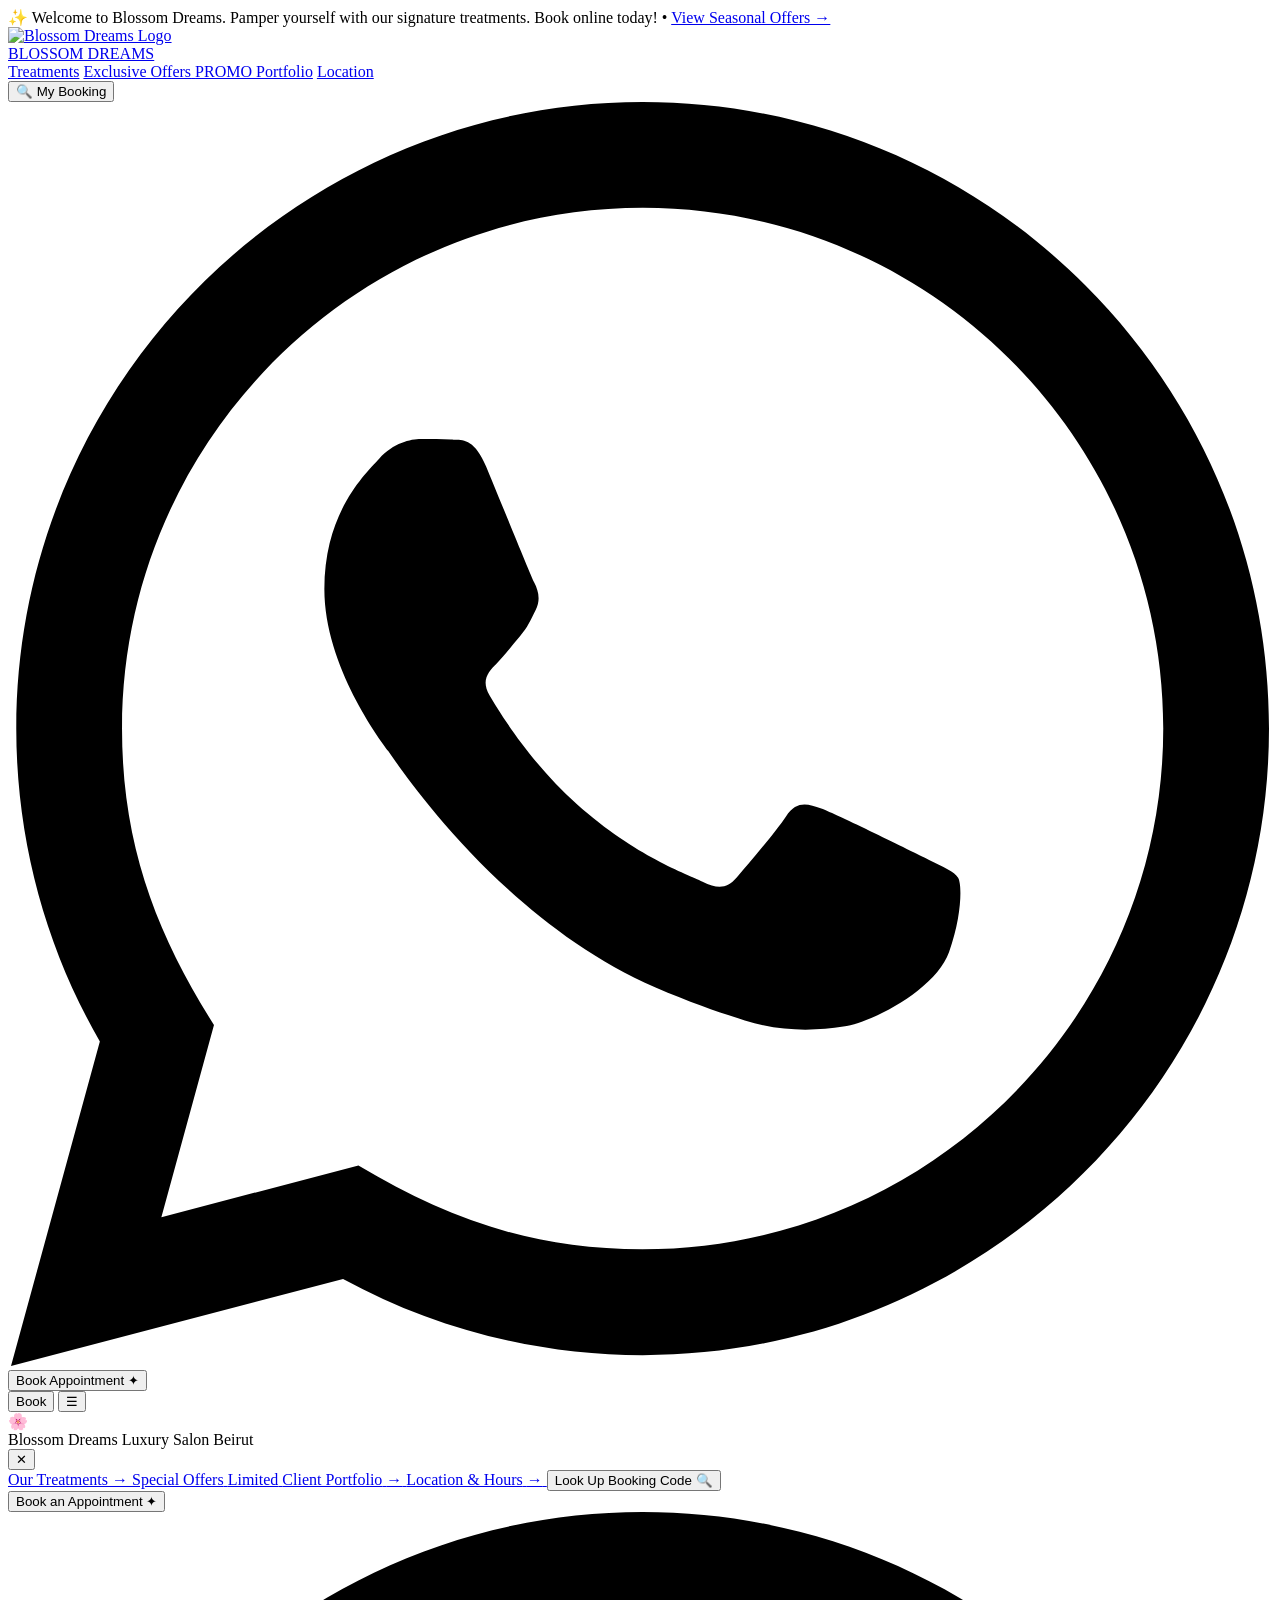
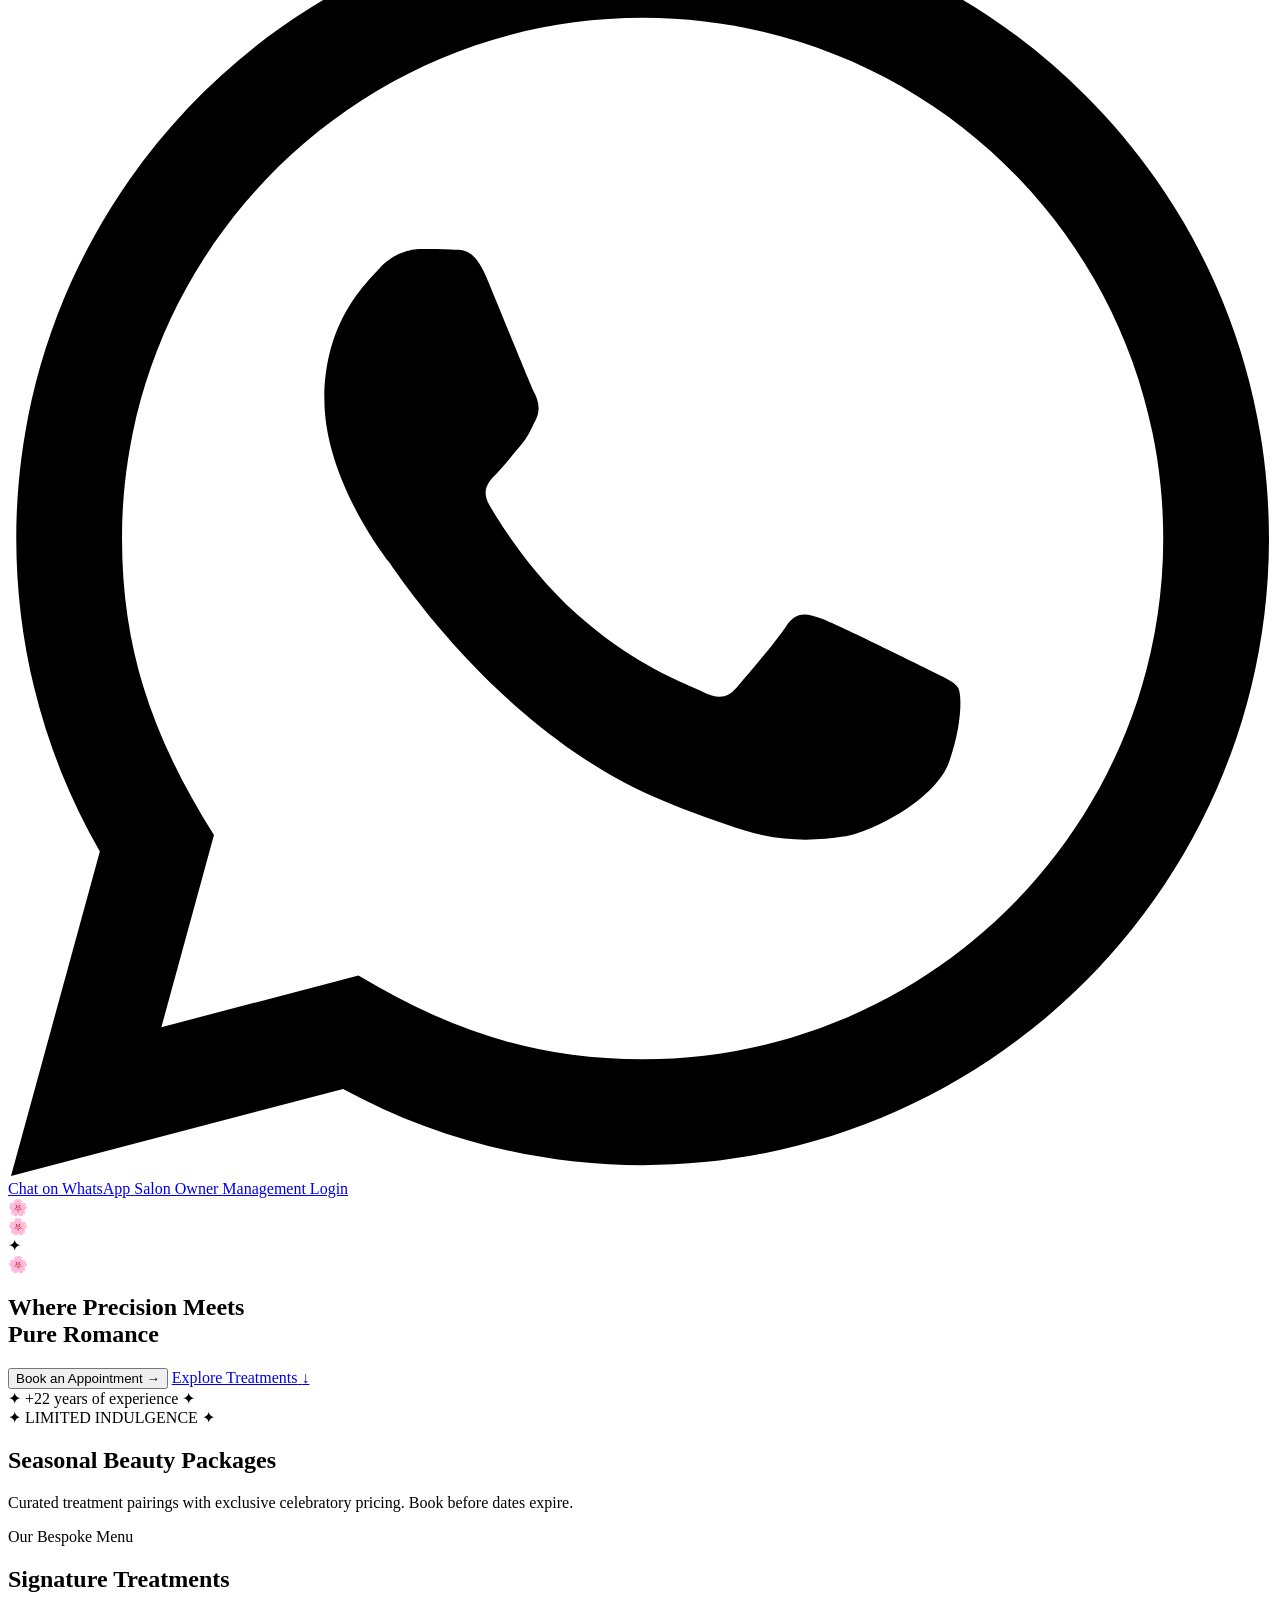
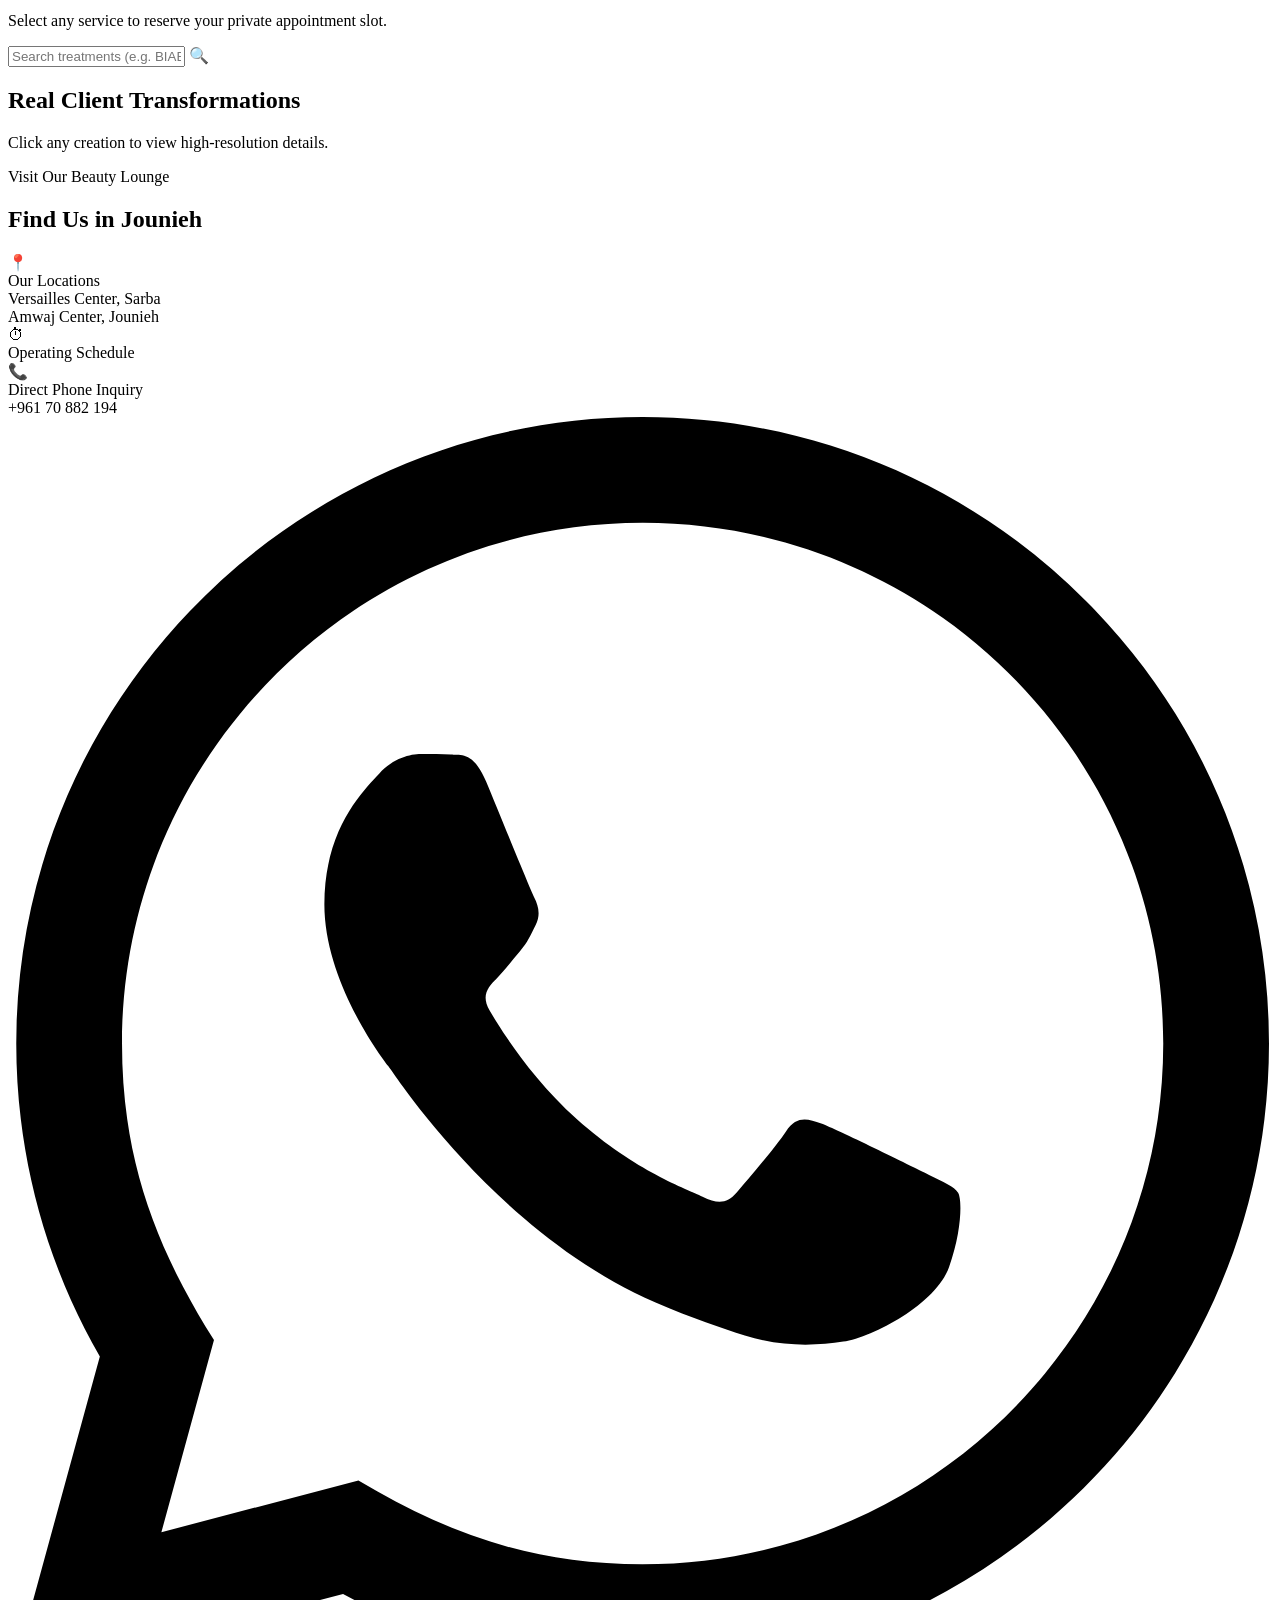
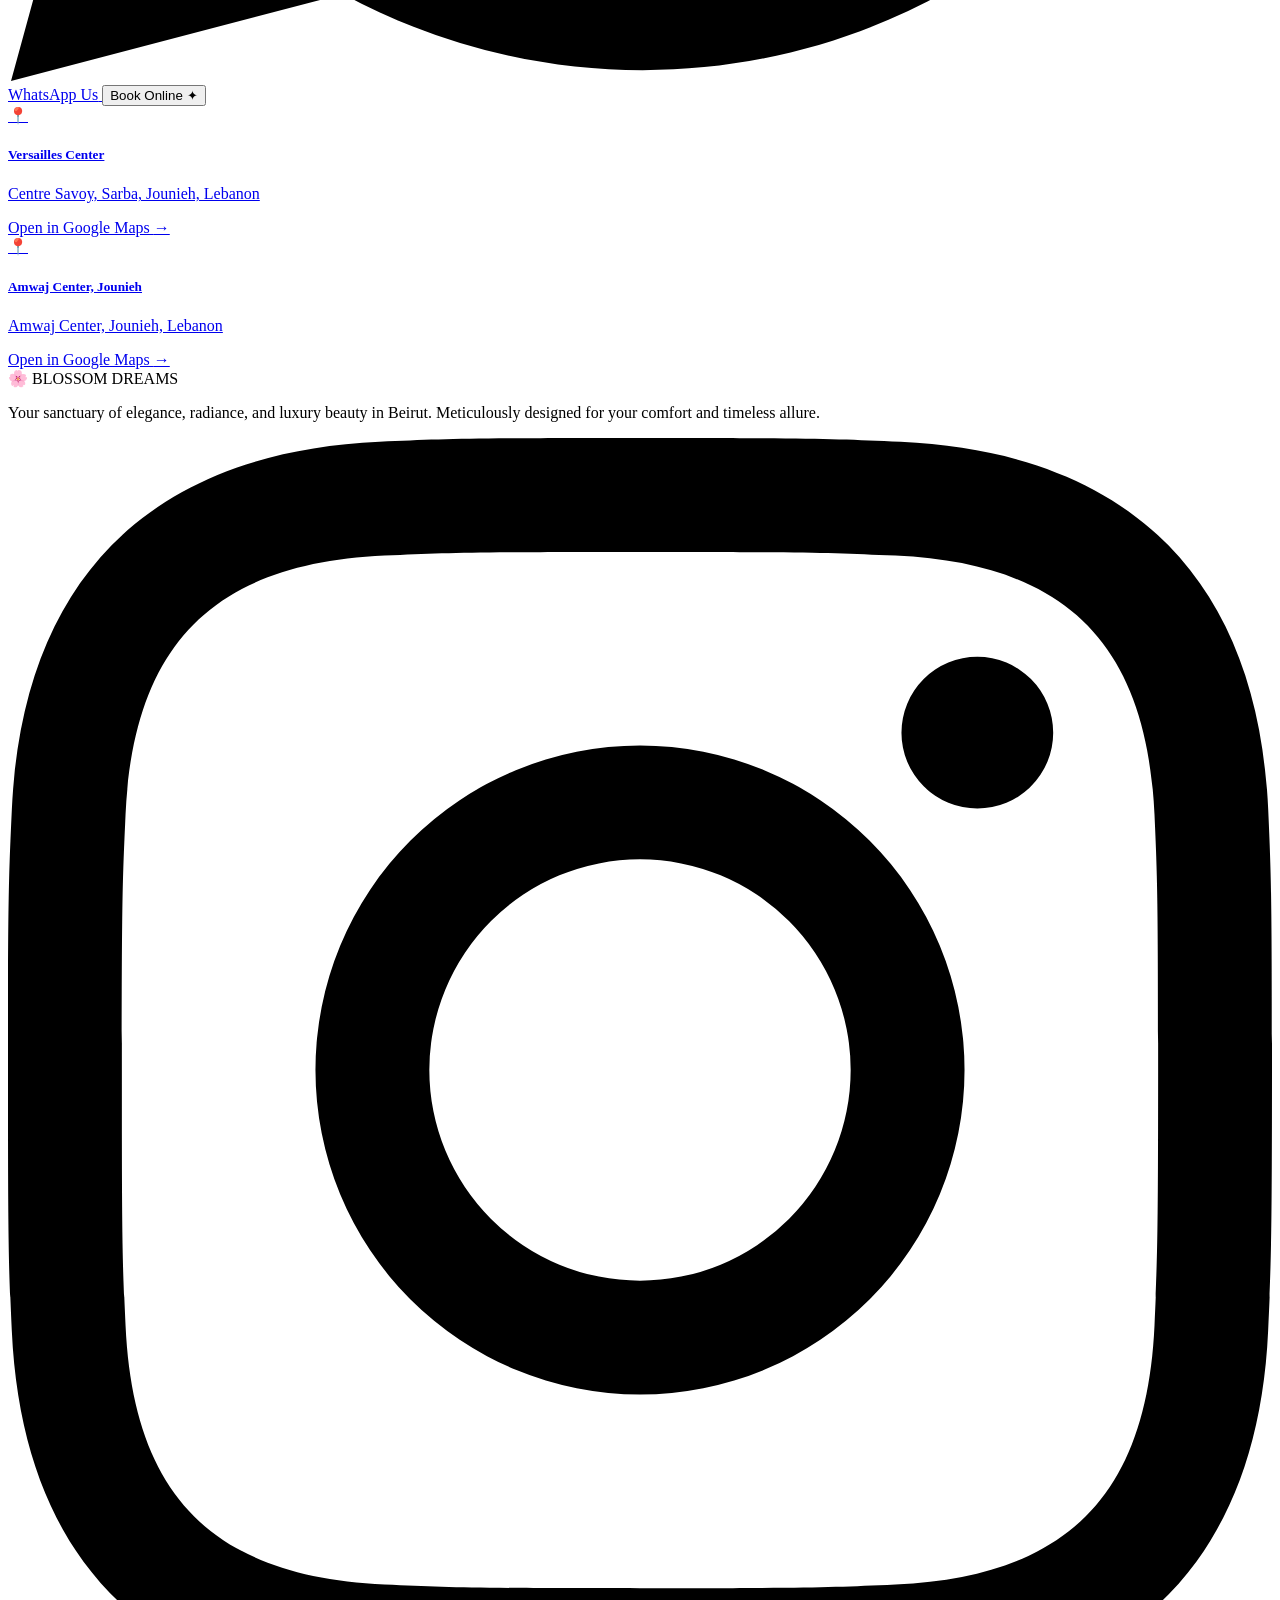
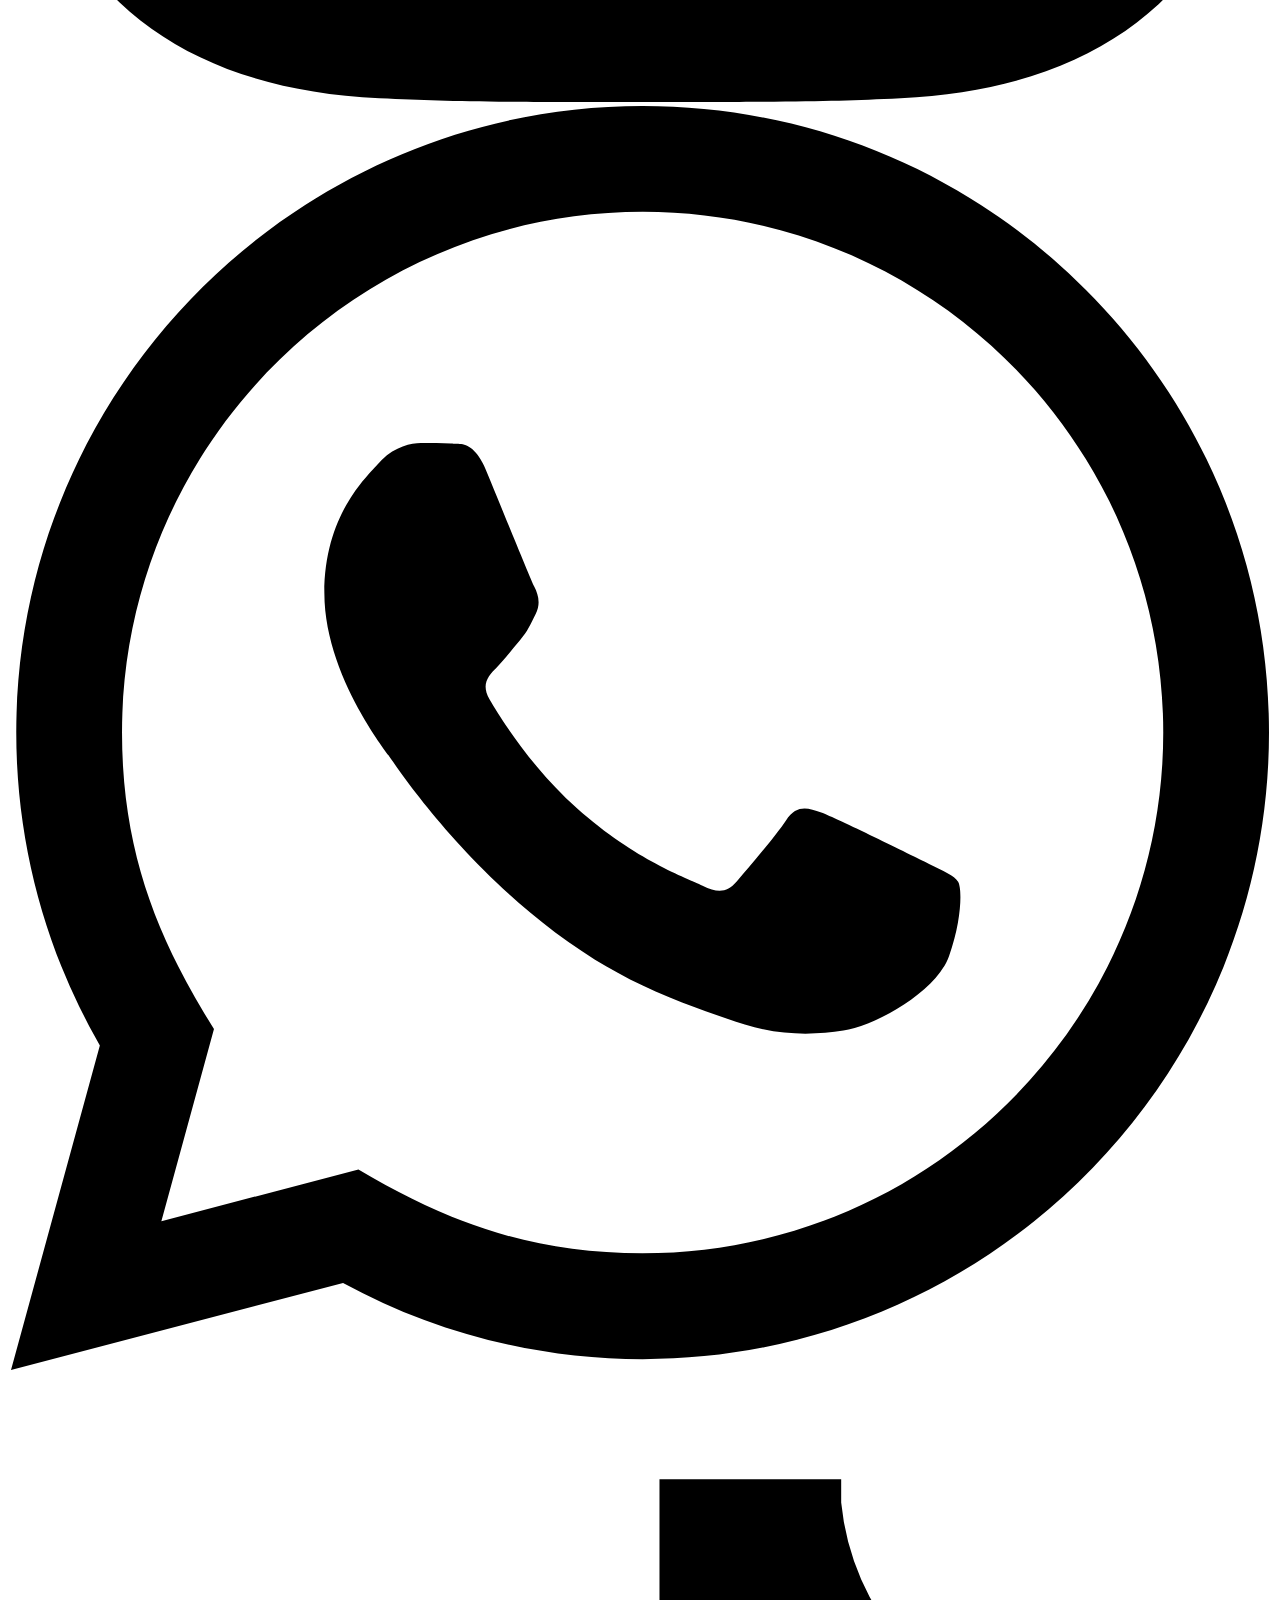
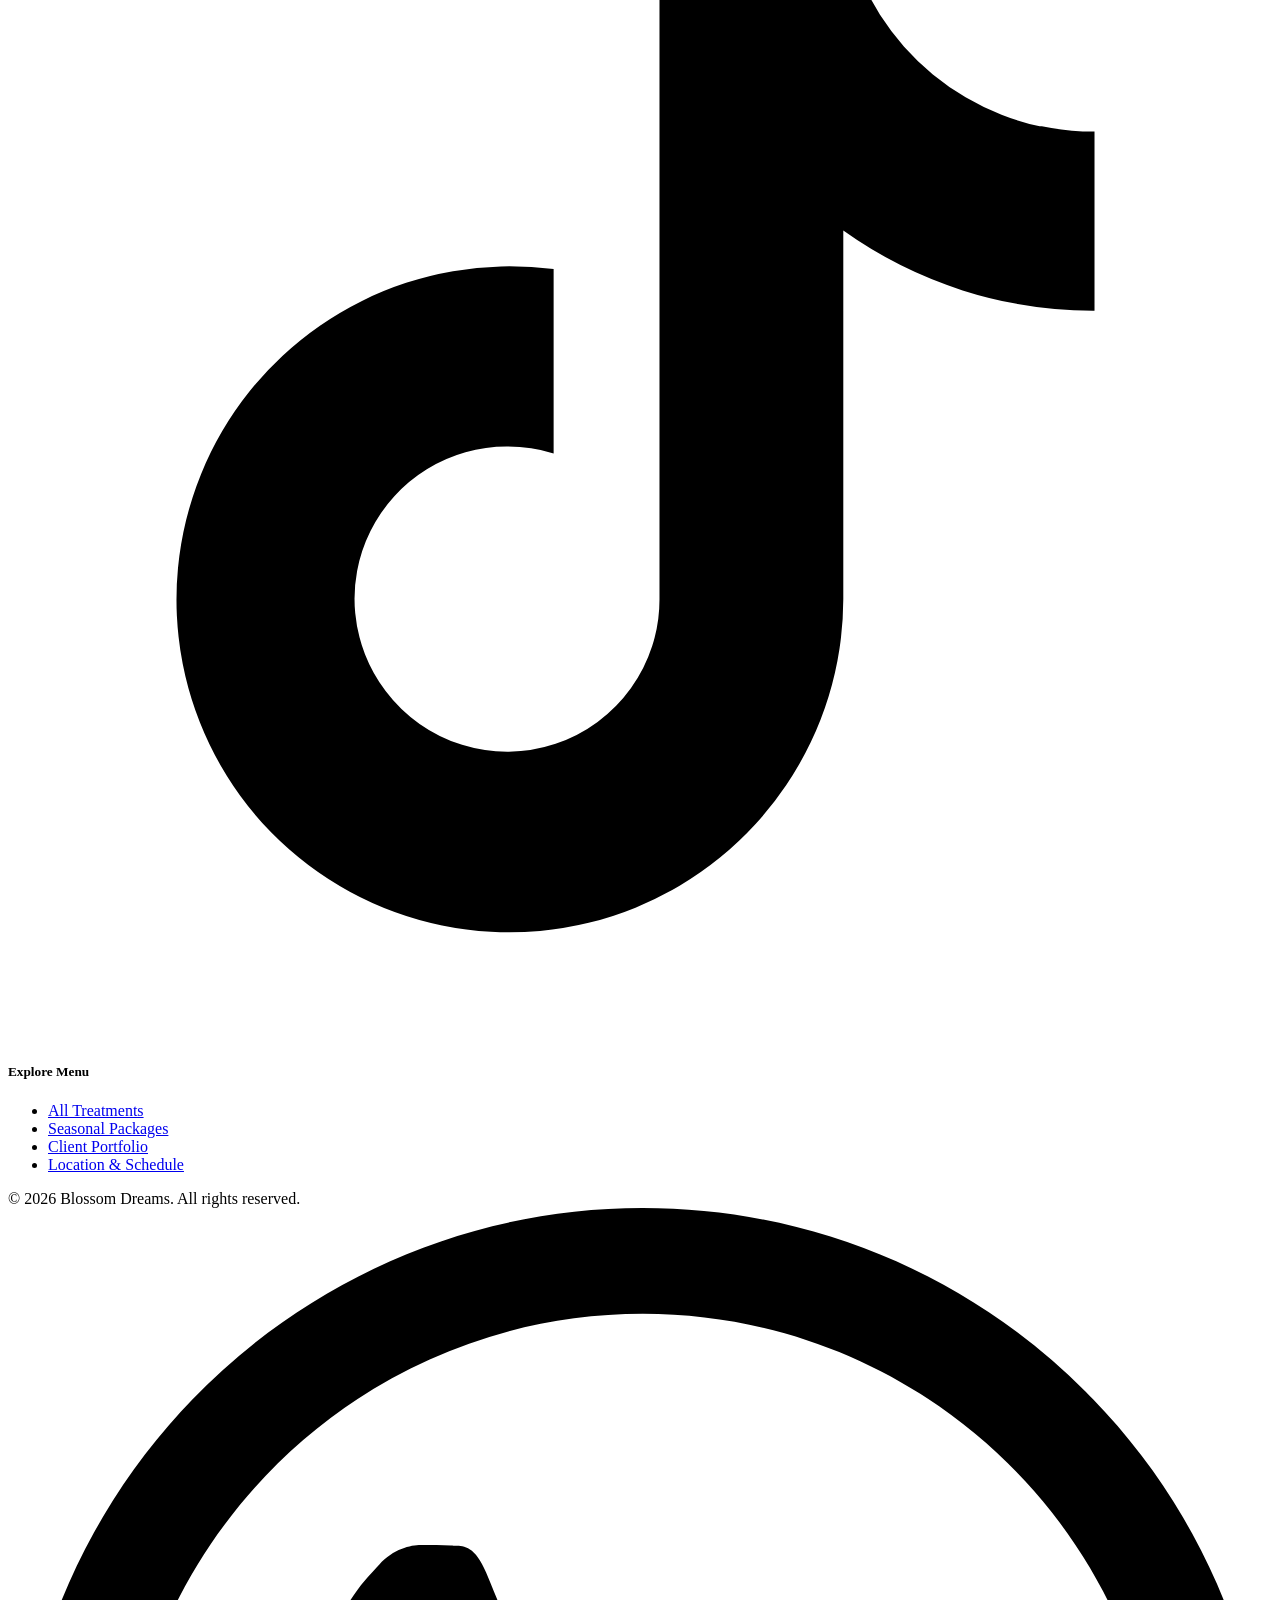
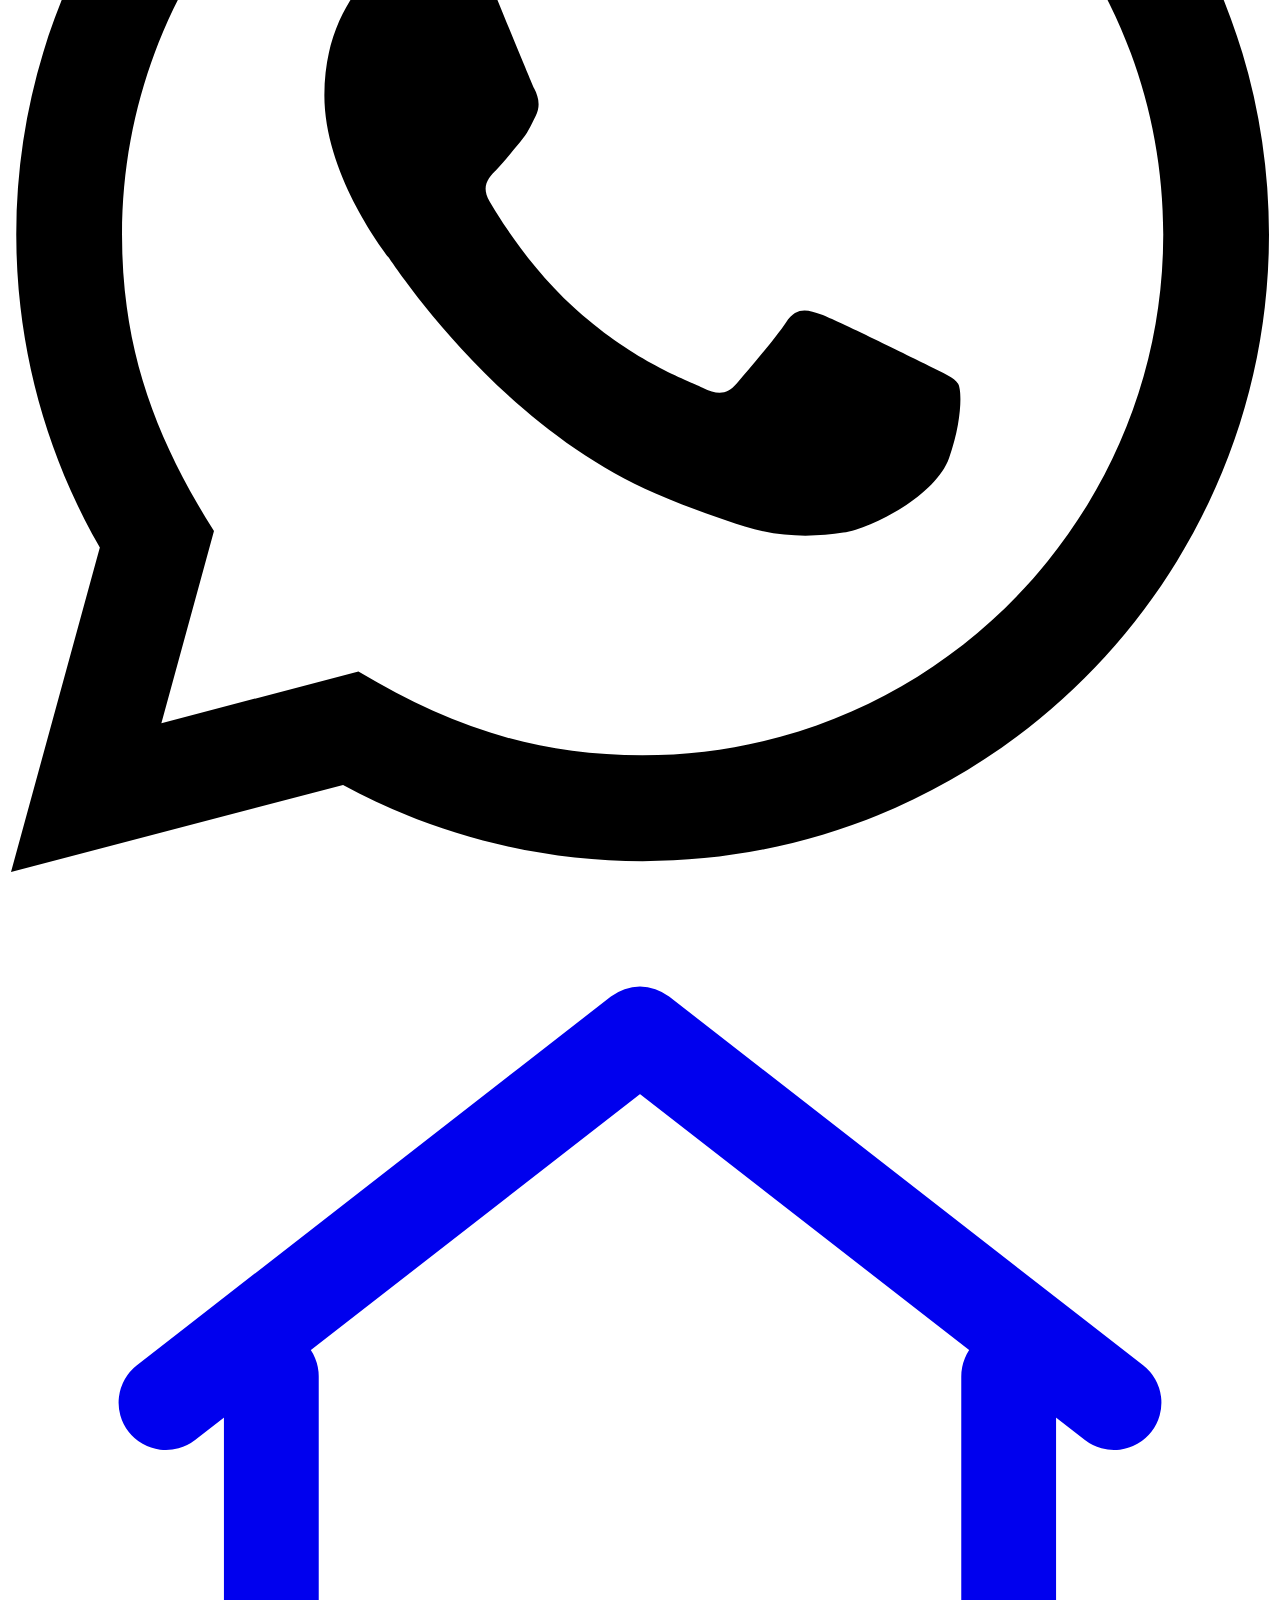
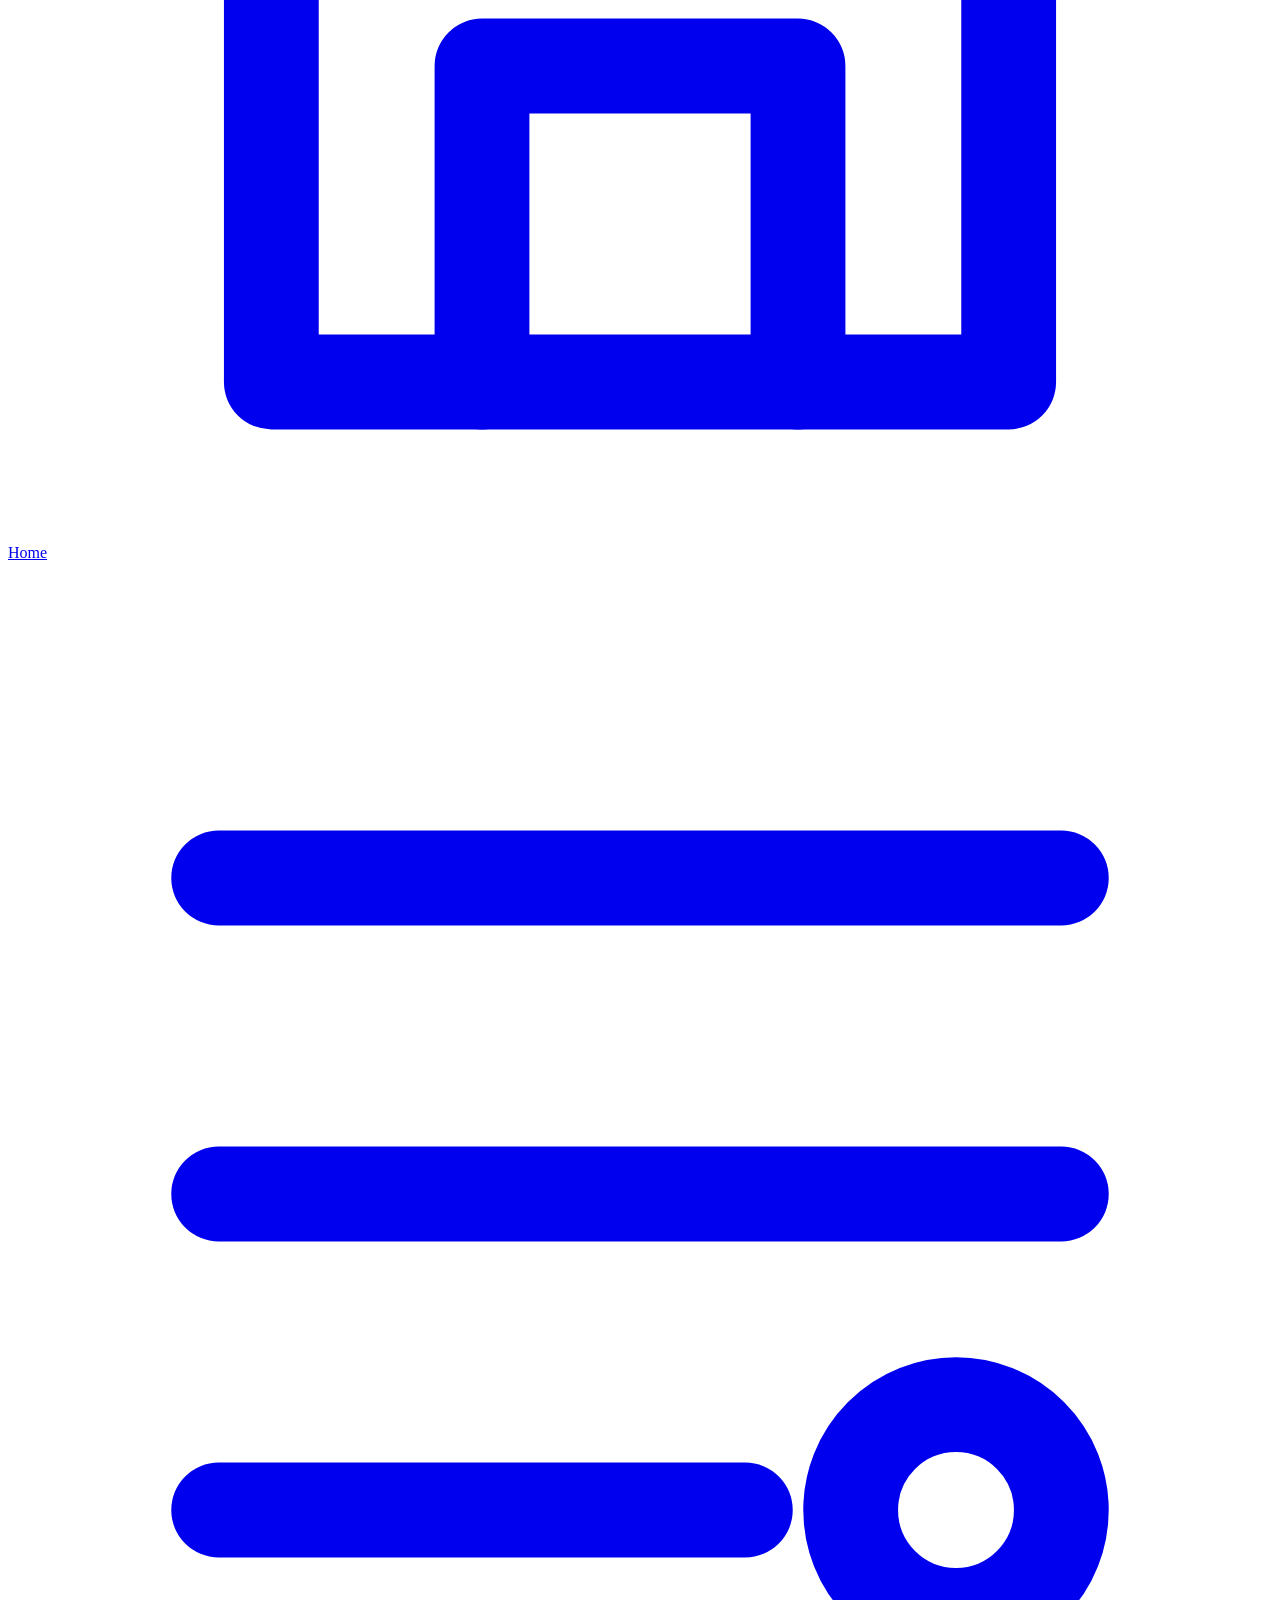
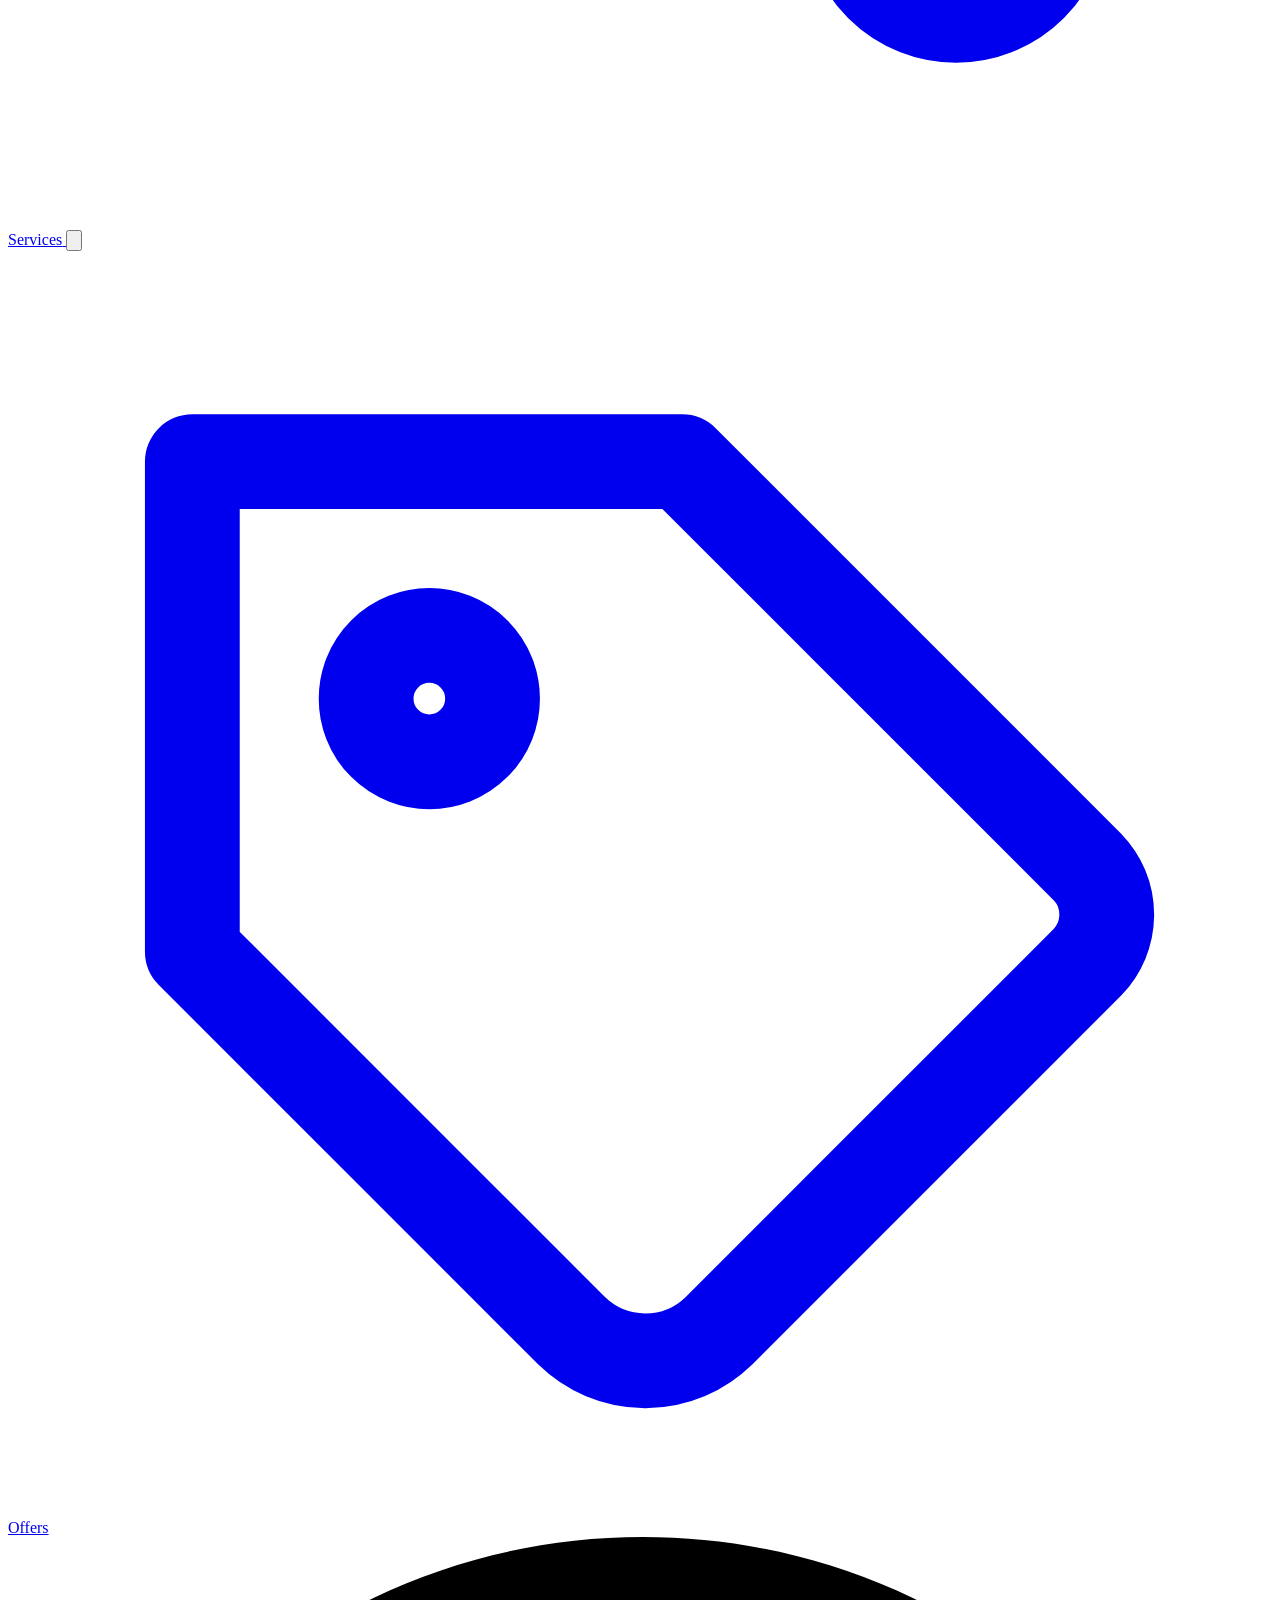
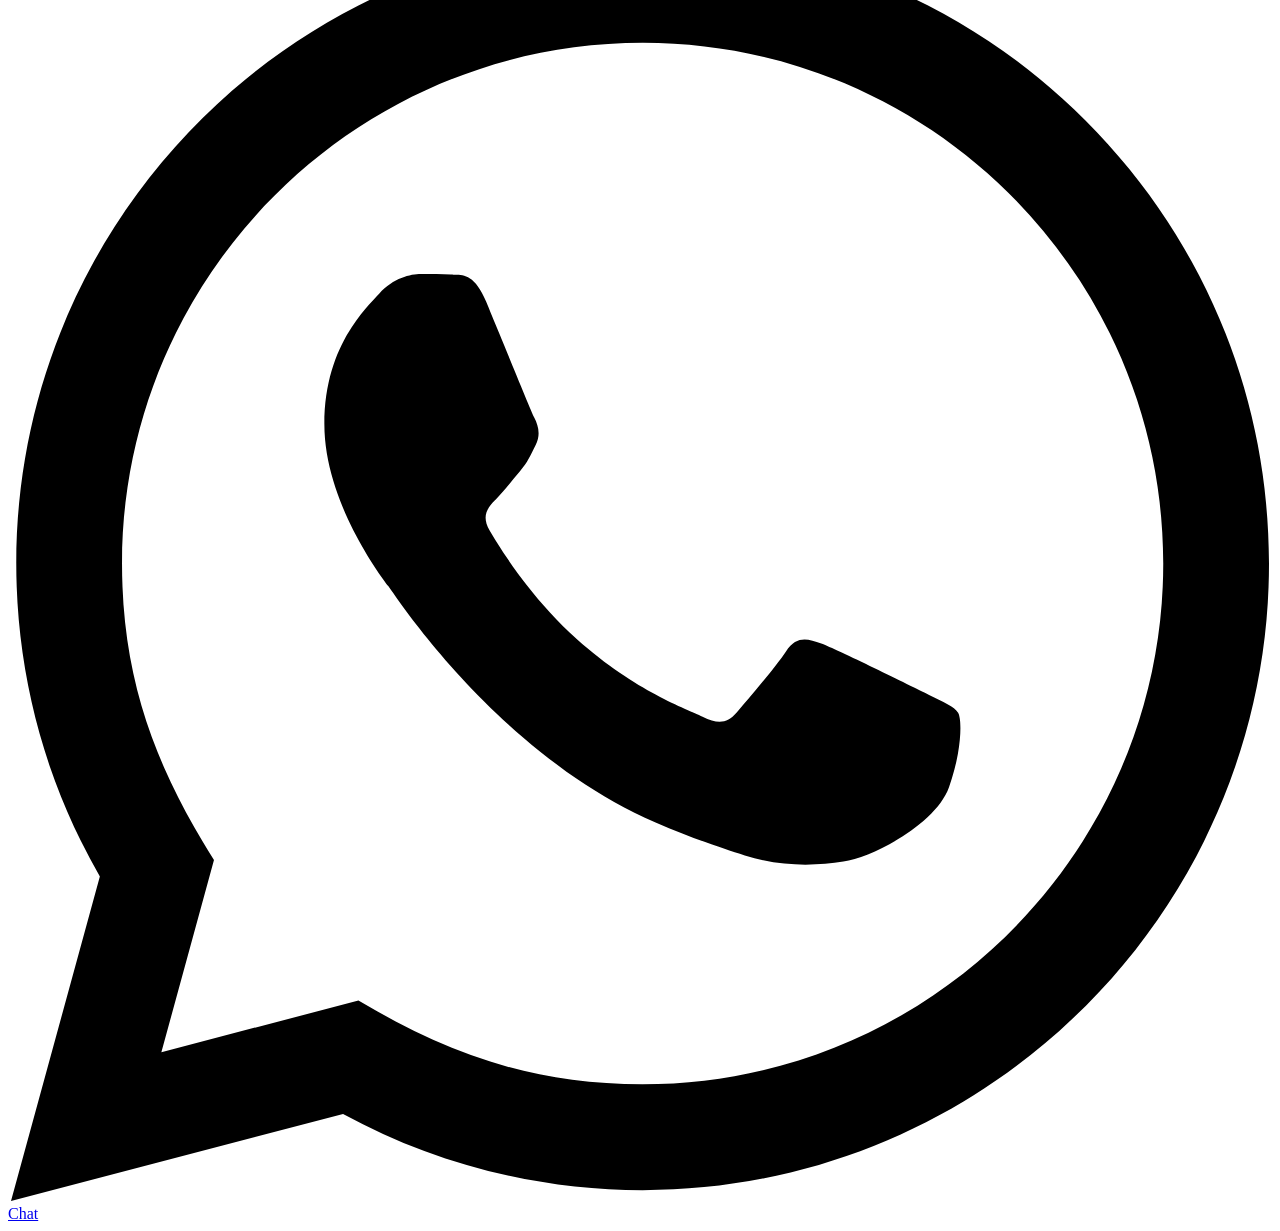
==== public/index.html @ 6e8c4bc5 "Make operating schedule DB-driven via admin availability config" ====
<!DOCTYPE html>
<html lang="en" class="scroll-smooth">
<head>
  <meta charset="UTF-8" />
  <meta name="viewport" content="width=device-width, initial-scale=1.0, maximum-scale=1.0, user-scalable=no" />
  
  <!-- SEO & Luxury Branding Metadata -->
  <title>Blossom Dreams | Luxury Salon</title>
  <meta name="description" content="Blossom Dreams at Amwaj Center, Jounieh. Lebanon's premier luxury salon for Russian manicures, BIAB builder gel, Russian volume lashes, HD brow lamination, hydrafacials, and aesthetic glam." />
  <meta name="keywords" content="Blossom Dreams, beauty salon Beirut, Russian manicure Lebanon, BIAB nails Beirut, lash extensions, brow lamination, hydrafacial Lebanon" />
  
  <meta property="og:title" content="Blossom Dreams | Luxury Beauty Sanctuary" />
  <meta property="og:description" content="Experience bespoke beauty care in Beirut. Book your appointment online with instant slot confirmation." />
  <meta property="og:image" content="/static/images/hero_bg.jpg" />
  <meta property="og:url" content="https://www.instagram.com/blossomdreams.lb/" />
  <meta property="og:type" content="website" />
  <meta name="theme-color" content="#F7A1B3" />

  <!-- Progressive Web App -->
  <link rel="manifest" href="/manifest.json" />
  <meta name="application-name" content="Blossom Dreams" />
  <meta name="mobile-web-app-capable" content="yes" />
  <meta name="apple-mobile-web-app-capable" content="yes" />
  <meta name="apple-mobile-web-app-status-bar-style" content="black-translucent" />
  <meta name="apple-mobile-web-app-title" content="Blossom Dreams" />
  <link rel="icon" type="image/png" sizes="32x32" href="/static/images/icons/favicon-32.png" />
  <link rel="icon" type="image/png" sizes="192x192" href="/static/images/icons/icon-192.png" />
  <link rel="apple-touch-icon" href="/static/images/icons/apple-touch-icon.png" />

  <!-- Tailwind CSS CDN -->
  <script src="https://cdn.tailwindcss.com"></script>
<script>
    tailwind.config = {
      theme: {
        extend: {
          colors: {
            brand: {
              blush: '#FDEDE8',
              rose: '#F7A1B3',
              crimson: '#EE6A95',
              wine: '#C7578F',
              porcelain: '#FBEDE6',
              gold: '#D4AF37'
            },
            cream: '#FFF7F0',
            velvet: {
              800: '#9C4A73',
              900: '#8E3A62',
              950: '#6E2A50'
            },
            copper: {
              100: '#FBEAE2',
              200: '#F6D5C6',
              300: '#EEB99F',
              400: '#D06848',
              500: '#C36B4F',
              600: '#A2492D'
            },
            pink: {
              50: '#FDEDE8',
              100: '#F6D9D0',
              200: '#F8CDD8',
              300: '#F7A1B3',
              400: '#F58DA6',
              500: '#EE6A95',
              600: '#E4558C',
              700: '#D04480',
              800: '#C7578F',
              900: '#9C4A73',
              950: '#8E3A62'
            },
            rose: {
              50: '#FDEDE8',
              100: '#F6DCD3',
              200: '#F8CDD8',
              300: '#F7A1B3',
              400: '#F58DA6',
              500: '#EE6A95',
              600: '#E4558C',
              700: '#D04480',
              800: '#C7578F',
              900: '#9C4A73'
            }
          }
        }
      }
    }
  </script>

  <!-- Luxury Design System Stylesheet -->
  <link rel="stylesheet" href="/static/css/style.css?v=6.7" />
</head>
<body class="bg-[#FBEDE6] text-[#8E3A62] antialiased selection:bg-pink-200 selection:text-pink-950 pb-20 md:pb-0">

  <!-- TOP PROMOTION & ANNOUNCEMENT BAR -->
  <div class="bg-gradient-to-r from-[#C7578F] via-[#F7A1B3] to-[#9C4A73] text-white text-xs py-2.5 px-4 text-center font-medium tracking-wide shadow-sm flex items-center justify-center gap-2.5 relative z-50">
    <span class="inline-block w-2 h-2 rounded-full bg-amber-300 animate-pulse"></span>
    <span id="announcement-banner-text" class="truncate max-w-2xl font-medium">✨ Welcome to Blossom Dreams. Pamper yourself with our signature treatments. Book online today!</span>
    <span class="hidden sm:inline text-pink-200">•</span>
    <a href="#offers" class="hidden sm:inline-flex items-center gap-1 underline underline-offset-2 hover:text-amber-200 text-pink-100 text-[11px] font-bold">
      View Seasonal Offers →
    </a>
  </div>

  <!-- LUXURY MAIN HEADER -->
  <header class="site-header sticky top-0 z-40 bg-[#8E3A62]/85 backdrop-blur-xl border-b border-amber-200/20 transition-all duration-300 shadow-lg shadow-velvet-950/20">
    <div class="max-w-7xl mx-auto px-4 sm:px-6 lg:px-8 h-20 flex items-center justify-between">
      
      <!-- Brand Logo & Atelier Insignia -->
      <a href="#" class="flex items-center gap-2.5 me-4 md:me-6 group flex-shrink-0">
        <div class="w-11 h-11 rounded-full bg-gradient-to-tr from-[#F7A1B3] to-[#EE6A95] flex items-center justify-center text-white shadow-md shadow-pink-600/40 ring-1 ring-amber-200/50 group-hover:scale-105 group-hover:rotate-3 transition duration-300 transform overflow-hidden">
          <img src="/static/images/802276150_2351017245642046_7528376323836069608_n.jpg" class="w-full h-full object-cover object-center rounded-full" alt="Blossom Dreams Logo">
        </div>
        <span class="salon-brand-name font-bold text-white leading-none block drop-shadow-sm whitespace-nowrap">
          BLOSSOM DREAMS
        </span>
      </a>

      <!-- Desktop Navigation Links -->
      <nav class="hidden lg:flex items-center gap-9 text-xs font-bold uppercase tracking-widest text-rose-100">
        <a href="#services" class="hover:text-amber-300 transition relative py-1 hover:after:w-full after:w-0 after:h-0.5 after:bg-amber-300 after:absolute after:bottom-0 after:left-0 after:transition-all">Treatments</a>
        <a href="#offers" class="hover:text-amber-300 transition text-amber-300 flex items-center gap-1.5 relative py-1">
          <span>Exclusive Offers</span>
          <span class="px-1.5 py-0.2 rounded-full text-[9px] font-black bg-amber-100 text-amber-900">PROMO</span>
        </a>
                <a href="#" class="hover:text-amber-300 transition relative py-1 hover:after:w-full after:w-0 after:h-0.5 after:bg-amber-300 after:absolute after:bottom-0 after:left-0 after:transition-all" aria-hidden="true"></a>
                <a href="#gallery" class="hover:text-amber-300 transition relative py-1 hover:after:w-full after:w-0 after:h-0.5 after:bg-amber-300 after:absolute after:bottom-0 after:left-0 after:transition-all">Portfolio</a>
        <a href="#contact" class="hover:text-amber-300 transition relative py-1 hover:after:w-full after:w-0 after:h-0.5 after:bg-amber-300 after:absolute after:bottom-0 after:left-0 after:transition-all">Location</a>
      </nav>

      <!-- Desktop Actions -->
      <div class="hidden sm:flex items-center gap-3.5">
        <button id="btn-lookup-booking" class="text-xs font-semibold text-rose-100 hover:text-amber-300 px-3.5 py-2 rounded-xl transition flex items-center gap-1.5 border border-white/25 hover:border-amber-300 bg-white/10 backdrop-blur-sm">
          <span>🔍</span>
          <span>My Booking</span>
        </button>
        <a href="#" target="_blank" rel="noopener noreferrer"
          class="salon-whatsapp-link w-10 h-10 rounded-xl bg-white/10 text-emerald-300 hover:bg-emerald-500/20 flex items-center justify-center transition border border-white/25 shadow-xs" title="Chat on WhatsApp">
          <svg class="w-4 h-4 fill-current" viewBox="0 0 24 24" aria-hidden="true"><path d="M.057 24l1.687-6.163c-1.041-1.804-1.588-3.849-1.587-5.946.003-6.556 5.338-11.891 11.893-11.891 3.181.001 6.167 1.24 8.413 3.488 2.245 2.248 3.481 5.236 3.48 8.414-.003 6.557-5.338 11.892-11.893 11.892-1.99-.001-3.951-.5-5.688-1.448l-6.305 1.654zm6.597-3.807c1.676.995 3.276 1.591 5.392 1.592 5.448 0 9.886-4.434 9.889-9.885.002-5.462-4.415-9.89-9.881-9.892-5.452 0-9.887 4.434-9.889 9.884-.001 2.225.651 3.891 1.746 5.634l-.999 3.648 3.742-.981z"/><path d="M17.472 14.382c-.297-.149-1.758-.867-2.03-.967-.273-.099-.471-.148-.67.15-.197.297-.767.966-.94 1.164-.173.199-.347.223-.644.075-.297-.15-1.255-.463-2.39-1.475-.883-.788-1.48-1.761-1.653-2.059-.173-.297-.018-.458.13-.606.134-.133.298-.347.446-.52.149-.174.198-.298.298-.497.099-.198.05-.371-.025-.52-.075-.149-.669-1.612-.916-2.207-.242-.579-.487-.5-.669-.51-.173-.008-.371-.01-.57-.01-.198 0-.52.074-.792.372-.272.297-1.04 1.016-1.04 2.479 0 1.462 1.065 2.875 1.213 3.074.149.198 2.095 3.2 5.076 4.487.709.306 1.262.489 1.694.626.712.227 1.36.195 1.871.118.571-.085 1.758-.719 2.006-1.413.248-.694.248-1.289.173-1.413-.074-.124-.272-.198-.57-.347z"/></svg>
        </a>
        <button class="btn-primary btn-open-booking px-6 py-3 rounded-full text-xs font-bold flex items-center gap-2">
          <span>Book Appointment</span>
          <span>✦</span>
        </button>
      </div>

      <!-- Mobile Hamburger Menu Button -->
      <div class="flex items-center gap-2 sm:hidden">
        <button class="btn-primary btn-open-booking px-4 py-2 rounded-full text-xs font-bold">
          Book
        </button>
        <button id="mobile-menu-btn" aria-label="Open Navigation" class="w-10 h-10 rounded-xl bg-white/10 text-amber-200 flex items-center justify-center text-lg border border-amber-200/30">
          ☰
        </button>
      </div>

    </div>
  </header>

  <!-- MOBILE SLIDE DRAWER -->
  <div id="mobile-drawer" class="fixed inset-0 z-50 transform translate-x-full transition-transform duration-300 ease-in-out md:hidden flex justify-end">
    <div id="drawer-overlay" class="fixed inset-0 bg-black/60 backdrop-blur-sm"></div>
    <div class="relative w-80 max-w-[85vw] bg-white h-full shadow-2xl p-6 flex flex-col justify-between z-10 border-l border-pink-100">
      <div>
        <div class="flex items-center justify-between pb-5 border-b border-pink-100">
          <div class="flex items-center gap-2.5">
            <span class="text-2xl">🌸</span>
            <div>
              <span class="font-serif font-bold text-gray-900 text-base leading-none block">Blossom Dreams</span>
              <span class="text-[9px] text-pink-700 font-bold uppercase tracking-wider block mt-0.5">Luxury Salon Beirut</span>
            </div>
          </div>
          <button id="close-drawer-btn" class="w-8 h-8 rounded-full bg-pink-50 text-gray-600 flex items-center justify-center text-sm">✕</button>
        </div>

        <nav class="mt-6 flex flex-col gap-2.5 text-sm font-semibold text-slate-800">
          <a href="#services" class="drawer-nav-link py-3 px-4 rounded-2xl hover:bg-pink-50 flex items-center justify-between transition">
            <span>Our Treatments</span>
            <span class="text-pink-600">→</span>
          </a>
          <a href="#offers" class="drawer-nav-link py-3 px-4 rounded-2xl hover:bg-pink-50 flex items-center justify-between text-pink-700 transition">
            <span>Special Offers</span>
            <span class="text-[10px] bg-pink-100 px-2 py-0.5 rounded-full font-bold">Limited</span>
          </a>
                    <a href="#gallery" class="drawer-nav-link py-3 px-4 rounded-2xl hover:bg-pink-50 flex items-center justify-between transition">
            <span>Client Portfolio</span>
            <span class="text-pink-600">→</span>
          </a>
          <a href="#contact" class="drawer-nav-link py-3 px-4 rounded-2xl hover:bg-pink-50 flex items-center justify-between transition">
            <span>Location & Hours</span>
            <span class="text-pink-600">→</span>
          </a>
          <button onclick="document.getElementById('btn-lookup-booking').click();" class="drawer-nav-link text-left py-3 px-4 rounded-2xl hover:bg-pink-50 flex items-center justify-between text-slate-600">
            <span>Look Up Booking Code</span>
            <span>🔍</span>
          </button>
        </nav>
      </div>

      <div class="pt-6 border-t border-pink-100 space-y-3">
        <button class="w-full btn-primary btn-open-booking py-3.5 rounded-2xl text-xs font-bold text-center flex items-center justify-center gap-2 shadow-lg">
          <span>Book an Appointment</span>
          <span>✦</span>
        </button>
        <a href="#" target="_blank" rel="noopener noreferrer"
          class="salon-whatsapp-link w-full py-3 rounded-2xl bg-[#25D366] text-white text-xs font-bold flex items-center justify-center gap-2 shadow-sm">
          <svg class="w-4 h-4 fill-current" viewBox="0 0 24 24" aria-hidden="true"><path d="M.057 24l1.687-6.163c-1.041-1.804-1.588-3.849-1.587-5.946.003-6.556 5.338-11.891 11.893-11.891 3.181.001 6.167 1.24 8.413 3.488 2.245 2.248 3.481 5.236 3.48 8.414-.003 6.557-5.338 11.892-11.893 11.892-1.99-.001-3.951-.5-5.688-1.448l-6.305 1.654zm6.597-3.807c1.676.995 3.276 1.591 5.392 1.592 5.448 0 9.886-4.434 9.889-9.885.002-5.462-4.415-9.89-9.881-9.892-5.452 0-9.887 4.434-9.889 9.884-.001 2.225.651 3.891 1.746 5.634l-.999 3.648 3.742-.981z"/><path d="M17.472 14.382c-.297-.149-1.758-.867-2.03-.967-.273-.099-.471-.148-.67.15-.197.297-.767.966-.94 1.164-.173.199-.347.223-.644.075-.297-.15-1.255-.463-2.39-1.475-.883-.788-1.48-1.761-1.653-2.059-.173-.297-.018-.458.13-.606.134-.133.298-.347.446-.52.149-.174.198-.298.298-.497.099-.198.05-.371-.025-.52-.075-.149-.669-1.612-.916-2.207-.242-.579-.487-.5-.669-.51-.173-.008-.371-.01-.57-.01-.198 0-.52.074-.792.372-.272.297-1.04 1.016-1.04 2.479 0 1.462 1.065 2.875 1.213 3.074.149.198 2.095 3.2 5.076 4.487.709.306 1.262.489 1.694.626.712.227 1.36.195 1.871.118.571-.085 1.758-.719 2.006-1.413.248-.694.248-1.289.173-1.413-.074-.124-.272-.198-.57-.347z"/></svg>
          <span>Chat on WhatsApp</span>
        </a>
        <a href="/admin" class="block text-center text-[11px] text-slate-400 hover:text-pink-700 py-1">
          Salon Owner Management Login
        </a>
      </div>
    </div>
  </div>

  <!-- HERO SECTION: ROSE-VELVET EDITORIAL DEPTH WITH IMMEDIATE LOAD ANIMATIONS -->
  <section class="hero-velvet luxury-pattern relative overflow-hidden pt-12 pb-24 lg:pt-20 lg:pb-32">
    <!-- Ambient Radial Glows -->
    <div class="hero-aura-pink -top-24 -right-24"></div>
    <div class="hero-aura-gold -bottom-28 -left-20"></div>

    <!-- Floating Luxury Blossom Elements -->
    <div class="floating-blossom-petal-1 absolute top-16 left-8 sm:left-20 text-3xl select-none pointer-events-none z-10 drop-shadow-md opacity-80">🌸</div>
    <div class="floating-blossom-petal-2 absolute bottom-24 right-12 sm:right-32 text-2xl select-none pointer-events-none z-10 drop-shadow-md opacity-70">🌸</div>
    <div class="floating-blossom-petal-1 absolute top-1/3 right-16 sm:right-1/4 text-amber-200 text-lg select-none pointer-events-none z-10 drop-shadow-md">✦</div>
    <div class="floating-blossom-petal-2 absolute bottom-12 left-1/3 text-rose-100/70 text-xl select-none pointer-events-none z-10 drop-shadow-md">🌸</div>

    <div class="max-w-7xl mx-auto px-4 sm:px-6 lg:px-8 relative z-10">
      <div class="text-center max-w-4xl mx-auto">

        <!-- Hero Text & Hierarchy -->
        <div>
          
          <h1 class="hero-animate-title font-serif text-4xl sm:text-5xl lg:text-6xl font-extrabold text-[#FFF7F0] leading-[1.12] tracking-tight drop-shadow-lg">
            Where Precision Meets <br class="hidden sm:inline" />
            <span class="text-transparent bg-clip-text bg-gradient-to-r from-[#F3CE7D] via-[#E2B54E] to-[#D4AF37]">
              Pure Romance
            </span>
          </h1>

          

          <!-- CTAs -->
          <div class="hero-animate-cta mt-8 flex flex-col sm:flex-row items-center justify-center gap-4">
            <button class="btn-primary btn-open-booking w-full sm:w-auto px-8 py-4 rounded-full text-sm font-bold flex items-center justify-center gap-2.5 group">
              <span>Book an Appointment</span>
              <span class="group-hover:translate-x-1.5 transition transform duration-300">→</span>
            </button>
            <a href="#services" class="btn-secondary w-full sm:w-auto px-7 py-4 rounded-full text-sm font-semibold flex items-center justify-center gap-2">
              <span>Explore Treatments</span>
              <span>↓</span>
            </a>
          </div>

          <!-- Trust Badges -->
          <div class="hero-animate-stats mt-14 pt-8">
            <div class="inline-flex items-center gap-3 px-6 py-3 rounded-full bg-white/10 border border-rose-200/30 backdrop-blur-md shadow-lg">
              <span class="text-lg font-serif font-bold text-[#FFE9C9]">✦</span>
              <span class="text-sm sm:text-base font-serif font-semibold text-white">
                +22 years of experience
              </span>
              <span class="text-lg font-serif font-bold text-[#FFE9C9]">✦</span>
            </div>
          </div>

        </div>

      </div>
    </div>

  </section>

  <!-- SPECIAL OFFERS SECTION: REAL COUNTDOWN CARDS -->
  <section id="offers" class="py-20 bg-gradient-to-b from-white via-[#FDEDE8] to-white border-y border-pink-100/70 relative">
    <div class="max-w-7xl mx-auto px-4 sm:px-6 lg:px-8">
      
      <div class="text-center max-w-2xl mx-auto mb-14 reveal-on-scroll">
        <span class="text-xs font-bold text-pink-700 uppercase tracking-widest block mb-2">✦ LIMITED INDULGENCE ✦</span>
        <h2 class="font-serif text-3xl sm:text-4xl font-extrabold text-gray-900">Seasonal Beauty Packages</h2>
        <p class="text-xs sm:text-sm text-slate-600 mt-2.5 leading-relaxed">
          Curated treatment pairings with exclusive celebratory pricing. Book before dates expire.
        </p>
      </div>

      <!-- Offers Grid -->
      <div id="offers-container" class="grid grid-cols-1 sm:grid-cols-2 lg:grid-cols-4 gap-7">
        <!-- Dynamically rendered by app.js with live countdowns -->
        <div class="col-span-full text-center py-12">
          <div class="skeleton-box h-64 w-full max-w-sm mx-auto"></div>
        </div>
      </div>

    </div>
  </section>

  <!-- SERVICES CATALOG SECTION -->
  <section id="services" class="py-24 bg-[#FBEDE6]">
    <div class="max-w-7xl mx-auto px-4 sm:px-6 lg:px-8">
      
      <div class="mb-10 reveal-on-scroll">
        <div class="text-center max-w-2xl mx-auto mb-6">
          <span class="text-xs font-bold text-pink-700 uppercase tracking-widest block mb-1">Our Bespoke Menu</span>
          <h2 class="font-serif text-3xl sm:text-4xl font-extrabold text-gray-900">Signature Treatments</h2>
          <p class="text-xs sm:text-sm text-slate-600 mt-2.5 leading-relaxed">Select any service to reserve your private appointment slot.</p>
        </div>

        <!-- Search Bar -->
        <div class="max-w-80 mx-auto">
          <div class="relative">
            <input type="text" id="services-search-input" placeholder="Search treatments (e.g. BIAB, Lashes...)"
              class="w-full text-xs pl-10 pr-4 py-3 rounded-full border border-pink-200 bg-white focus:outline-none focus:ring-2 focus:ring-pink-500 shadow-xs transition" />
            <span class="absolute left-3.5 top-3 text-sm text-slate-400">🔍</span>
          </div>
        </div>
      </div>

      <!-- Category Filter Tabs -->
      <div id="categories-pills-container" class="flex gap-2.5 overflow-x-auto pb-4 mb-10 scrollbar-none reveal-on-scroll delay-100">
        <!-- Dynamically rendered -->
      </div>

      <!-- Services Cards Grid -->
      <div id="services-grid-container" class="grid grid-cols-1 sm:grid-cols-2 lg:grid-cols-3 xl:grid-cols-4 gap-6">
        <!-- Dynamically rendered -->
        <div class="col-span-full text-center py-12">
          <div class="skeleton-box h-72 w-full max-w-sm mx-auto"></div>
        </div>
      </div>

    </div>
  </section>

  <!-- PORTFOLIO GALLERY SECTION -->
  <section id="gallery" class="py-24 bg-[#FBEDE6]">
    <div class="max-w-7xl mx-auto px-4 sm:px-6 lg:px-8">
      <div class="text-center max-w-2xl mx-auto mb-14 reveal-on-scroll">
        <h2 class="font-serif text-3xl sm:text-4xl font-extrabold text-gray-900">Real Client Transformations</h2>
        <p class="text-xs sm:text-sm text-slate-600 mt-2">Click any creation to view high-resolution details.</p>
      </div>

      <div id="gallery-grid-container" class="grid grid-cols-2 sm:grid-cols-3 lg:grid-cols-6 gap-4">
        <!-- Dynamically rendered -->
      </div>
    </div>
  </section>

  <!-- LOCATION, HOURS & CONTACT SECTION -->
  <section id="contact" class="py-24 bg-white">
    <div class="max-w-7xl mx-auto px-4 sm:px-6 lg:px-8">
      <div class="grid grid-cols-1 lg:grid-cols-12 gap-12 items-center">
        
        <div class="lg:col-span-5 reveal-on-scroll">
          <span class="text-xs font-bold text-pink-700 uppercase tracking-widest block mb-2">Visit Our Beauty Lounge</span>
          <h2 class="font-serif text-3xl sm:text-4xl font-extrabold text-gray-900">Find Us in Jounieh</h2>

          <div class="mt-8 space-y-6 text-xs text-slate-700">
            
            <div class="flex items-start gap-4 p-4 rounded-2xl bg-pink-50/40 border border-pink-100">
              <div class="w-10 h-10 rounded-2xl bg-pink-100 text-pink-700 flex items-center justify-center flex-shrink-0 text-base">
                📍
              </div>
              <div class="min-w-0">
                <div class="font-bold text-gray-900 text-sm">Our Locations</div>
                <div class="mt-1 text-slate-600 leading-relaxed font-normal">
                  <div>Versailles Center, Sarba</div>
                  <div class="mt-1">Amwaj Center, Jounieh</div>
                </div>
              </div>
            </div>

            <div class="flex items-start gap-4 p-4 rounded-2xl bg-pink-50/40 border border-pink-100">
              <div class="w-10 h-10 rounded-2xl bg-pink-100 text-pink-700 flex items-center justify-center flex-shrink-0 text-base">
                ⏱
              </div>
              <div>
                <div class="font-bold text-gray-900 text-sm">Operating Schedule</div>
                <div class="salon-hours-text mt-1 text-slate-600 leading-relaxed font-normal" id="operating-schedule-text"></div>
              </div>
            </div>

            <div class="flex items-start gap-4 p-4 rounded-2xl bg-pink-50/40 border border-pink-100">
              <div class="w-10 h-10 rounded-2xl bg-pink-100 text-pink-700 flex items-center justify-center flex-shrink-0 text-base">
                📞
              </div>
              <div>
                <div class="font-bold text-gray-900 text-sm">Direct Phone Inquiry</div>
                <div class="salon-phone-text mt-1 text-slate-600 font-mono font-semibold">+961 70 882 194</div>
              </div>
            </div>

          </div>

          <div class="mt-8 flex items-center gap-4">
            <a href="#" target="_blank" rel="noopener noreferrer"
              class="salon-whatsapp-link flex-1 py-3.5 px-4 rounded-2xl bg-[#25D366] hover:bg-[#20bd5a] text-white text-xs font-bold flex items-center justify-center gap-2 shadow-md transition">
              <svg class="w-4 h-4 fill-current" viewBox="0 0 24 24" aria-hidden="true"><path d="M.057 24l1.687-6.163c-1.041-1.804-1.588-3.849-1.587-5.946.003-6.556 5.338-11.891 11.893-11.891 3.181.001 6.167 1.24 8.413 3.488 2.245 2.248 3.481 5.236 3.48 8.414-.003 6.557-5.338 11.892-11.893 11.892-1.99-.001-3.951-.5-5.688-1.448l-6.305 1.654zm6.597-3.807c1.676.995 3.276 1.591 5.392 1.592 5.448 0 9.886-4.434 9.889-9.885.002-5.462-4.415-9.89-9.881-9.892-5.452 0-9.887 4.434-9.889 9.884-.001 2.225.651 3.891 1.746 5.634l-.999 3.648 3.742-.981z"/><path d="M17.472 14.382c-.297-.149-1.758-.867-2.03-.967-.273-.099-.471-.148-.67.15-.197.297-.767.966-.94 1.164-.173.199-.347.223-.644.075-.297-.15-1.255-.463-2.39-1.475-.883-.788-1.48-1.761-1.653-2.059-.173-.297-.018-.458.13-.606.134-.133.298-.347.446-.52.149-.174.198-.298.298-.497.099-.198.05-.371-.025-.52-.075-.149-.669-1.612-.916-2.207-.242-.579-.487-.5-.669-.51-.173-.008-.371-.01-.57-.01-.198 0-.52.074-.792.372-.272.297-1.04 1.016-1.04 2.479 0 1.462 1.065 2.875 1.213 3.074.149.198 2.095 3.2 5.076 4.487.709.306 1.262.489 1.694.626.712.227 1.36.195 1.871.118.571-.085 1.758-.719 2.006-1.413.248-.694.248-1.289.173-1.413-.074-.124-.272-.198-.57-.347z"/></svg>
              <span>WhatsApp Us</span>
            </a>
            <button class="btn-primary btn-open-booking flex-1 py-3.5 px-4 rounded-2xl text-xs font-bold shadow-md">
              Book Online ✦
            </button>
          </div>
        </div>

        <!-- Two Clickable Google Maps Location Cards -->
        <div class="lg:col-span-7 reveal-on-scroll delay-200 space-y-4">
          <a href="https://www.google.com/maps?geocode=FVZlBgId-qQfAg%3D%3D;FeKABgIdjp0fAikjee62lkAfFTHpGFP2BnXpHQ%3D%3D&daddr=Centre+Savoy,+XJJG+7H6,+Sarba&saddr=33.9735896,35.6282820&dirflg=d&ftid=0x151f4096b6ee7923:0x1de97506f65318e9&lucs=,94297699,100795621,94231188,94280568,47071704,94218641,94282134,94286869,100820247,100822504&g_ep=CAISEjI2LjM2LjMuOTczNTQ4ODUxMBgAILq3CypdLDk0Mjk3Njk5LDEwMDc5NTYyMSw5NDIzMTE4OCw5NDI4MDU2OCw0NzA3MTcwNCw5NDIxODY0MSw5NDI4MjEzNCw5NDI4Njg2OSwxMDA4MjAyNDcsMTAwODIyNTA0QgJMQg%3D%3D&skid=0f2ba6b9-e5e3-45ac-902c-c1454b1e5484&g_st=iw" target="_blank" rel="noopener noreferrer"
            class="location-card-link location-card block p-5 rounded-2xl border border-pink-100 bg-gradient-to-br from-white via-[#FDEDE8]/40 to-[#F6D9D0]/60 shadow-lg hover:shadow-xl transition-all duration-200 group">
            <div class="flex items-start gap-4">
              <span class="w-12 h-12 rounded-2xl bg-pink-100 text-pink-700 flex items-center justify-center text-xl flex-shrink-0 group-hover:scale-105 transition-transform">📍</span>
              <div class="min-w-0 flex-1">
                <h5 class="text-sm font-serif font-bold text-gray-900 group-hover:text-pink-700 transition">Versailles Center</h5>
                <p class="text-xs text-slate-500 mt-1 leading-relaxed">Centre Savoy, Sarba, Jounieh, Lebanon</p>
                <span class="inline-flex items-center gap-1 mt-2 text-[11px] text-pink-700 font-bold underline underline-offset-2 group-hover:text-pink-900">
                  Open in Google Maps
                  <span class="group-hover:translate-x-0.5 transition-transform">→</span>
                </span>
              </div>
            </div>
          </a>

          <a href="https://maps.google.com/?q=Amwaj+Center+Jounieh+Lebanon" target="_blank" rel="noopener noreferrer"
            class="location-card-link location-card block p-5 rounded-2xl border border-pink-100 bg-gradient-to-br from-white via-[#FDEDE8]/40 to-[#F6D9D0]/60 shadow-lg hover:shadow-xl transition-all duration-200 group">
            <div class="flex items-start gap-4">
              <span class="w-12 h-12 rounded-2xl bg-pink-100 text-pink-700 flex items-center justify-center text-xl flex-shrink-0 group-hover:scale-105 transition-transform">📍</span>
              <div class="min-w-0 flex-1">
                <h5 class="text-sm font-serif font-bold text-gray-900 group-hover:text-pink-700 transition">Amwaj Center, Jounieh</h5>
                <p class="text-xs text-slate-500 mt-1 leading-relaxed">Amwaj Center, Jounieh, Lebanon</p>
                <span class="inline-flex items-center gap-1 mt-2 text-[11px] text-pink-700 font-bold underline underline-offset-2 group-hover:text-pink-900">
                  Open in Google Maps
                  <span class="group-hover:translate-x-0.5 transition-transform">→</span>
                </span>
              </div>
            </div>
          </a>
        </div>

      </div>
    </div>
  </section>

  <!-- LUXURY FOOTER -->
  <footer class="site-footer bg-[#8E3A62] text-white pt-10 sm:pt-16 pb-6 sm:pb-10 border-t border-velvet-900">
    <div class="max-w-7xl mx-auto px-4 sm:px-6 lg:px-8">
      <div class="site-footer-grid grid grid-cols-1 md:grid-cols-4 gap-6 sm:gap-10 pb-6 sm:pb-12 border-b border-velvet-900">
        
        <div class="site-footer-brand md:col-span-2">
          <div class="flex items-center gap-3 mb-2 sm:mb-4">
            <span class="text-2xl">🌸</span>
            <span class="salon-brand-name font-serif text-2xl font-bold text-white tracking-tight">BLOSSOM DREAMS</span>
          </div>
          <p class="salon-brand-tagline text-xs text-rose-200/60 max-w-sm leading-relaxed">
            Your sanctuary of elegance, radiance, and luxury beauty in Beirut. Meticulously designed for your comfort and timeless allure.
          </p>
          <div class="mt-4 sm:mt-6 flex items-center gap-3">
            <a href="https://www.instagram.com/blossomdreams.lb/" target="_blank" rel="noopener noreferrer" title="Instagram"
              class="salon-instagram-link w-9 h-9 rounded-full bg-white/10 hover:bg-rose-600 flex items-center justify-center text-xs transition duration-300"
              aria-label="Follow Blossom Dreams on Instagram">
              <svg class="w-4 h-4 fill-current" viewBox="0 0 24 24"><path d="M12 2.163c3.204 0 3.584.012 4.85.07 3.252.148 4.771 1.691 4.919 4.919.058 1.265.069 1.645.069 4.849 0 3.205-.012 3.584-.069 4.849-.149 3.225-1.664 4.771-4.919 4.919-1.266.058-1.644.07-4.85.07-3.204 0-3.584-.012-4.849-.07-3.26-.149-4.771-1.699-4.919-4.92-.058-1.265-.07-1.644-.07-4.849 0-3.204.013-3.583.07-4.849.149-3.227 1.664-4.771 4.919-4.919 1.266-.057 1.645-.069 4.849-.069zM12 0C8.741 0 8.333.014 7.053.072 2.695.272.273 2.69.073 7.052.014 8.333 0 8.741 0 12c0 3.259.014 3.668.072 4.948.2 4.358 2.618 6.78 6.98 6.98C8.333 23.986 8.741 24 12 24c3.259 0 3.668-.014 4.948-.072 4.354-.2 6.782-2.618 6.979-6.98.059-1.28.073-1.689.073-4.948 0-3.259-.014-3.667-.072-4.947-.196-4.354-2.617-6.78-6.979-6.98C15.668.014 15.259 0 12 0zm0 5.838a6.162 6.162 0 100 12.324 6.162 6.162 0 000-12.324zM12 16a4 4 0 110-8 4 4 0 010 8zm6.406-11.845a1.44 1.44 0 100 2.881 1.44 1.44 0 000-2.881z"/></svg>
            </a>
            <a href="https://wa.me/96170882194" target="_blank" rel="noopener noreferrer" title="WhatsApp"
              class="salon-whatsapp-link w-9 h-9 rounded-full bg-white/10 hover:bg-emerald-600 flex items-center justify-center text-xs transition duration-300"
              aria-label="Message Blossom Dreams on WhatsApp">
              <svg class="w-4 h-4 fill-current" viewBox="0 0 24 24" aria-hidden="true"><path d="M.057 24l1.687-6.163c-1.041-1.804-1.588-3.849-1.587-5.946.003-6.556 5.338-11.891 11.893-11.891 3.181.001 6.167 1.24 8.413 3.488 2.245 2.248 3.481 5.236 3.48 8.414-.003 6.557-5.338 11.892-11.893 11.892-1.99-.001-3.951-.5-5.688-1.448l-6.305 1.654zm6.597-3.807c1.676.995 3.276 1.591 5.392 1.592 5.448 0 9.886-4.434 9.889-9.885.002-5.462-4.415-9.89-9.881-9.892-5.452 0-9.887 4.434-9.889 9.884-.001 2.225.651 3.891 1.746 5.634l-.999 3.648 3.742-.981z"/><path d="M17.472 14.382c-.297-.149-1.758-.867-2.03-.967-.273-.099-.471-.148-.67.15-.197.297-.767.966-.94 1.164-.173.199-.347.223-.644.075-.297-.15-1.255-.463-2.39-1.475-.883-.788-1.48-1.761-1.653-2.059-.173-.297-.018-.458.13-.606.134-.133.298-.347.446-.52.149-.174.198-.298.298-.497.099-.198.05-.371-.025-.52-.075-.149-.669-1.612-.916-2.207-.242-.579-.487-.5-.669-.51-.173-.008-.371-.01-.57-.01-.198 0-.52.074-.792.372-.272.297-1.04 1.016-1.04 2.479 0 1.462 1.065 2.875 1.213 3.074.149.198 2.095 3.2 5.076 4.487.709.306 1.262.489 1.694.626.712.227 1.36.195 1.871.118.571-.085 1.758-.719 2.006-1.413.248-.694.248-1.289.173-1.413-.074-.124-.272-.198-.57-.347z"/></svg>
            </a>
            <a href="https://www.tiktok.com/@blossomdreams.lb" target="_blank" rel="noopener noreferrer" title="TikTok"
              class="salon-tiktok-link w-9 h-9 rounded-full bg-white/10 hover:bg-slate-100 hover:text-black flex items-center justify-center text-xs transition duration-300"
              aria-label="Follow Blossom Dreams on TikTok">
              <svg class="w-4 h-4 fill-current" viewBox="0 0 24 24"><path d="M19.59 6.69a4.83 4.83 0 01-3.77-4.25V2h-3.45v13.67a2.89 2.89 0 01-5.2 1.74 2.89 2.89 0 012.31-4.64 2.93 2.93 0 01.88.13V9.4a6.84 6.84 0 00-1-.05A6.33 6.33 0 005 20.1a6.34 6.34 0 0010.86-4.43v-7a8.16 8.16 0 004.77 1.52v-3.4a4.85 4.85 0 01-1-.1z"/></svg>
            </a>
          </div>
        </div>

        <div class="site-footer-links">
          <h5 class="text-xs font-bold uppercase tracking-widest text-amber-300/90 mb-3">Explore Menu</h5>
          <ul class="space-y-1.5 text-xs text-rose-200/60">
            <li><a href="#services" class="hover:text-white transition">All Treatments</a></li>
            <li><a href="#offers" class="hover:text-white transition">Seasonal Packages</a></li>
                        <li><a href="#gallery" class="hover:text-white transition">Client Portfolio</a></li>
            <li><a href="#contact" class="hover:text-white transition">Location & Schedule</a></li>
          </ul>
        </div>

      </div>

      <div class="site-footer-bottom pt-5 sm:pt-8 flex flex-col sm:flex-row items-center justify-between text-xs text-rose-200/50 gap-2 sm:gap-3">
        <div>© 2026 Blossom Dreams. All rights reserved.</div>
      </div>
    </div>
  </footer>

  <!-- FLOATING WHATSAPP BUTTON -->
  <aside aria-label="WhatsApp Contact" class="fixed bottom-24 md:bottom-7 right-6 z-40">
    <a href="#" target="_blank" rel="noopener noreferrer"
      class="salon-whatsapp-link whatsapp-pulse-btn w-14 h-14 rounded-full bg-[#25D366] text-white flex items-center justify-center shadow-2xl hover:scale-110 transition transform duration-300"
      title="Chat with Blossom Dreams on WhatsApp">
      <svg class="w-7 h-7 fill-current" viewBox="0 0 24 24" aria-hidden="true"><path d="M.057 24l1.687-6.163c-1.041-1.804-1.588-3.849-1.587-5.946.003-6.556 5.338-11.891 11.893-11.891 3.181.001 6.167 1.24 8.413 3.488 2.245 2.248 3.481 5.236 3.48 8.414-.003 6.557-5.338 11.892-11.893 11.892-1.99-.001-3.951-.5-5.688-1.448l-6.305 1.654zm6.597-3.807c1.676.995 3.276 1.591 5.392 1.592 5.448 0 9.886-4.434 9.889-9.885.002-5.462-4.415-9.89-9.881-9.892-5.452 0-9.887 4.434-9.889 9.884-.001 2.225.651 3.891 1.746 5.634l-.999 3.648 3.742-.981z"/><path d="M17.472 14.382c-.297-.149-1.758-.867-2.03-.967-.273-.099-.471-.148-.67.15-.197.297-.767.966-.94 1.164-.173.199-.347.223-.644.075-.297-.15-1.255-.463-2.39-1.475-.883-.788-1.48-1.761-1.653-2.059-.173-.297-.018-.458.13-.606.134-.133.298-.347.446-.52.149-.174.198-.298.298-.497.099-.198.05-.371-.025-.52-.075-.149-.669-1.612-.916-2.207-.242-.579-.487-.5-.669-.51-.173-.008-.371-.01-.57-.01-.198 0-.52.074-.792.372-.272.297-1.04 1.016-1.04 2.479 0 1.462 1.065 2.875 1.213 3.074.149.198 2.095 3.2 5.076 4.487.709.306 1.262.489 1.694.626.712.227 1.36.195 1.871.118.571-.085 1.758-.719 2.006-1.413.248-.694.248-1.289.173-1.413-.074-.124-.272-.198-.57-.347z"/></svg>
    </a>
  </aside>

  <!-- MOBILE STICKY BOTTOM BAR -->
  <nav aria-label="Mobile Navigation" class="fixed bottom-0 left-0 right-0 z-40 bg-white/95 backdrop-blur-xl border-t border-pink-100 flex md:hidden items-center justify-around py-2.5 px-4 shadow-xl">
    <a href="#" class="flex flex-col items-center text-slate-500 hover:text-pink-700">
      <svg class="w-[22px] h-[22px]" viewBox="0 0 24 24" fill="none" stroke="currentColor" stroke-width="1.8" stroke-linecap="round" stroke-linejoin="round" aria-hidden="true"><path d="m3 10 9-7 9 7"/><path d="M5 9.5V21h14V9.5"/><path d="M9 21v-6h6v6"/></svg>
      <span class="text-[10px] font-bold mt-0.5">Home</span>
    </a>
    <a href="#services" class="flex flex-col items-center text-slate-500 hover:text-pink-700">
      <svg class="w-[22px] h-[22px]" viewBox="0 0 24 24" fill="none" stroke="currentColor" stroke-width="1.8" stroke-linecap="round" stroke-linejoin="round" aria-hidden="true"><path d="M4 6h16M4 12h16M4 18h10"/><circle cx="18" cy="18" r="2"/></svg>
      <span class="text-[10px] font-bold mt-0.5">Services</span>
    </a>
    <button aria-label="Book an appointment" class="btn-open-booking -mt-6 w-13 h-13 rounded-full bg-gradient-to-tr from-[#EE6A95] to-[#F7A1B3] text-white flex items-center justify-center shadow-lg shadow-pink-600/35">
      <svg class="w-6 h-6" viewBox="0 0 24 24" fill="none" stroke="currentColor" stroke-width="1.8" stroke-linecap="round" stroke-linejoin="round" aria-hidden="true"><rect x="3" y="4.5" width="18" height="16" rx="2"/><path d="M16 2.5v4M8 2.5v4M3 9h18M12 12v5M9.5 14.5h5"/></svg>
    </button>
    <a href="#offers" class="flex flex-col items-center text-slate-500 hover:text-pink-700">
      <svg class="w-[22px] h-[22px]" viewBox="0 0 24 24" fill="none" stroke="currentColor" stroke-width="1.8" stroke-linecap="round" stroke-linejoin="round" aria-hidden="true"><path d="M20.5 13.5 13.5 20.5a2 2 0 0 1-2.8 0L3.5 13.3V4h9.3l7.7 7.7a1.3 1.3 0 0 1 0 1.8Z"/><circle cx="8" cy="8.5" r="1.2"/></svg>
      <span class="text-[10px] font-bold mt-0.5">Offers</span>
    </a>
    <a href="#" target="_blank" rel="noopener noreferrer" class="salon-whatsapp-link flex flex-col items-center text-emerald-600">
      <svg class="w-[22px] h-[22px] fill-current" viewBox="0 0 24 24" aria-hidden="true"><path d="M.057 24l1.687-6.163c-1.041-1.804-1.588-3.849-1.587-5.946.003-6.556 5.338-11.891 11.893-11.891 3.181.001 6.167 1.24 8.413 3.488 2.245 2.248 3.481 5.236 3.48 8.414-.003 6.557-5.338 11.892-11.893 11.892-1.99-.001-3.951-.5-5.688-1.448l-6.305 1.654zm6.597-3.807c1.676.995 3.276 1.591 5.392 1.592 5.448 0 9.886-4.434 9.889-9.885.002-5.462-4.415-9.89-9.881-9.892-5.452 0-9.887 4.434-9.889 9.884-.001 2.225.651 3.891 1.746 5.634l-.999 3.648 3.742-.981z"/><path d="M17.472 14.382c-.297-.149-1.758-.867-2.03-.967-.273-.099-.471-.148-.67.15-.197.297-.767.966-.94 1.164-.173.199-.347.223-.644.075-.297-.15-1.255-.463-2.39-1.475-.883-.788-1.48-1.761-1.653-2.059-.173-.297-.018-.458.13-.606.134-.133.298-.347.446-.52.149-.174.198-.298.298-.497.099-.198.05-.371-.025-.52-.075-.149-.669-1.612-.916-2.207-.242-.579-.487-.5-.669-.51-.173-.008-.371-.01-.57-.01-.198 0-.52.074-.792.372-.272.297-1.04 1.016-1.04 2.479 0 1.462 1.065 2.875 1.213 3.074.149.198 2.095 3.2 5.076 4.487.709.306 1.262.489 1.694.626.712.227 1.36.195 1.871.118.571-.085 1.758-.719 2.006-1.413.248-.694.248-1.289.173-1.413-.074-.124-.272-.198-.57-.347z"/></svg>
      <span class="text-[10px] font-bold mt-0.5">Chat</span>
    </a>
  </nav>

  <!-- Main JavaScript App -->
  <script type="module" src="/static/js/app.js?v=6.7"></script>
<script>
  if ('serviceWorker' in navigator) {
    window.addEventListener('load', function () {
      navigator.serviceWorker.register('/sw.js')
        .then(function (registration) {
          registration.addEventListener('updatefound', function () {
            var installing = registration.installing;
            if (installing) {
              installing.addEventListener('statechange', function () {
                if (installing.state === 'installed' && navigator.serviceWorker.controller) {
                  navigator.serviceWorker.controller.postMessage({ type: 'SKIP_WAITING' });
                }
              });
            }
          });
        })
        .catch(function () { /* SW unavailable (e.g. insecure context) – site works normally */ });
    });
  }
</script>
</body>
</html>
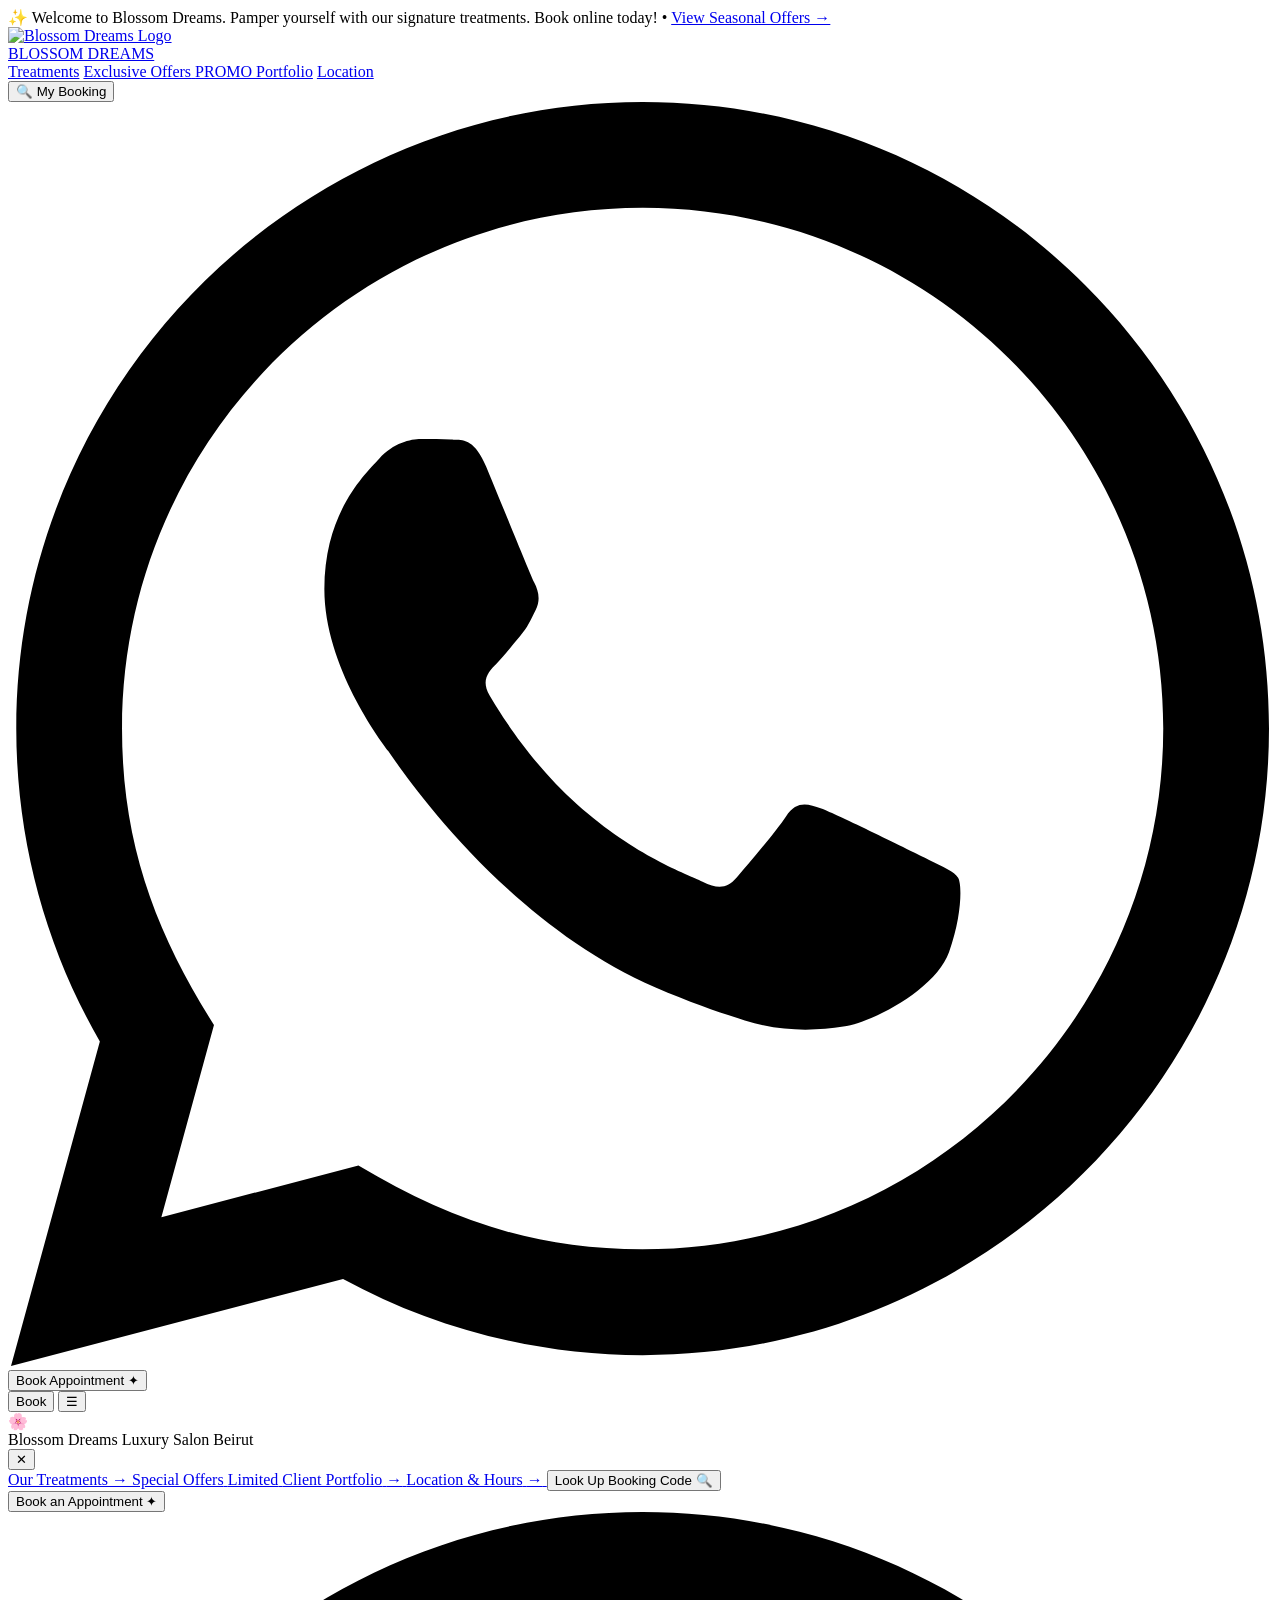
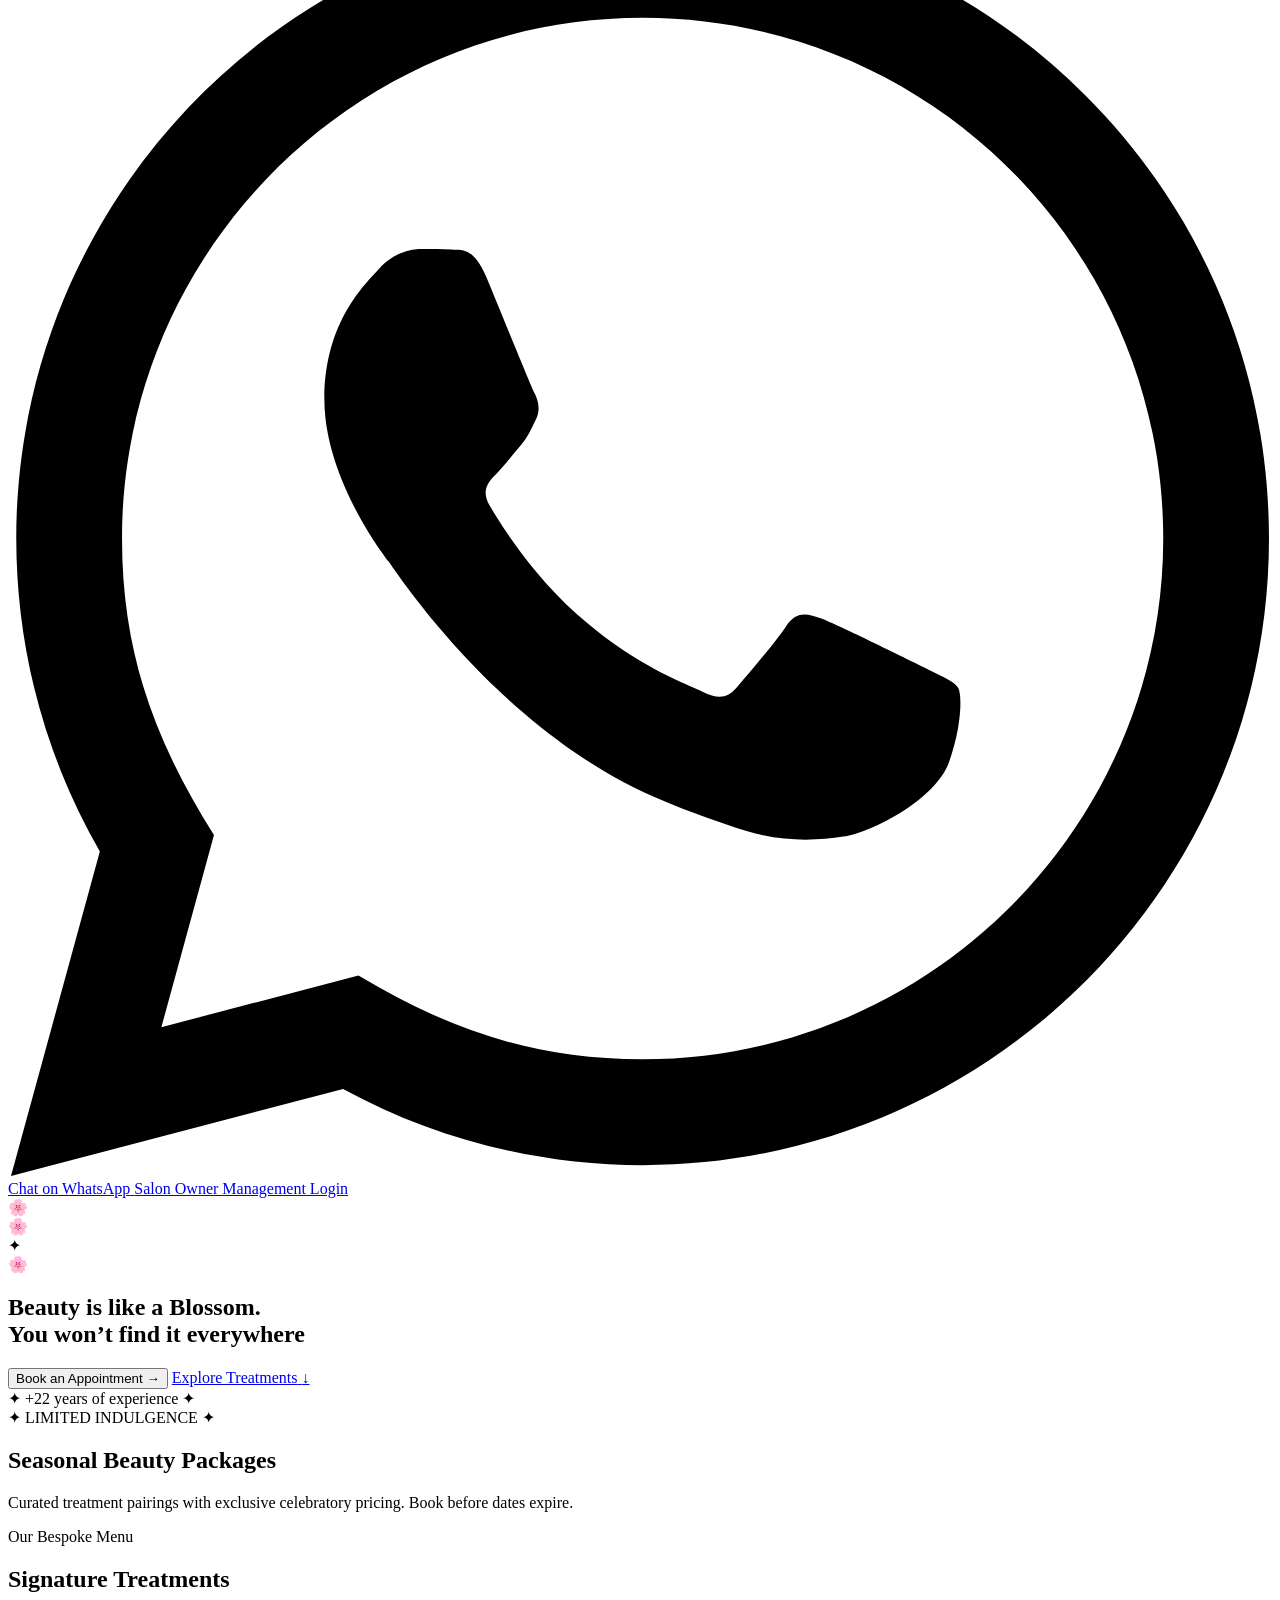
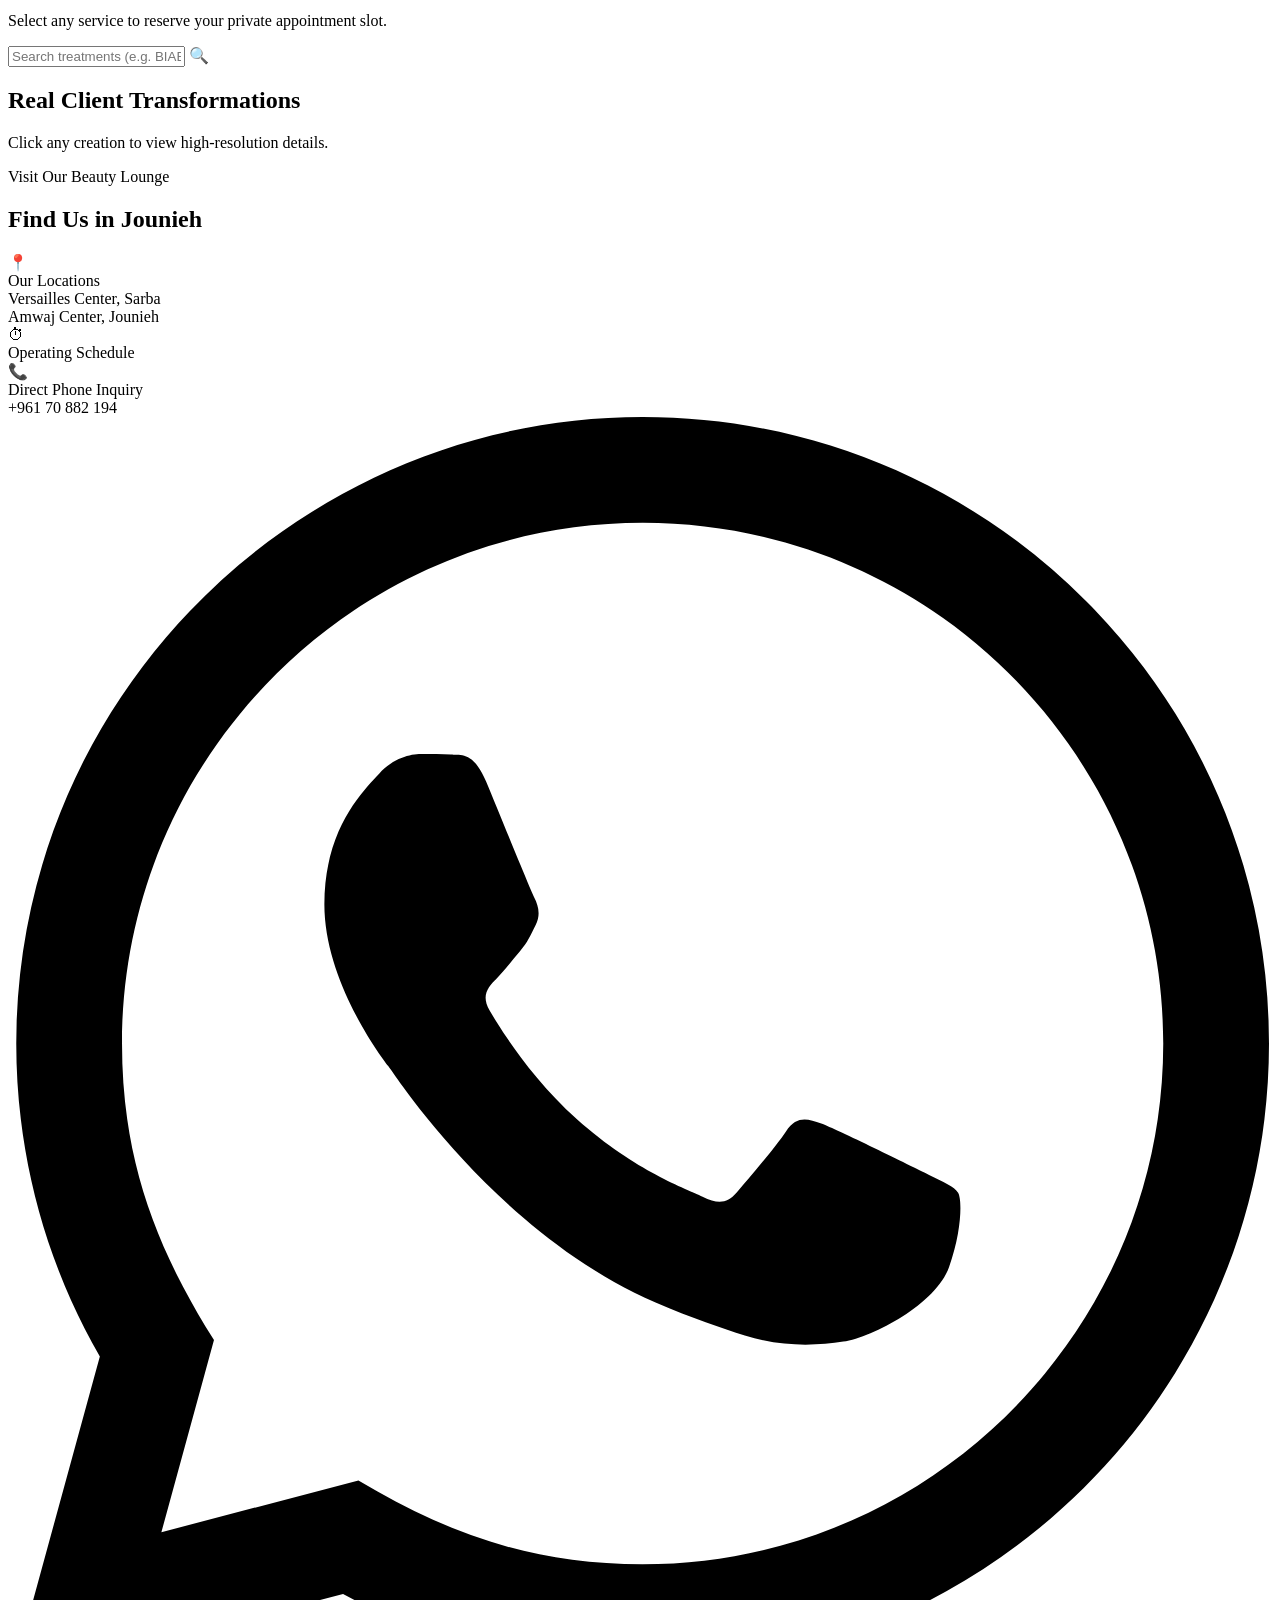
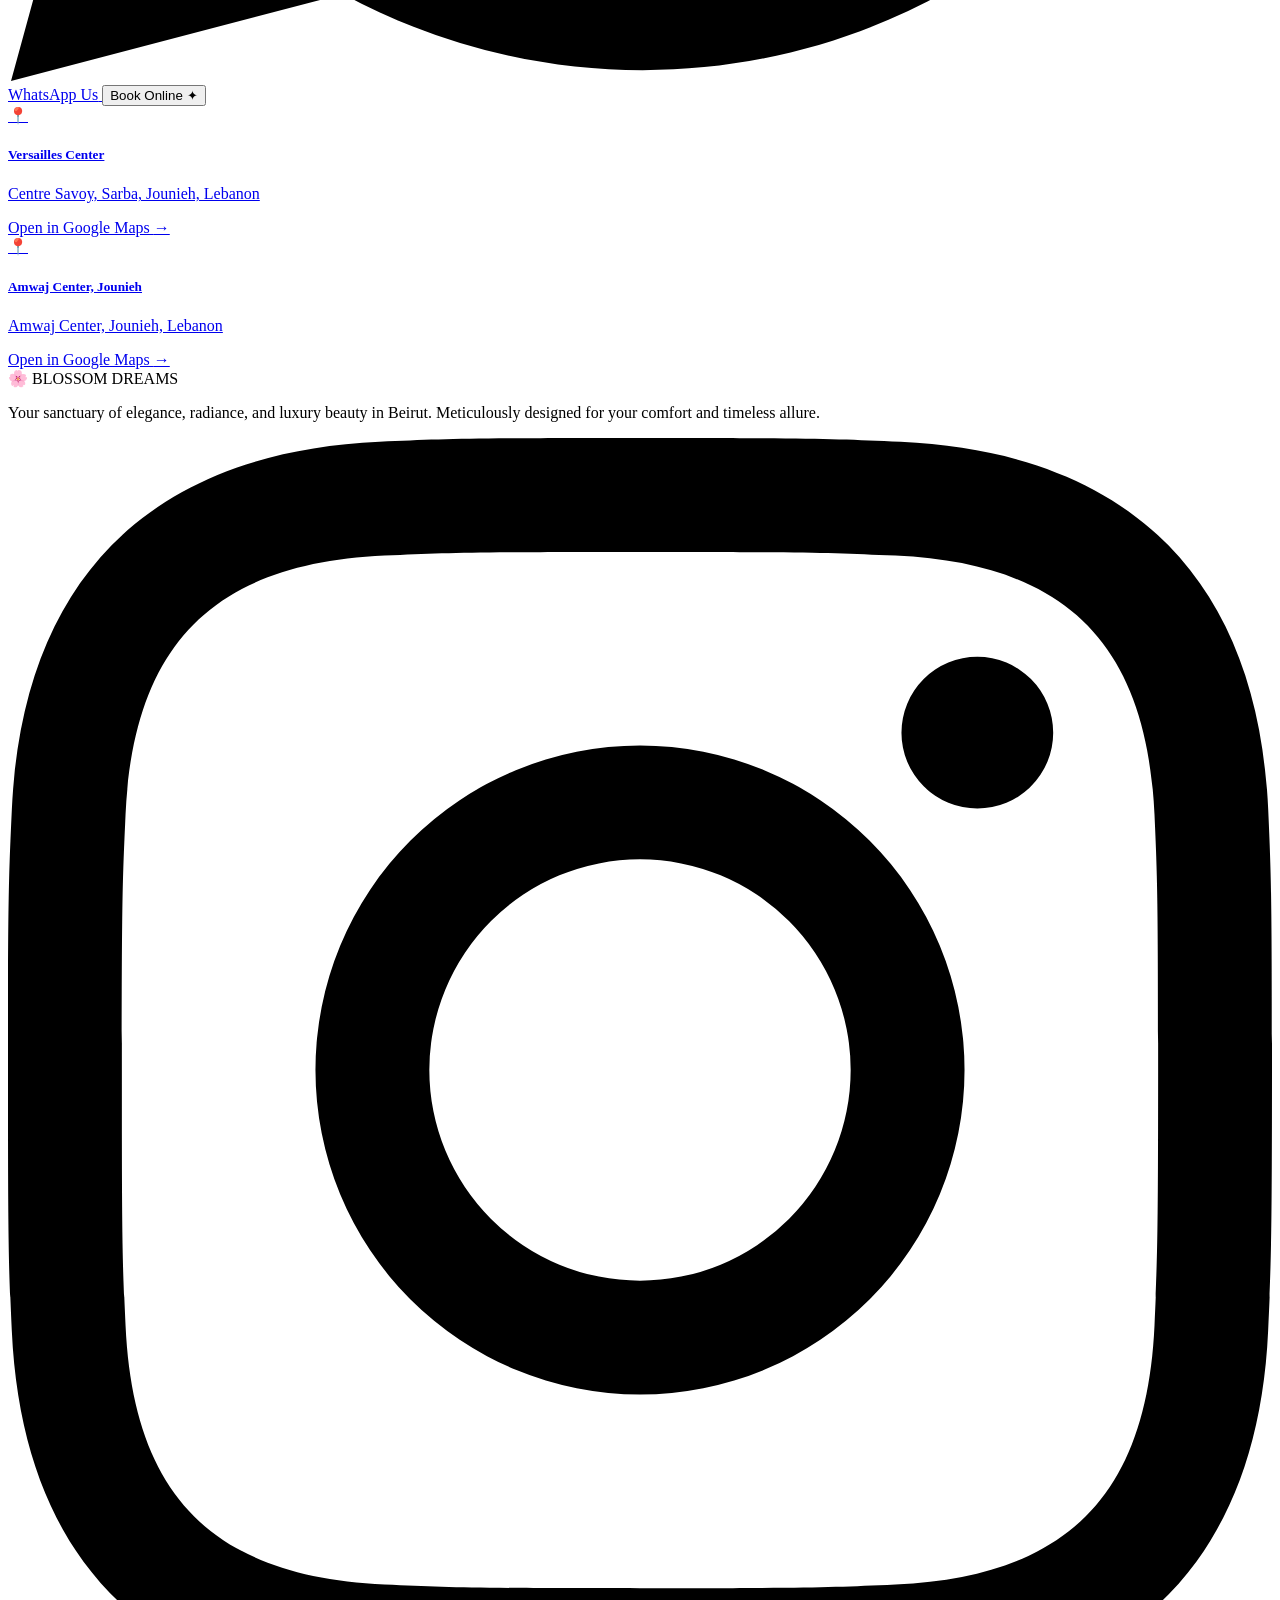
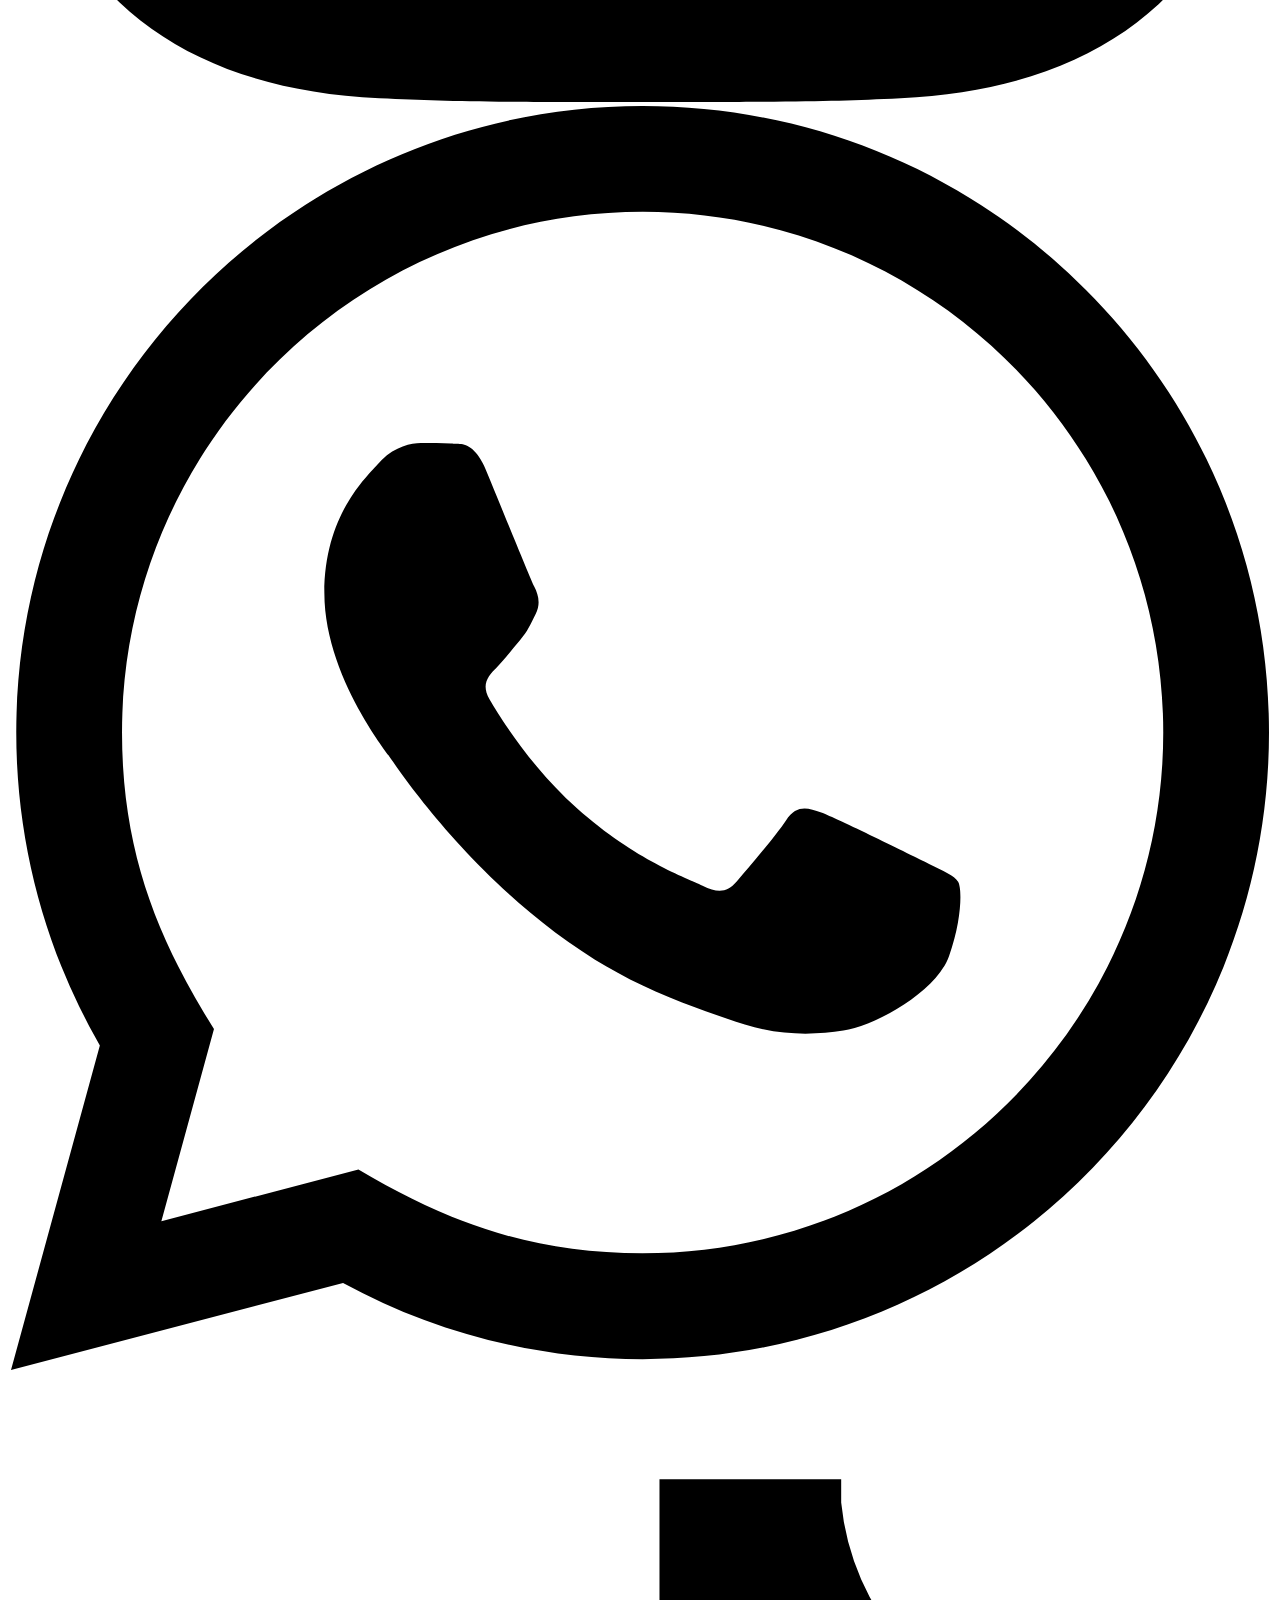
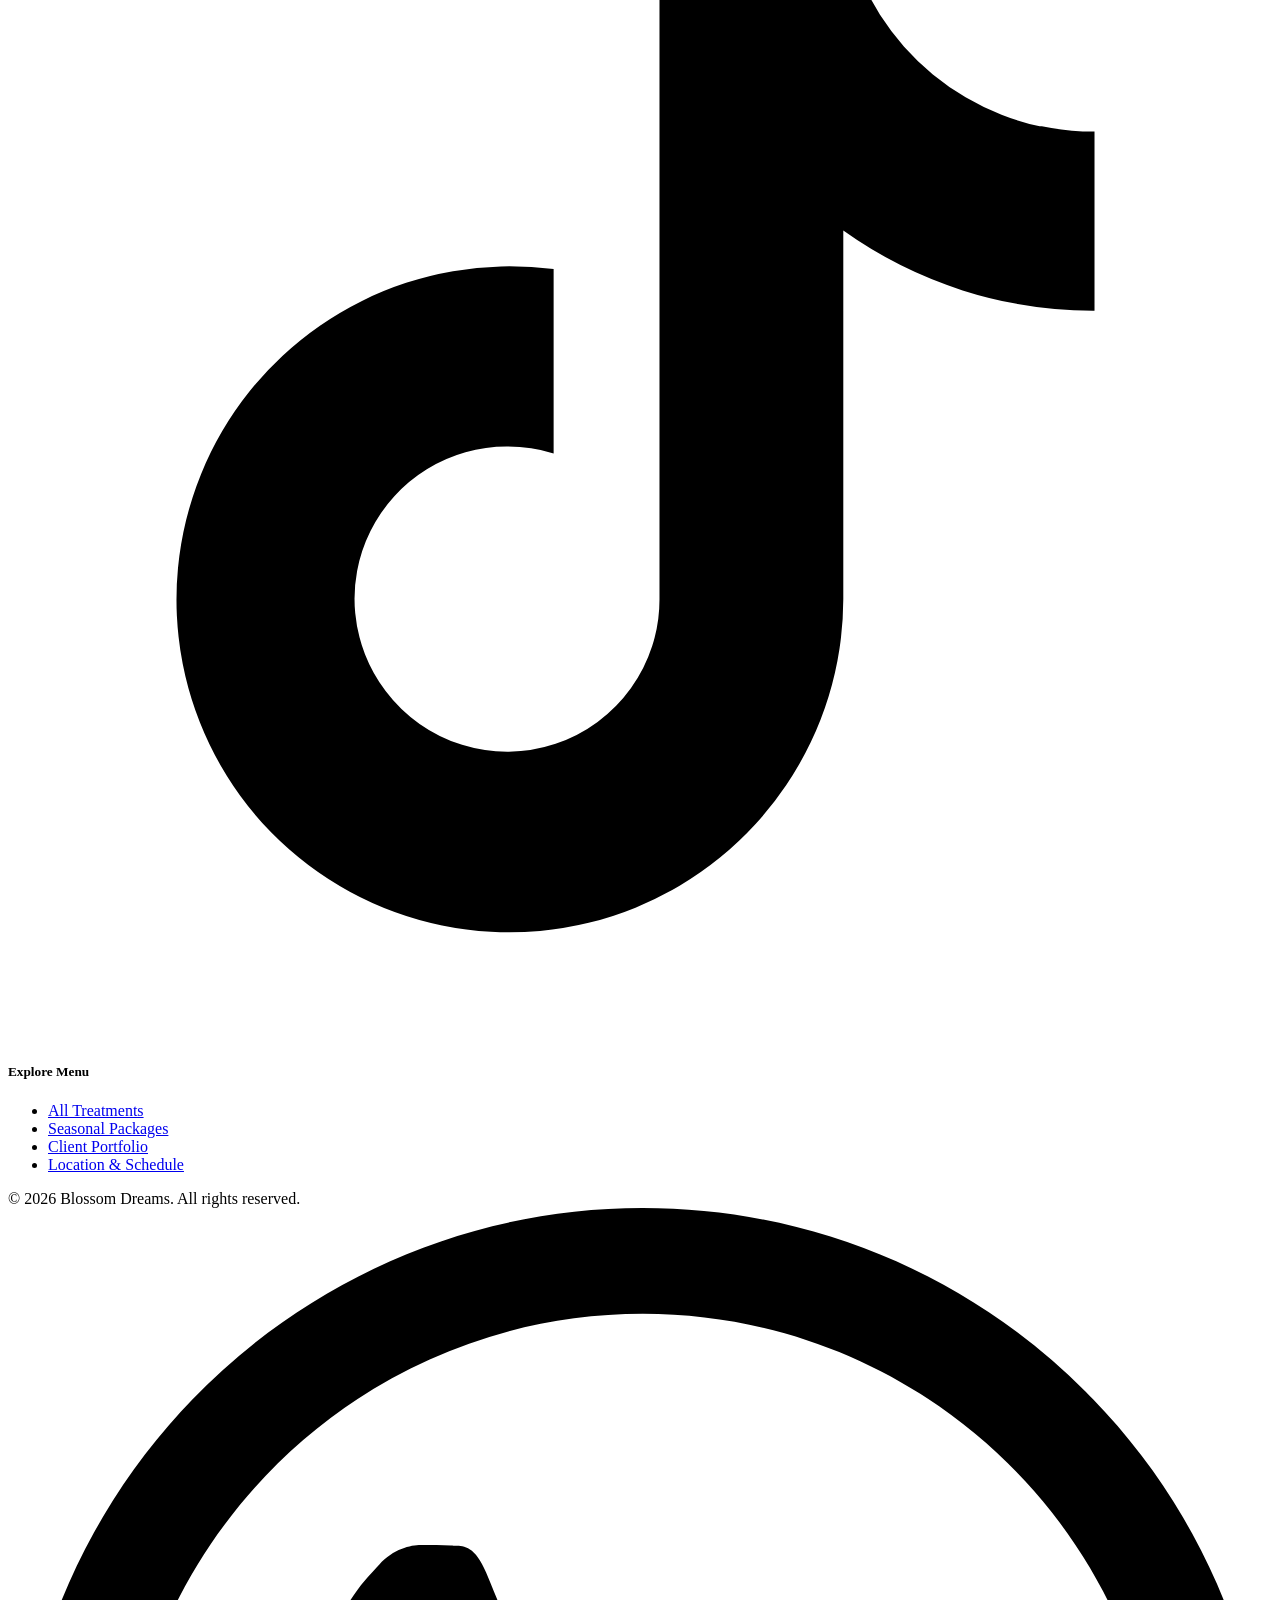
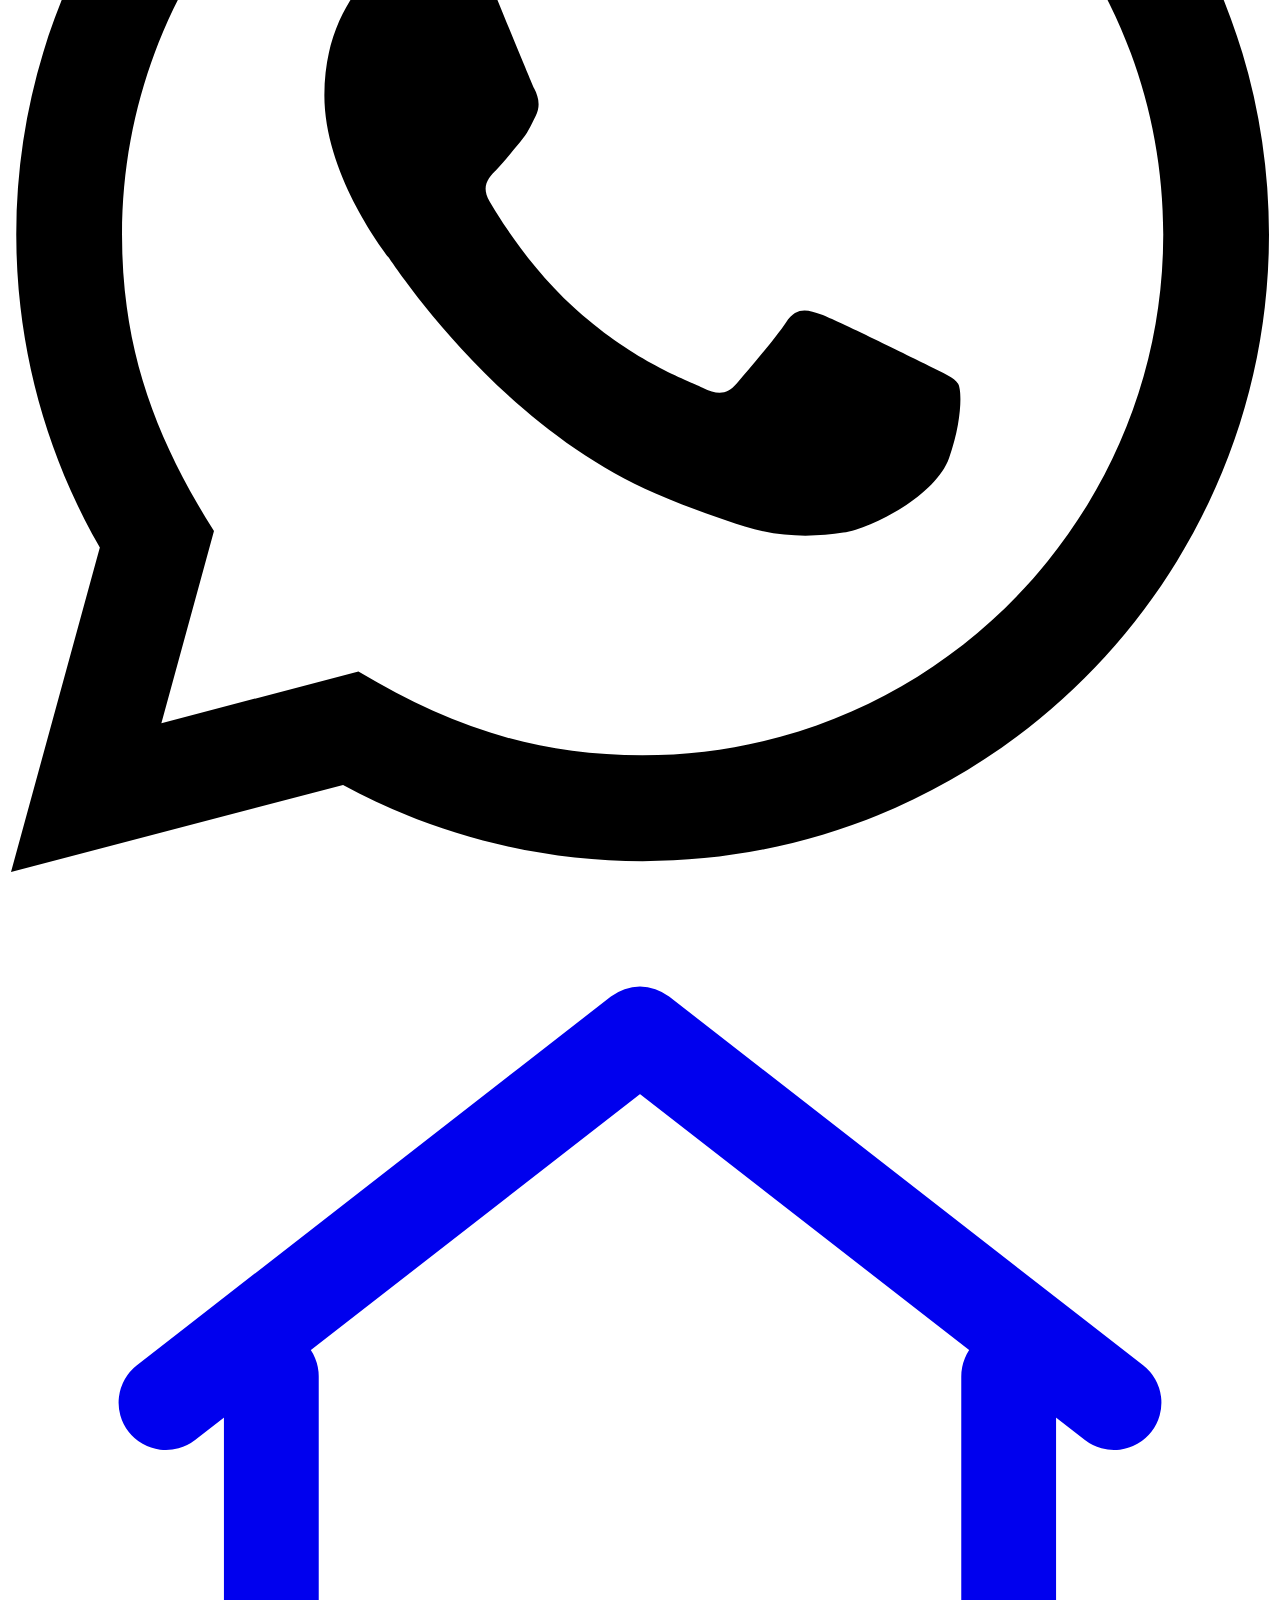
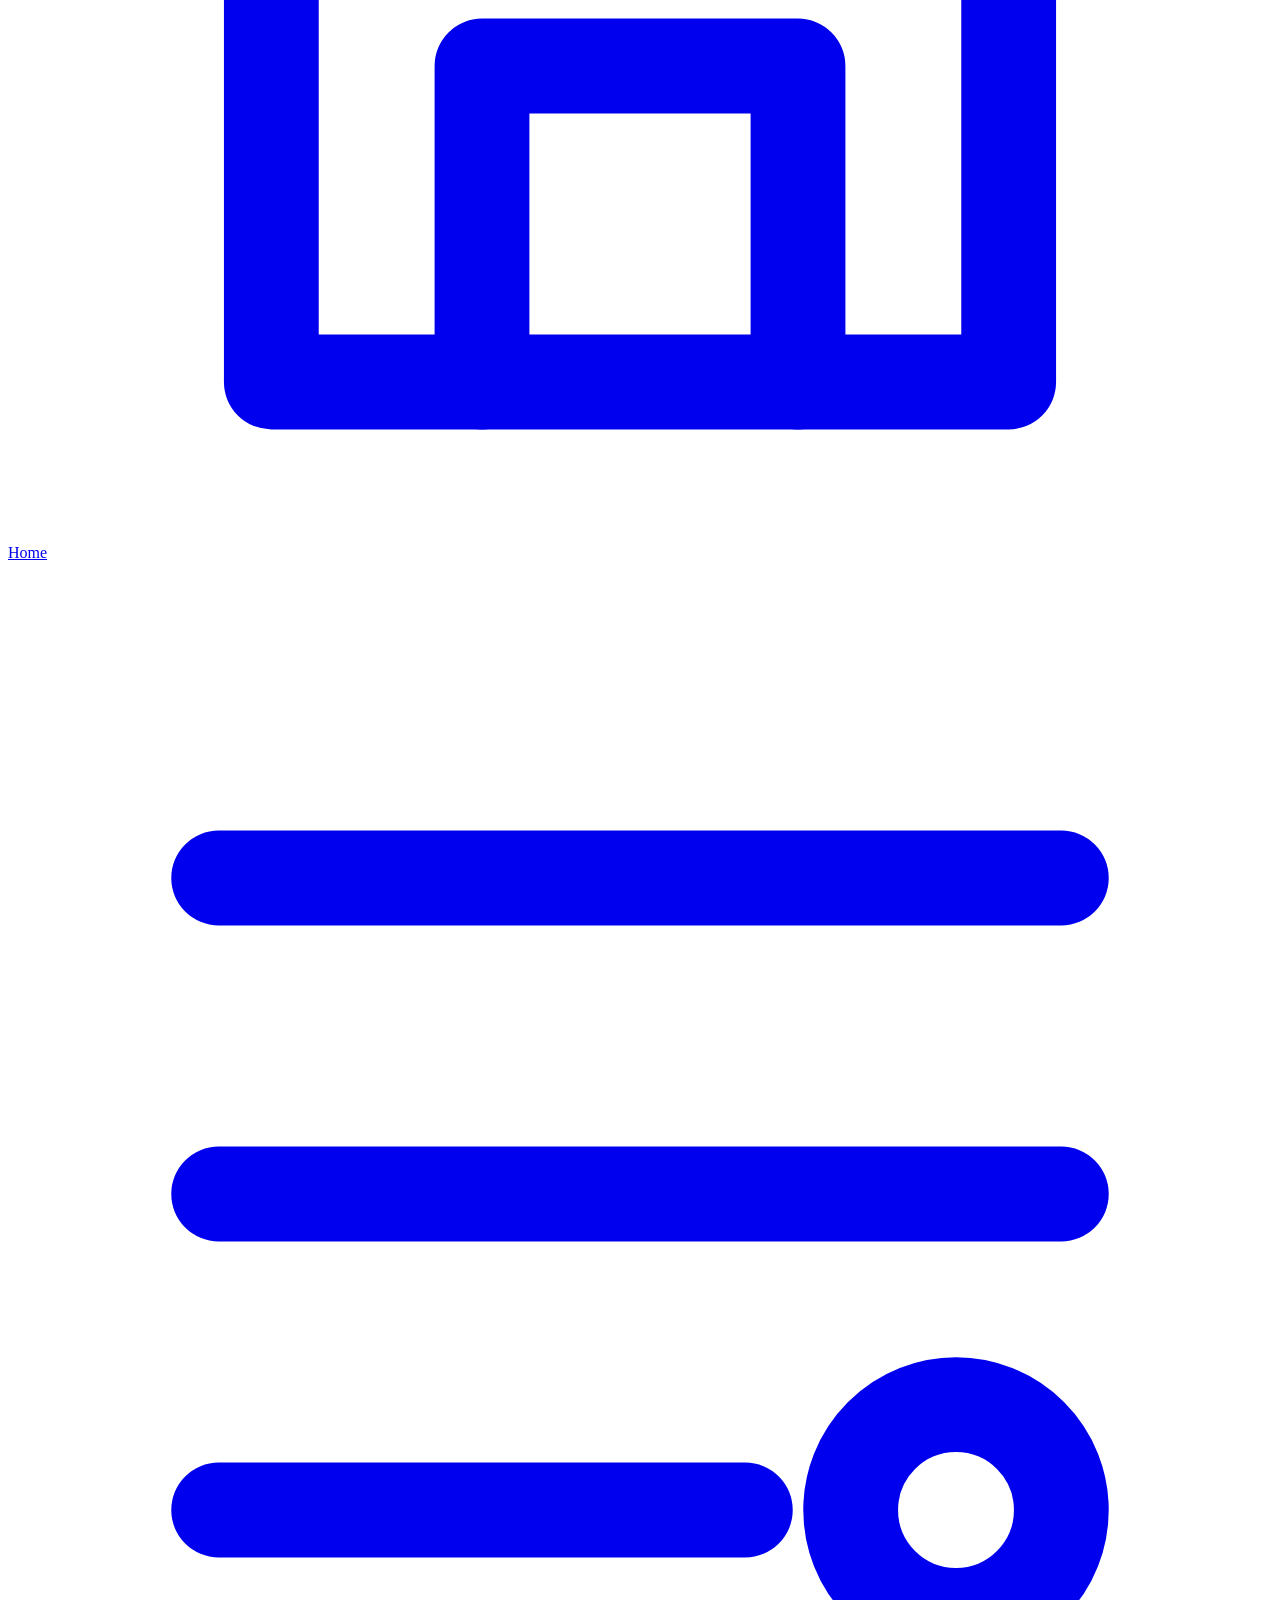
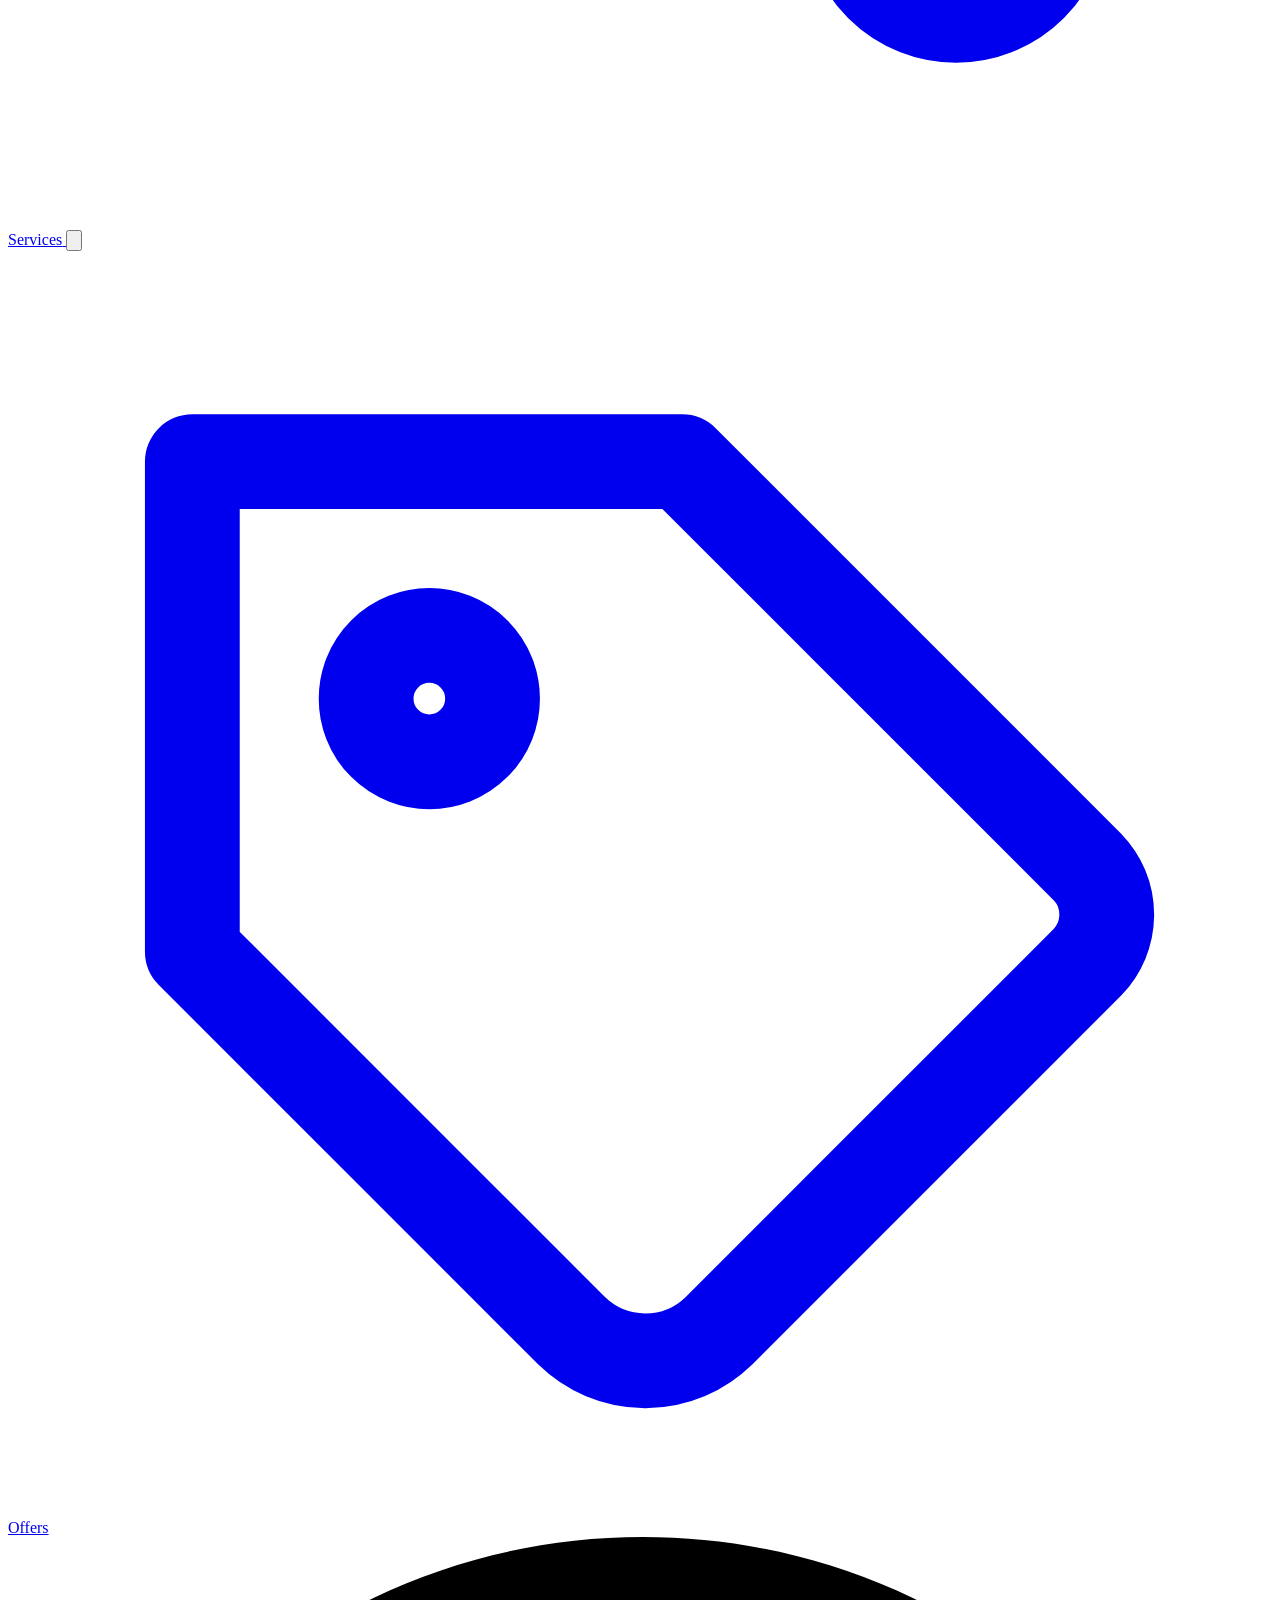
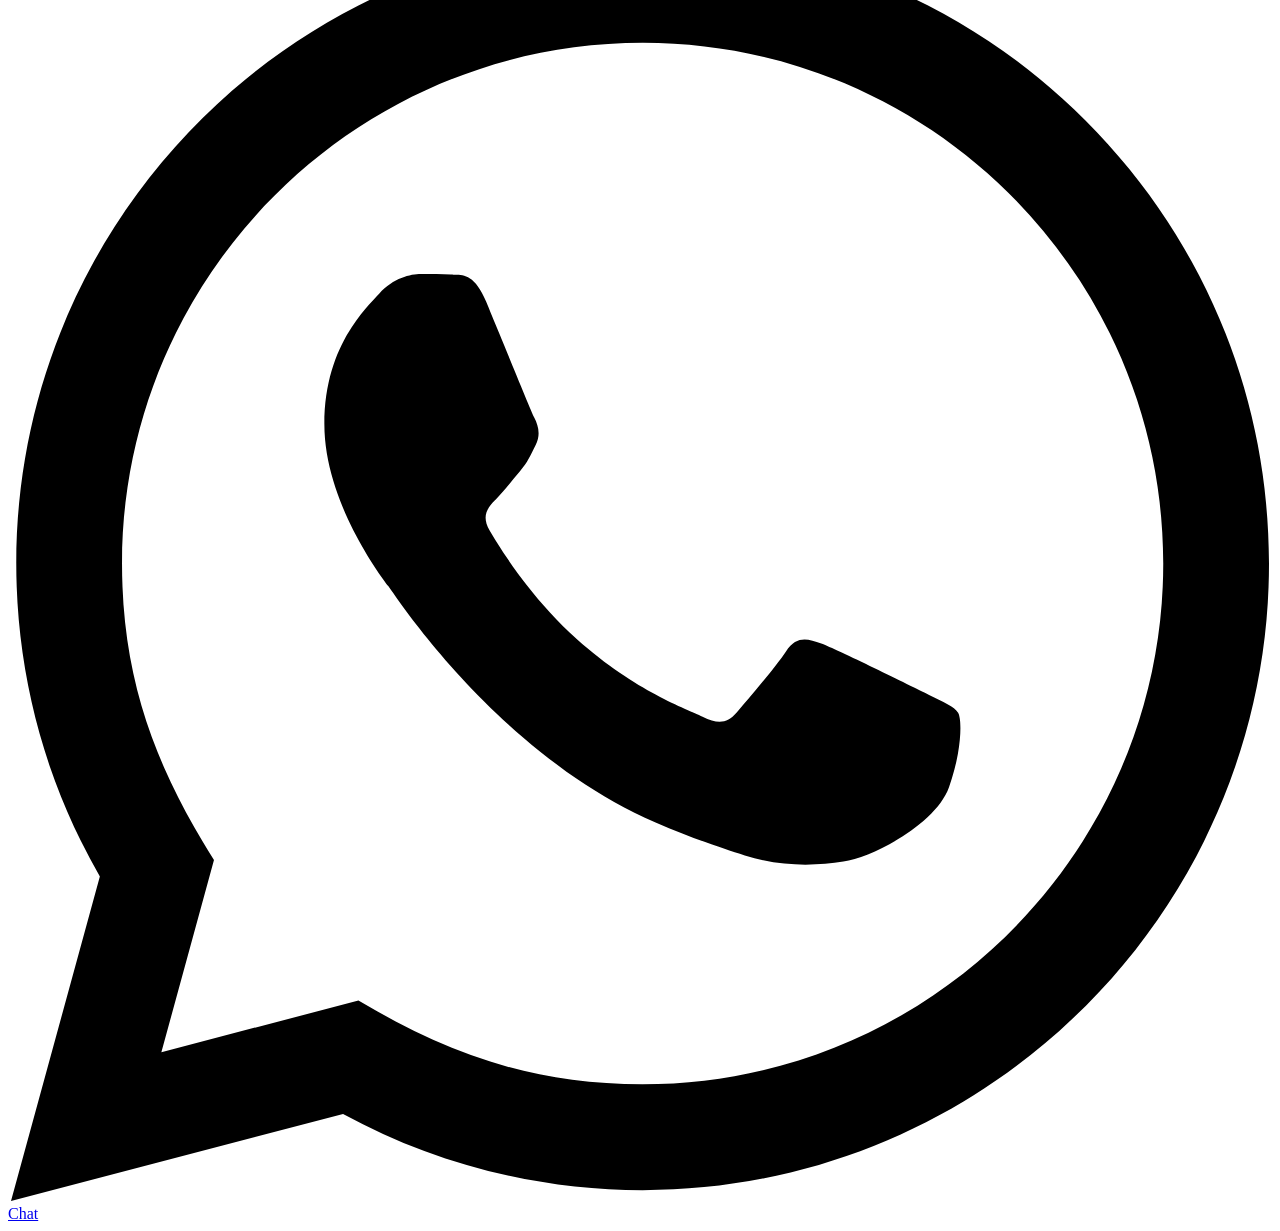
==== commit 4ec900cb: "Update hero text to 'Beauty is like a Blossom. You won’t find it everywhere'" ====
--- a/public/index.html
+++ b/public/index.html
@@ -233,10 +233,7 @@
         <div>
           
           <h1 class="hero-animate-title font-serif text-4xl sm:text-5xl lg:text-6xl font-extrabold text-[#FFF7F0] leading-[1.12] tracking-tight drop-shadow-lg">
-            Where Precision Meets <br class="hidden sm:inline" />
-            <span class="text-transparent bg-clip-text bg-gradient-to-r from-[#F3CE7D] via-[#E2B54E] to-[#D4AF37]">
-              Pure Romance
-            </span>
+            Beauty is like a Blossom.<br class="hidden sm:inline" />You won&#x2019;t find it everywhere
           </h1>
 
           
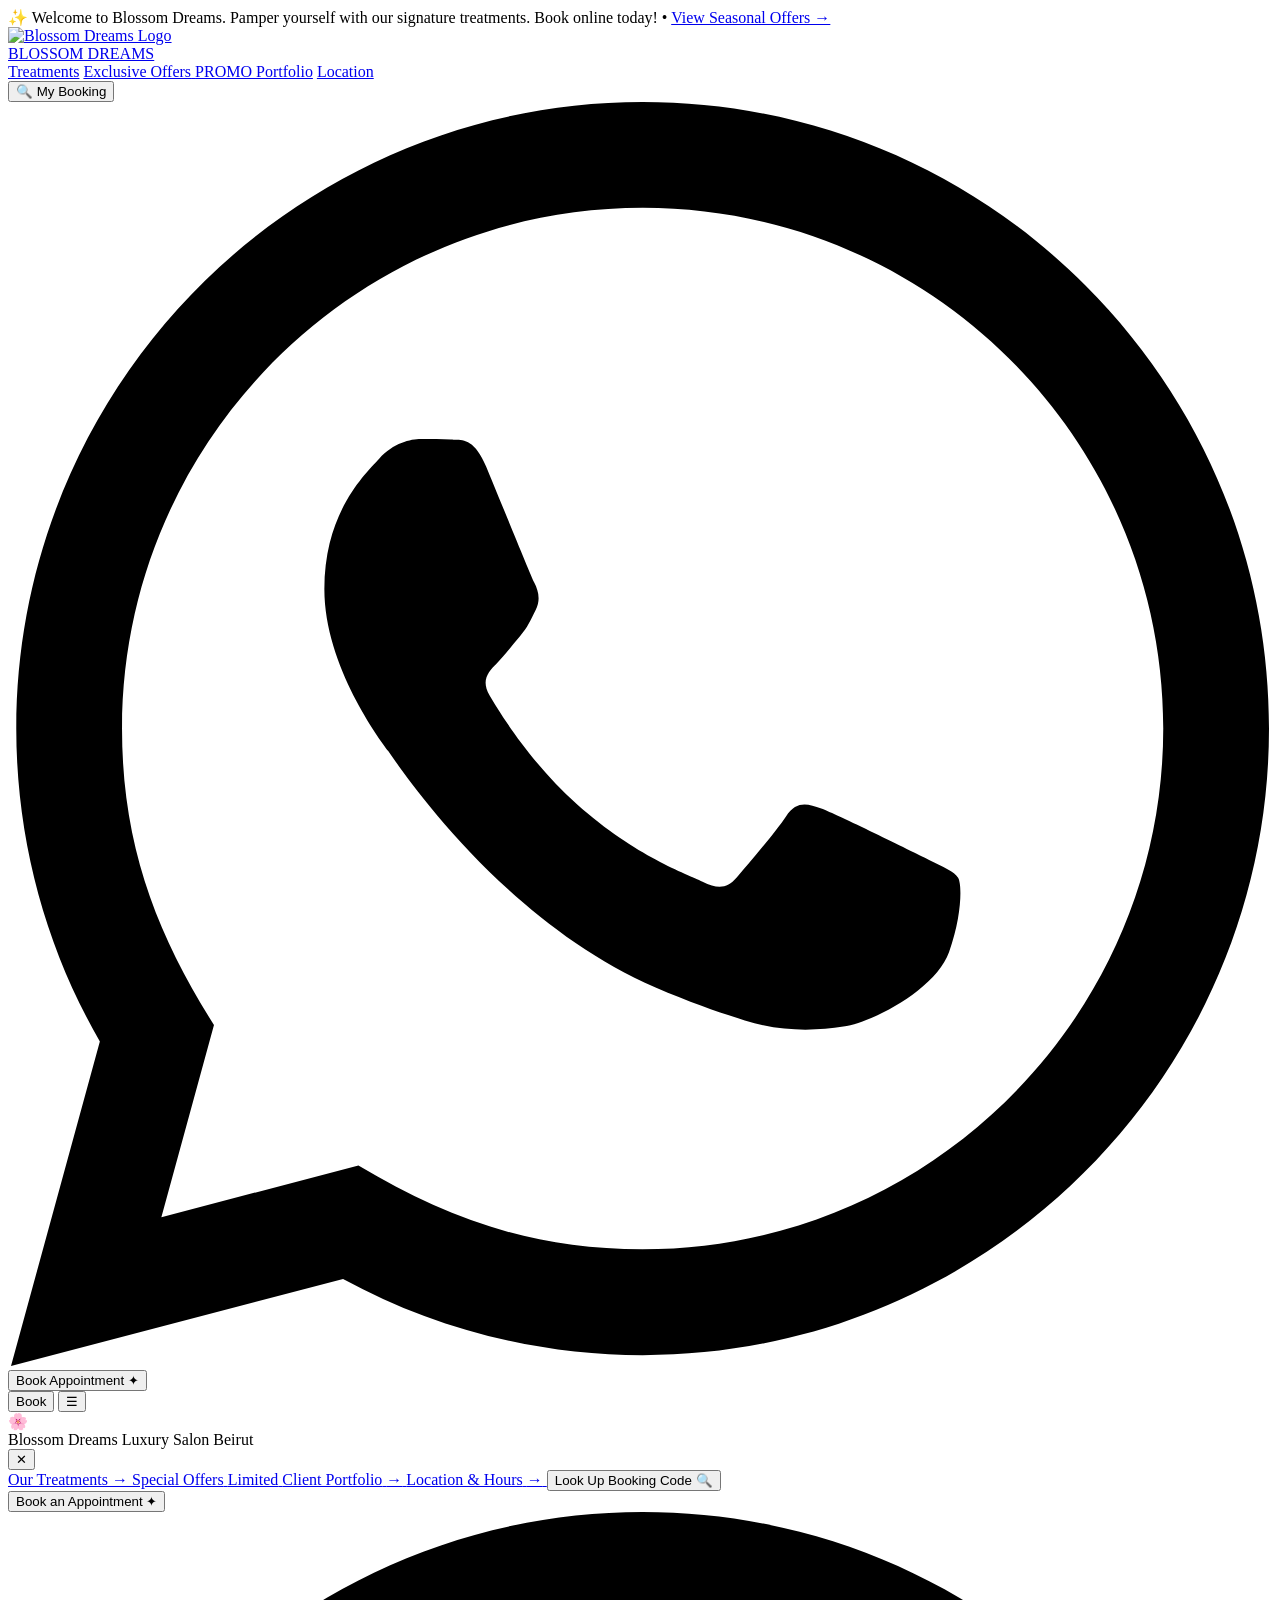
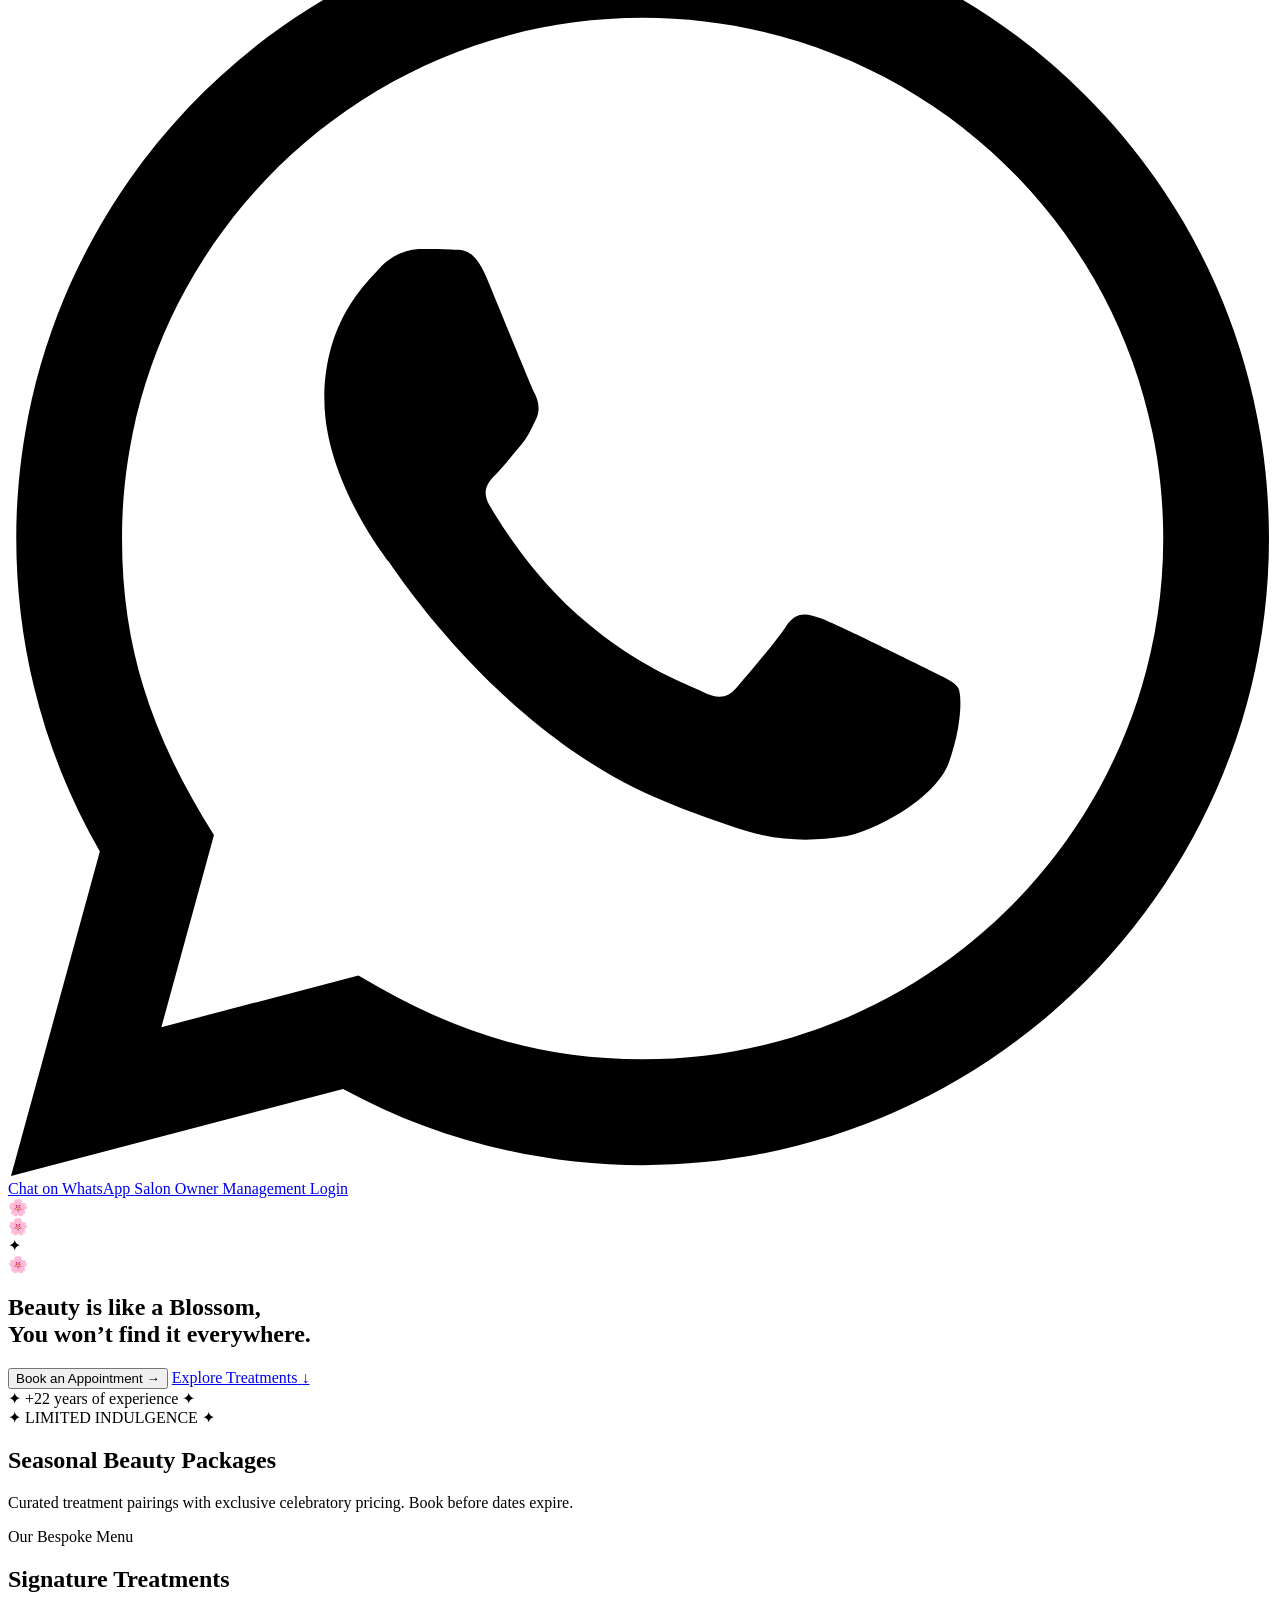
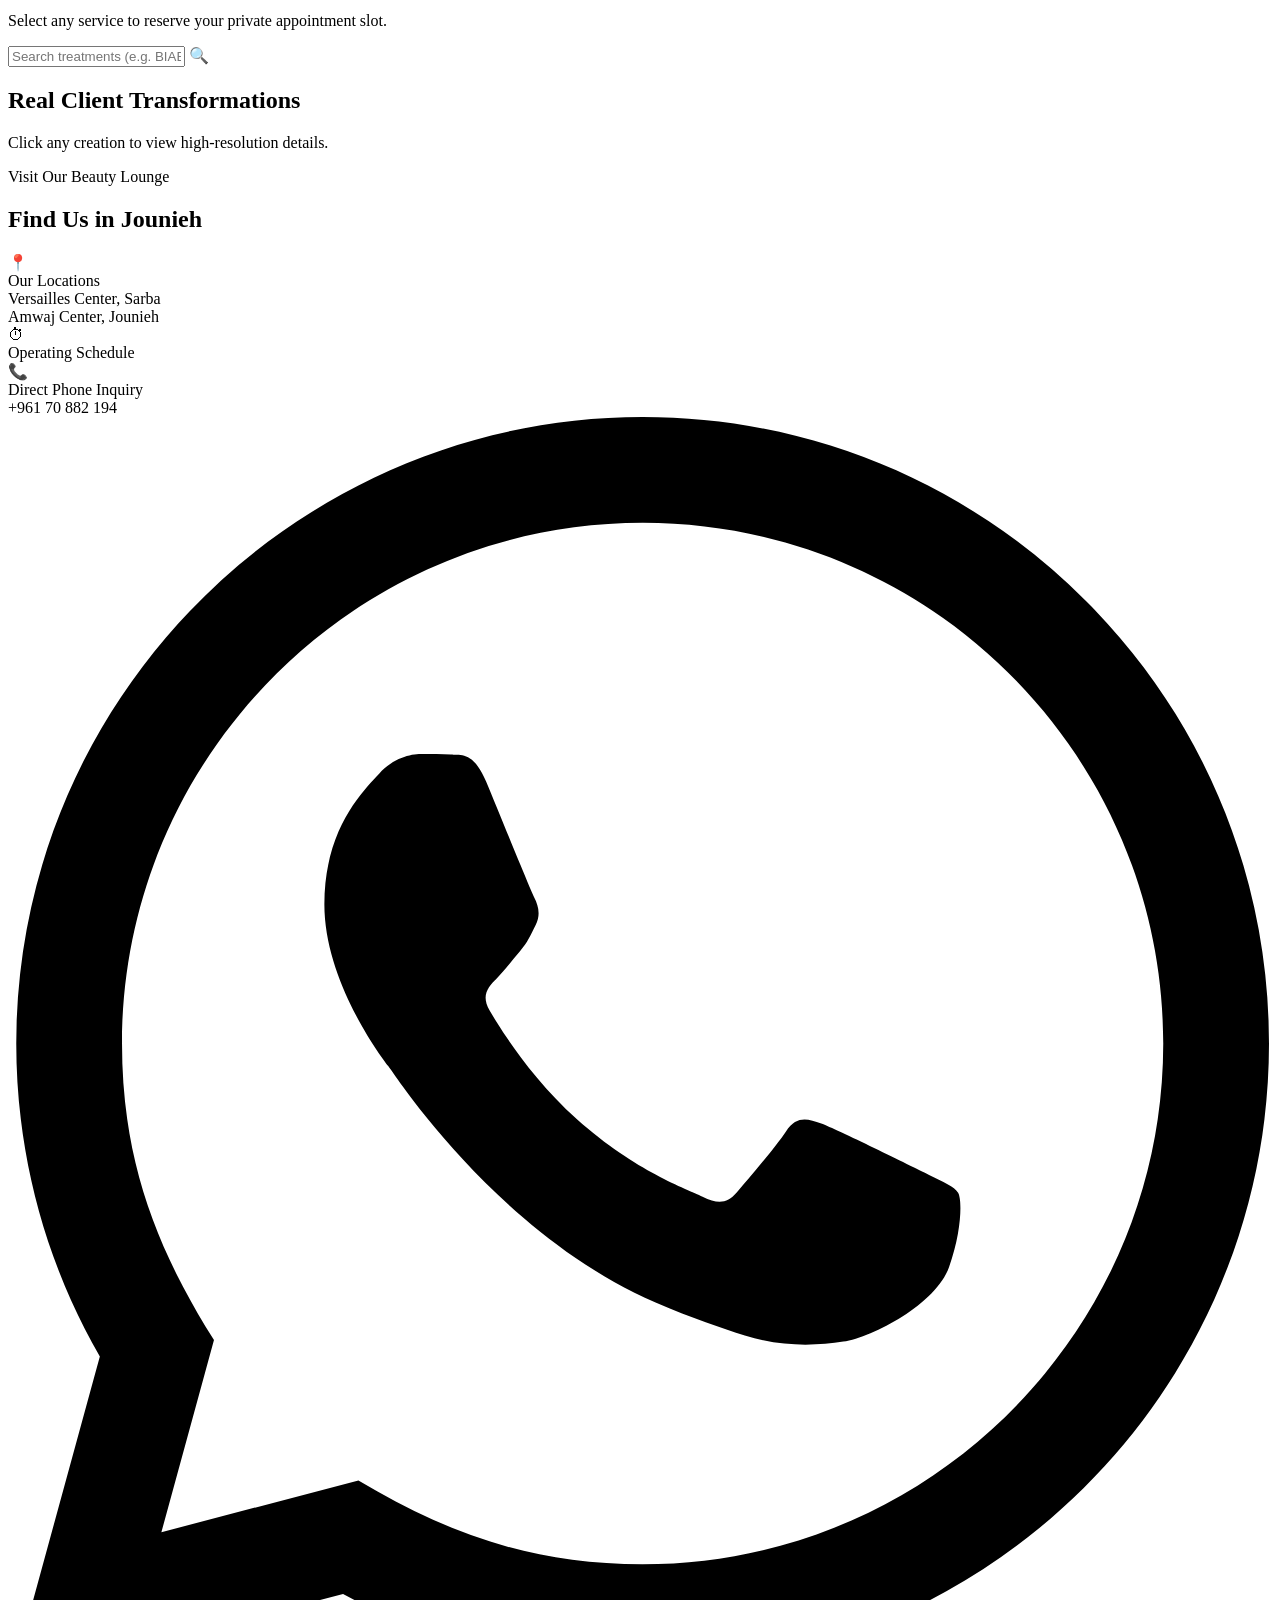
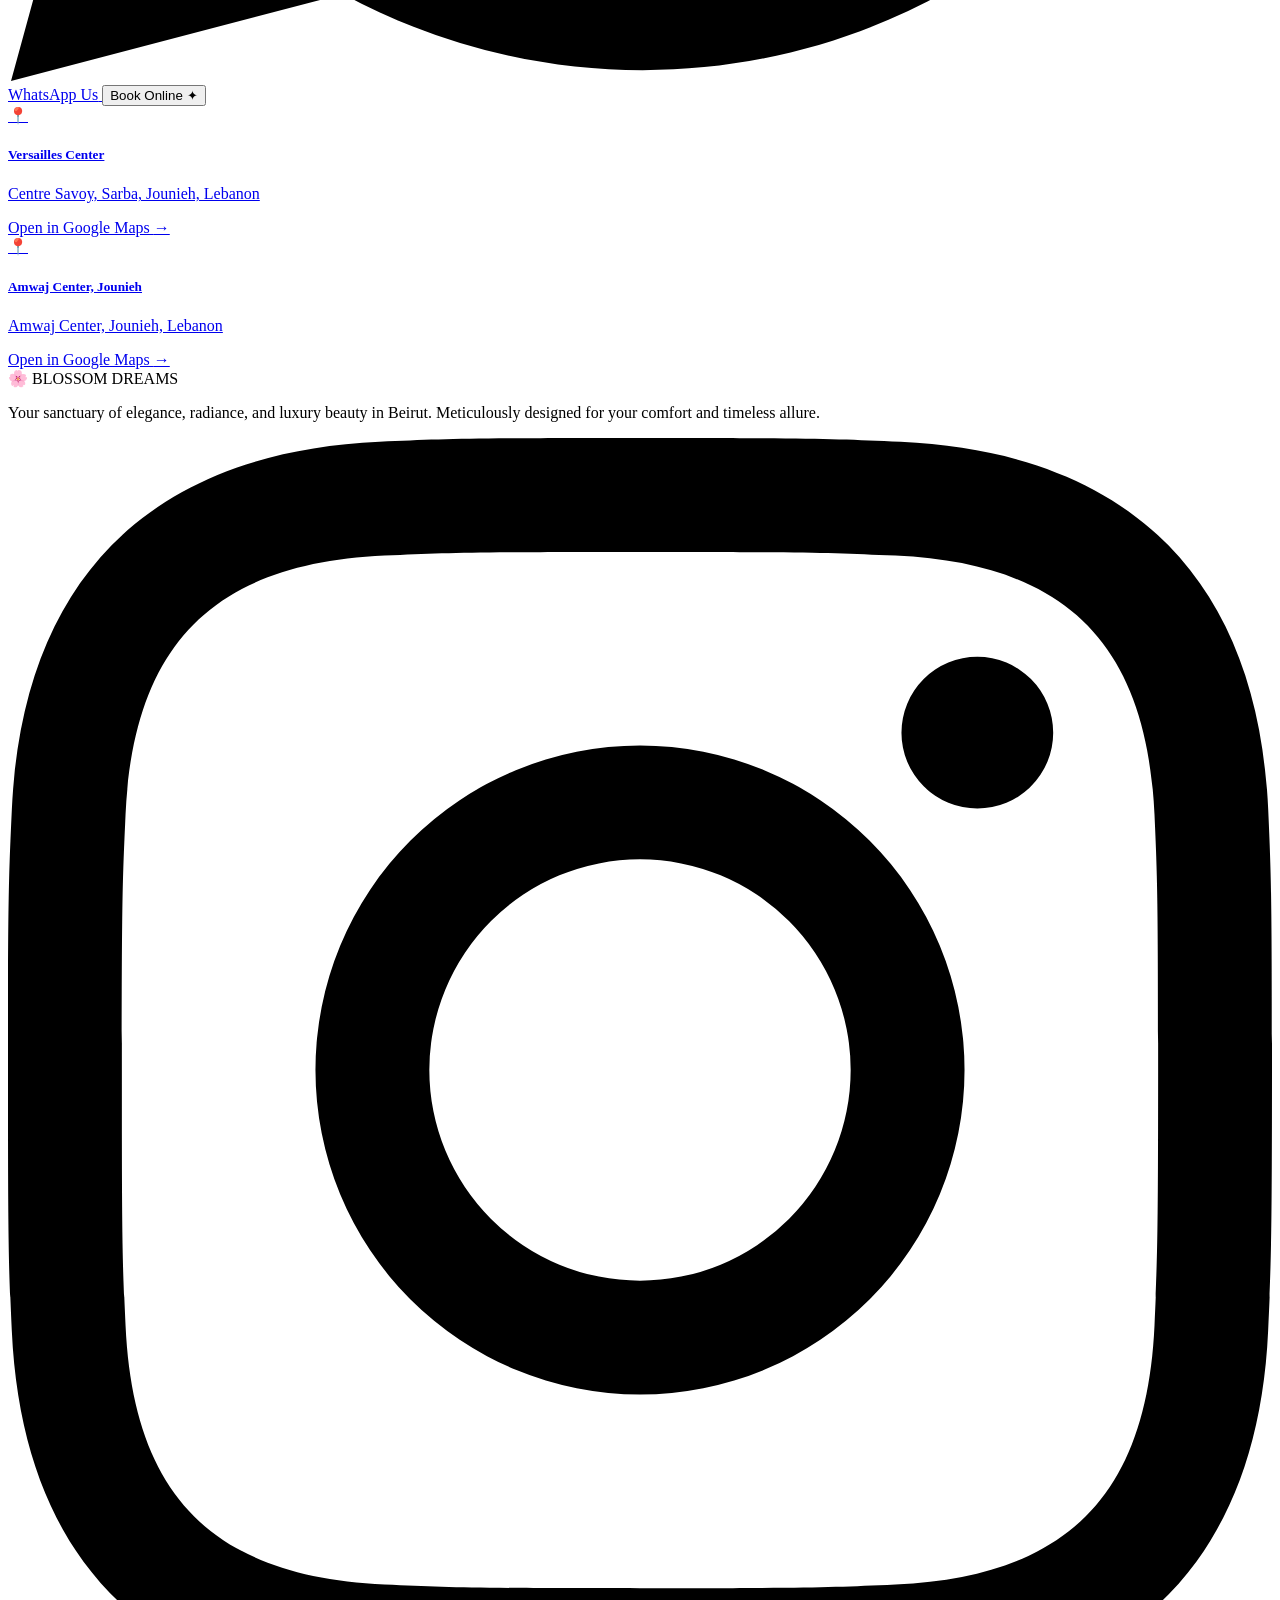
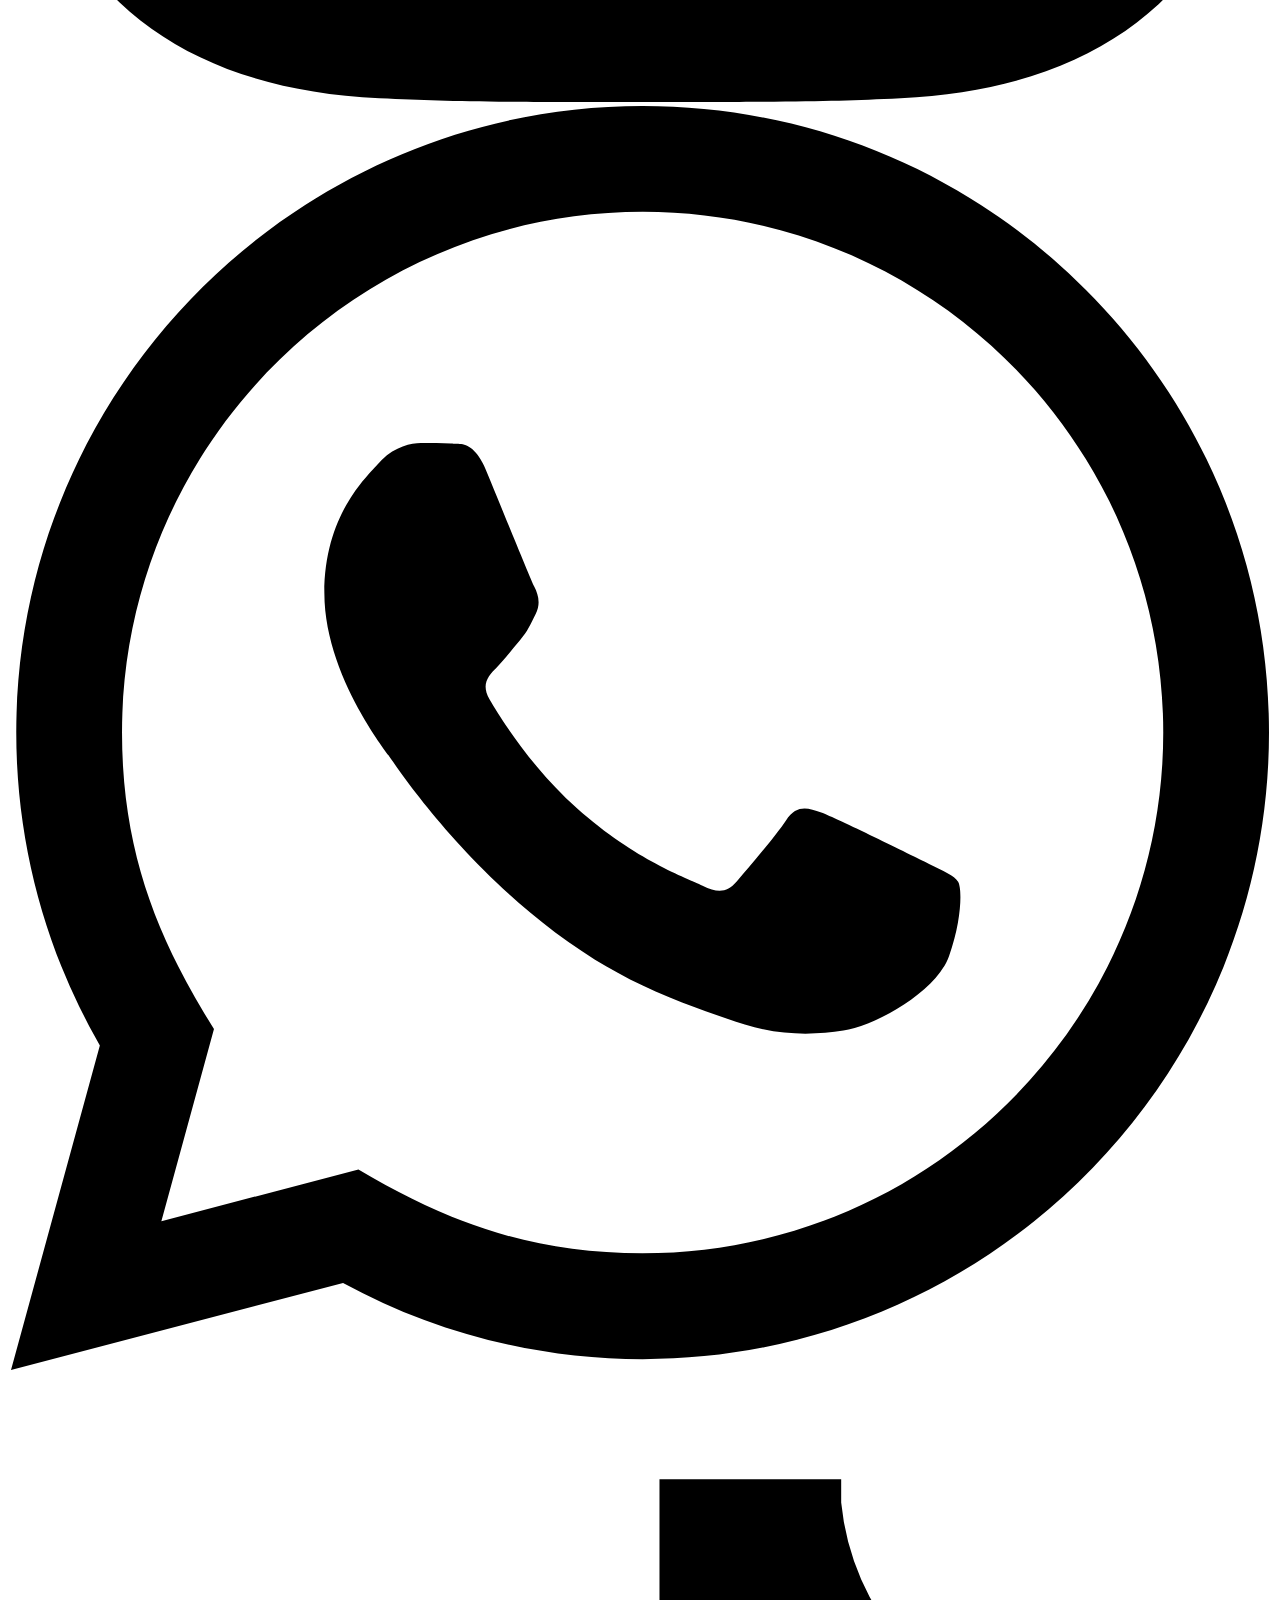
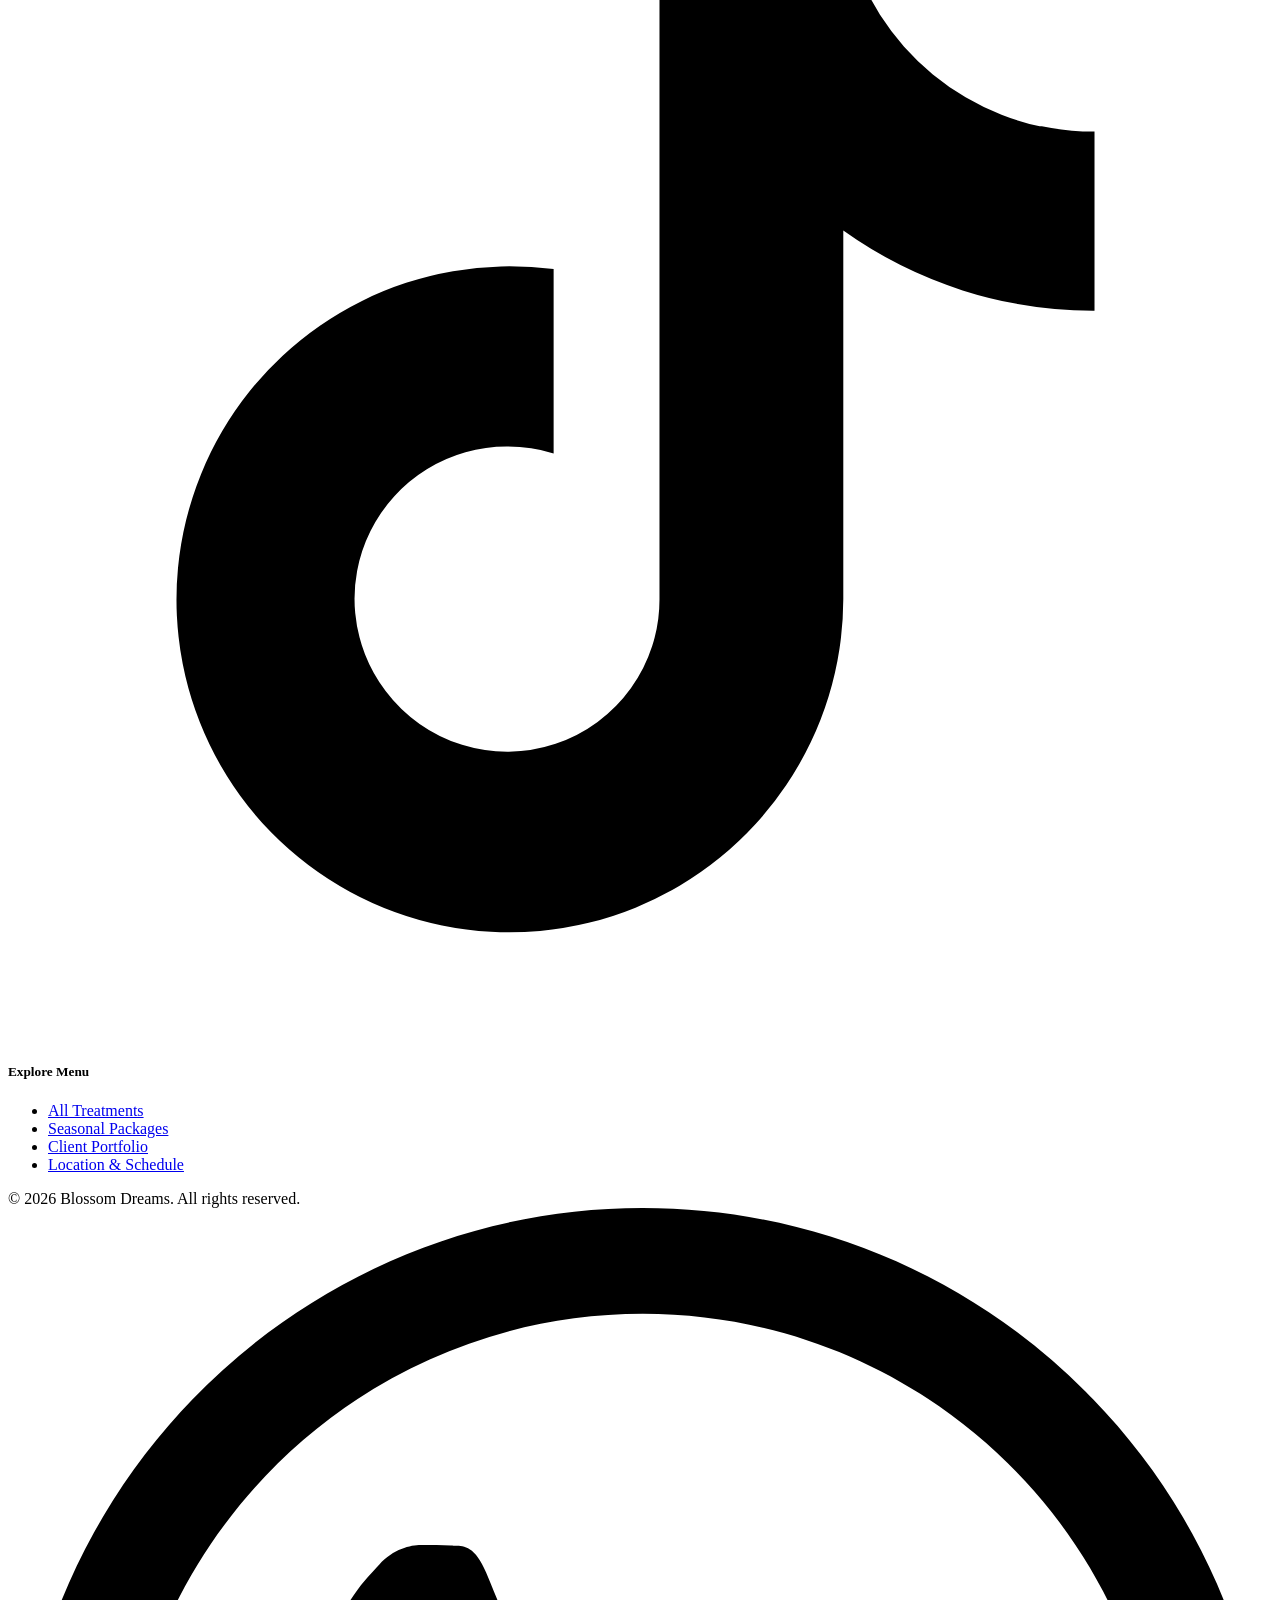
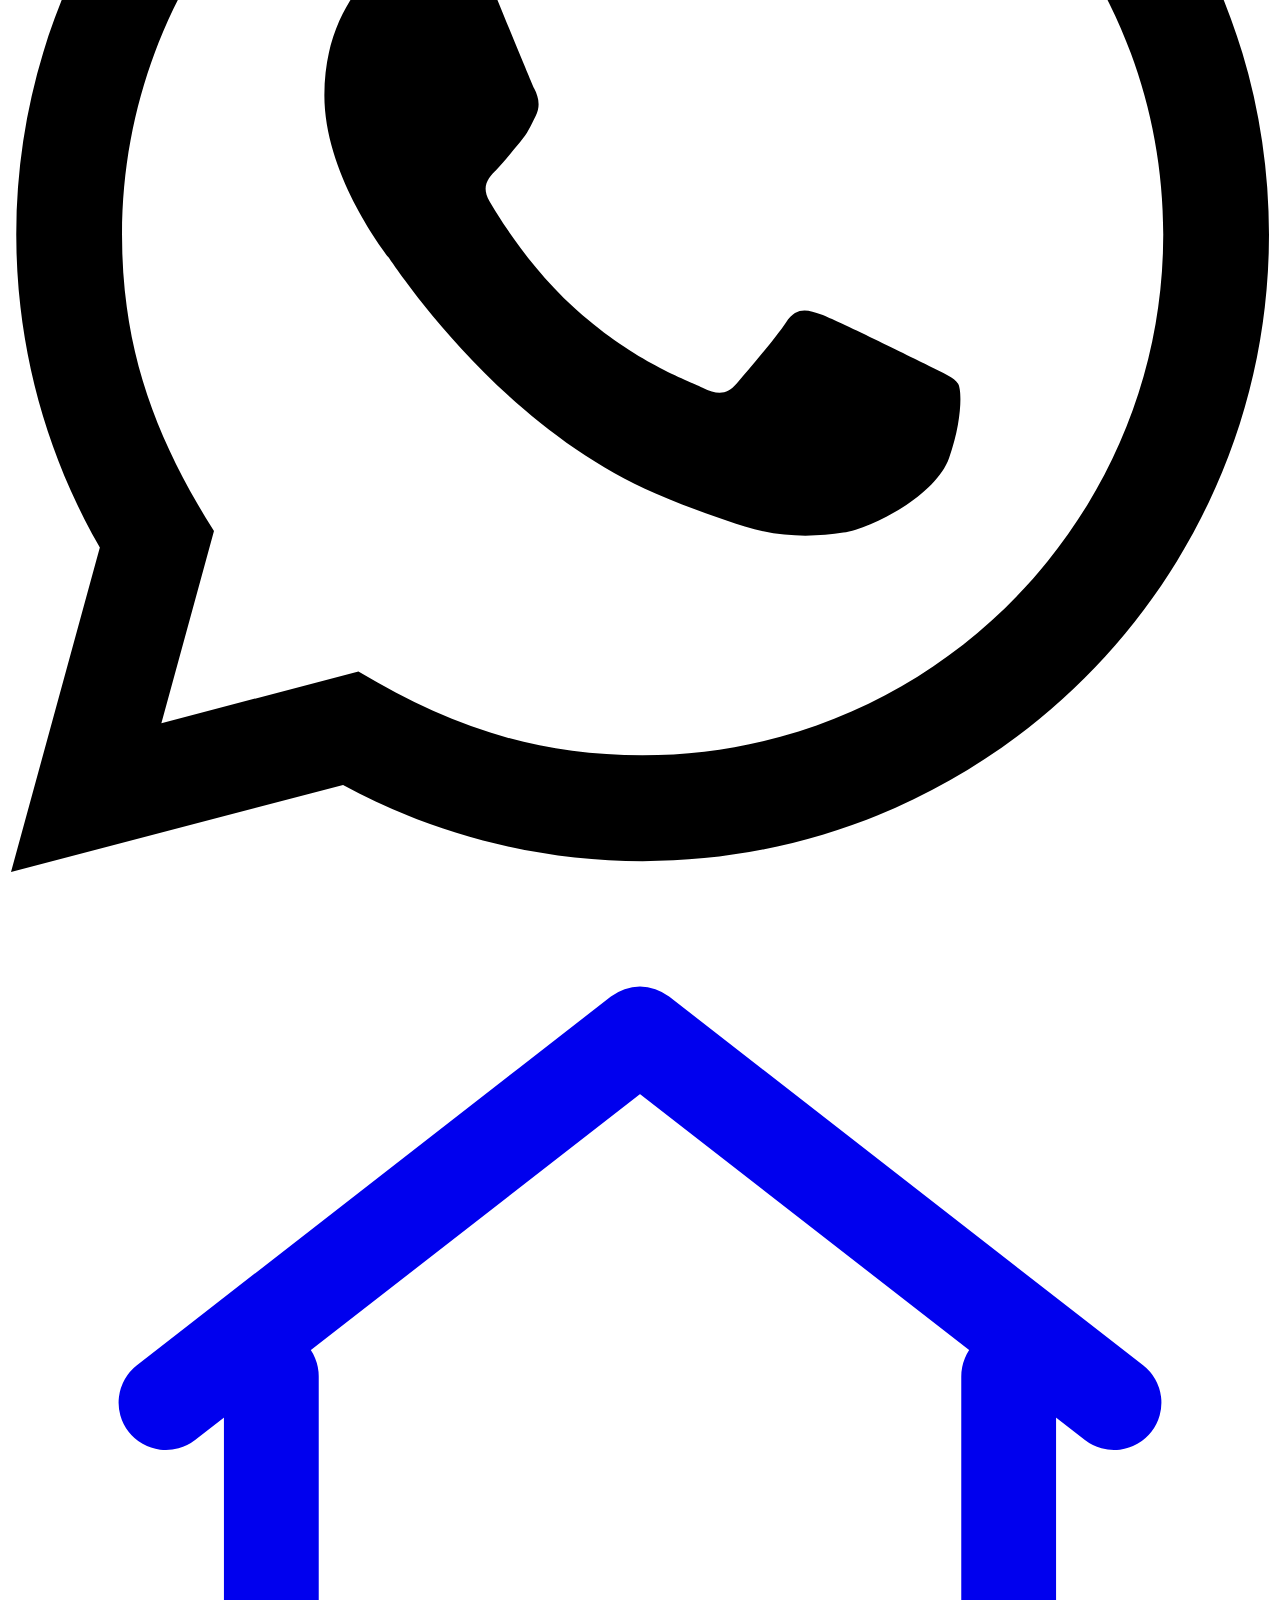
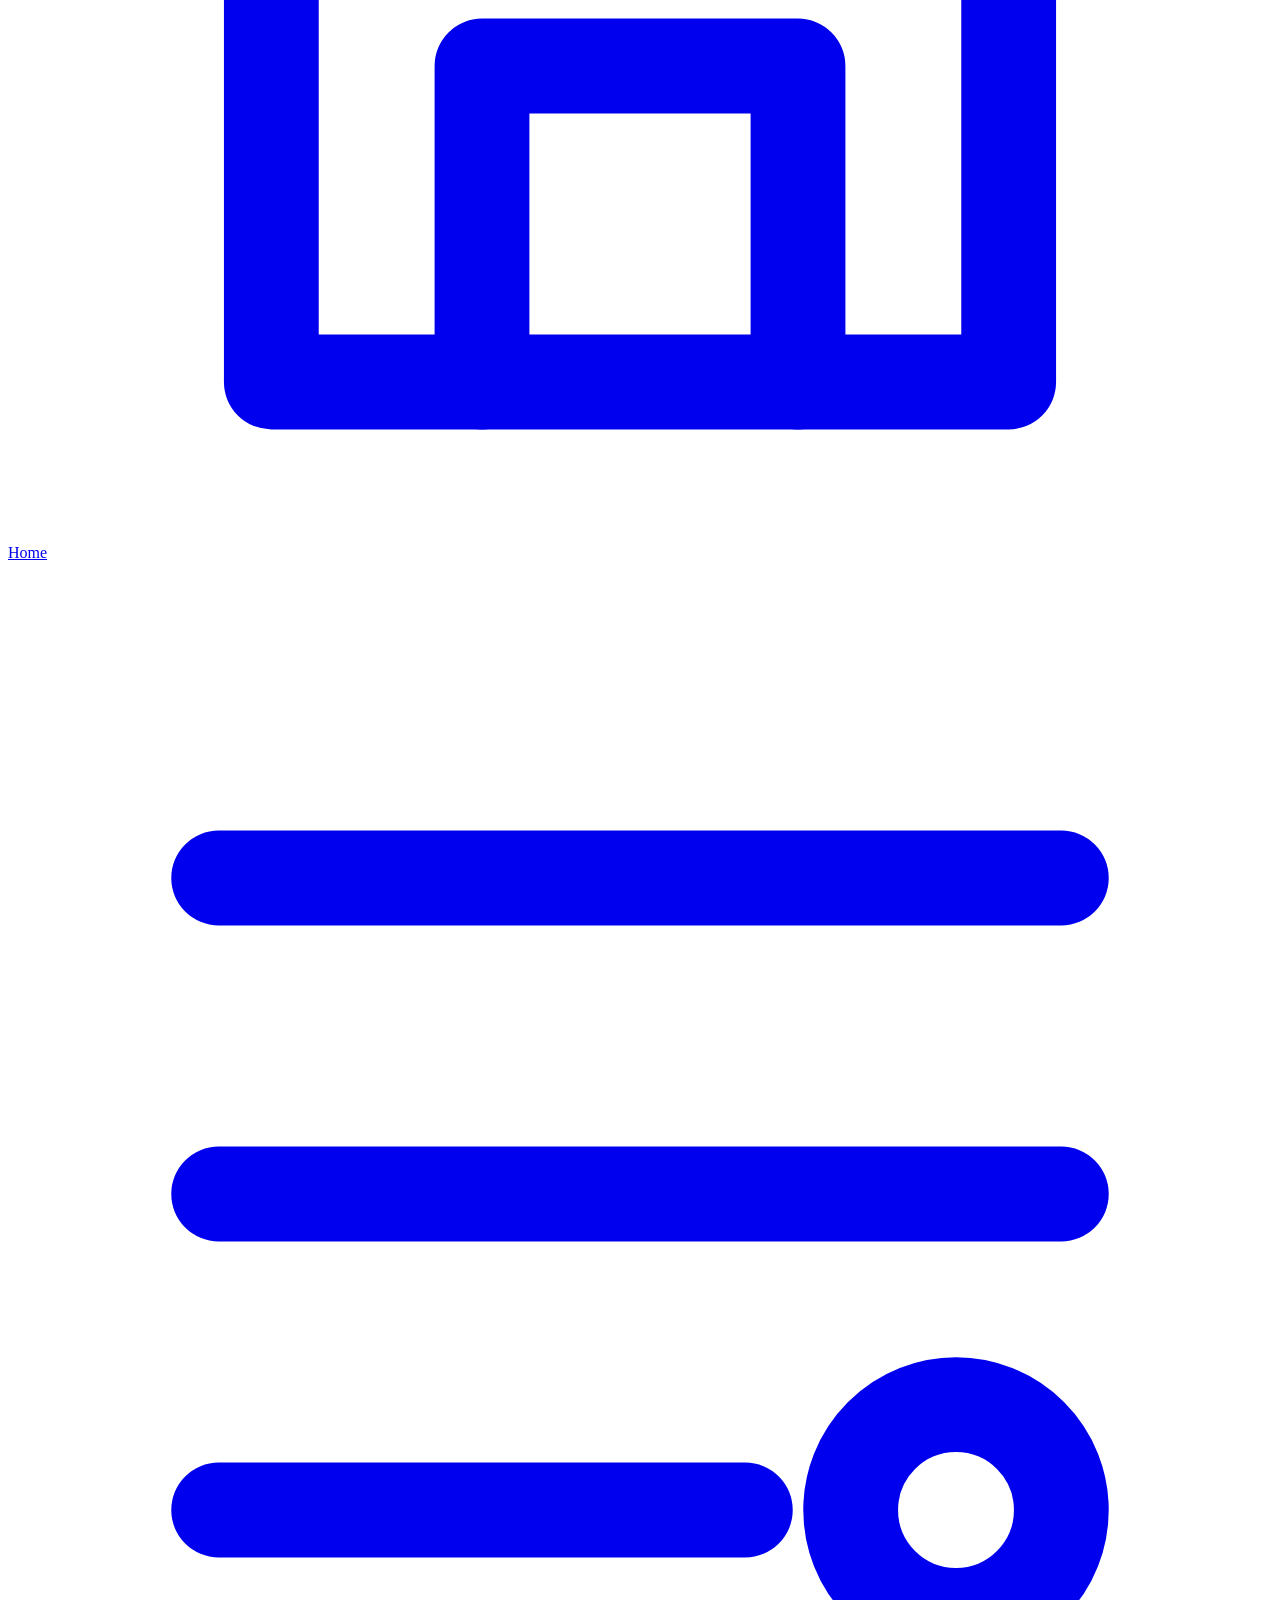
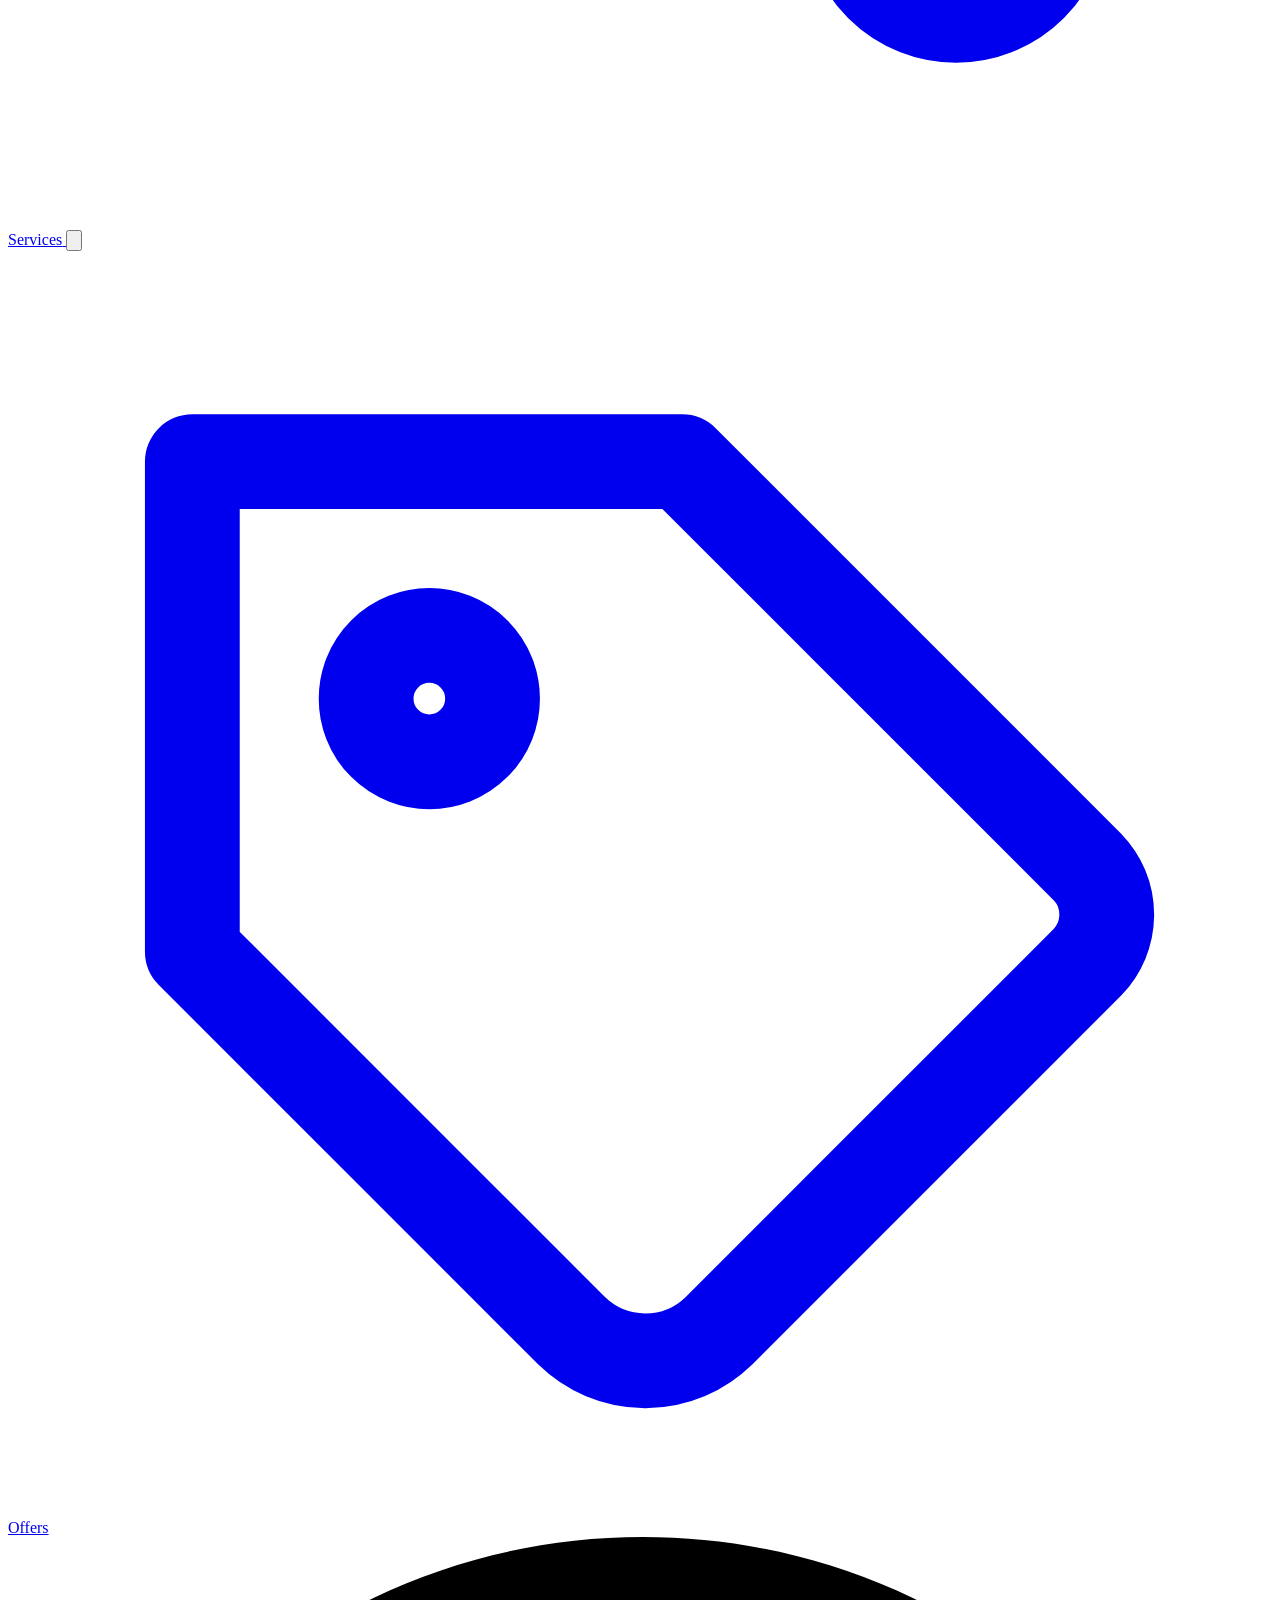
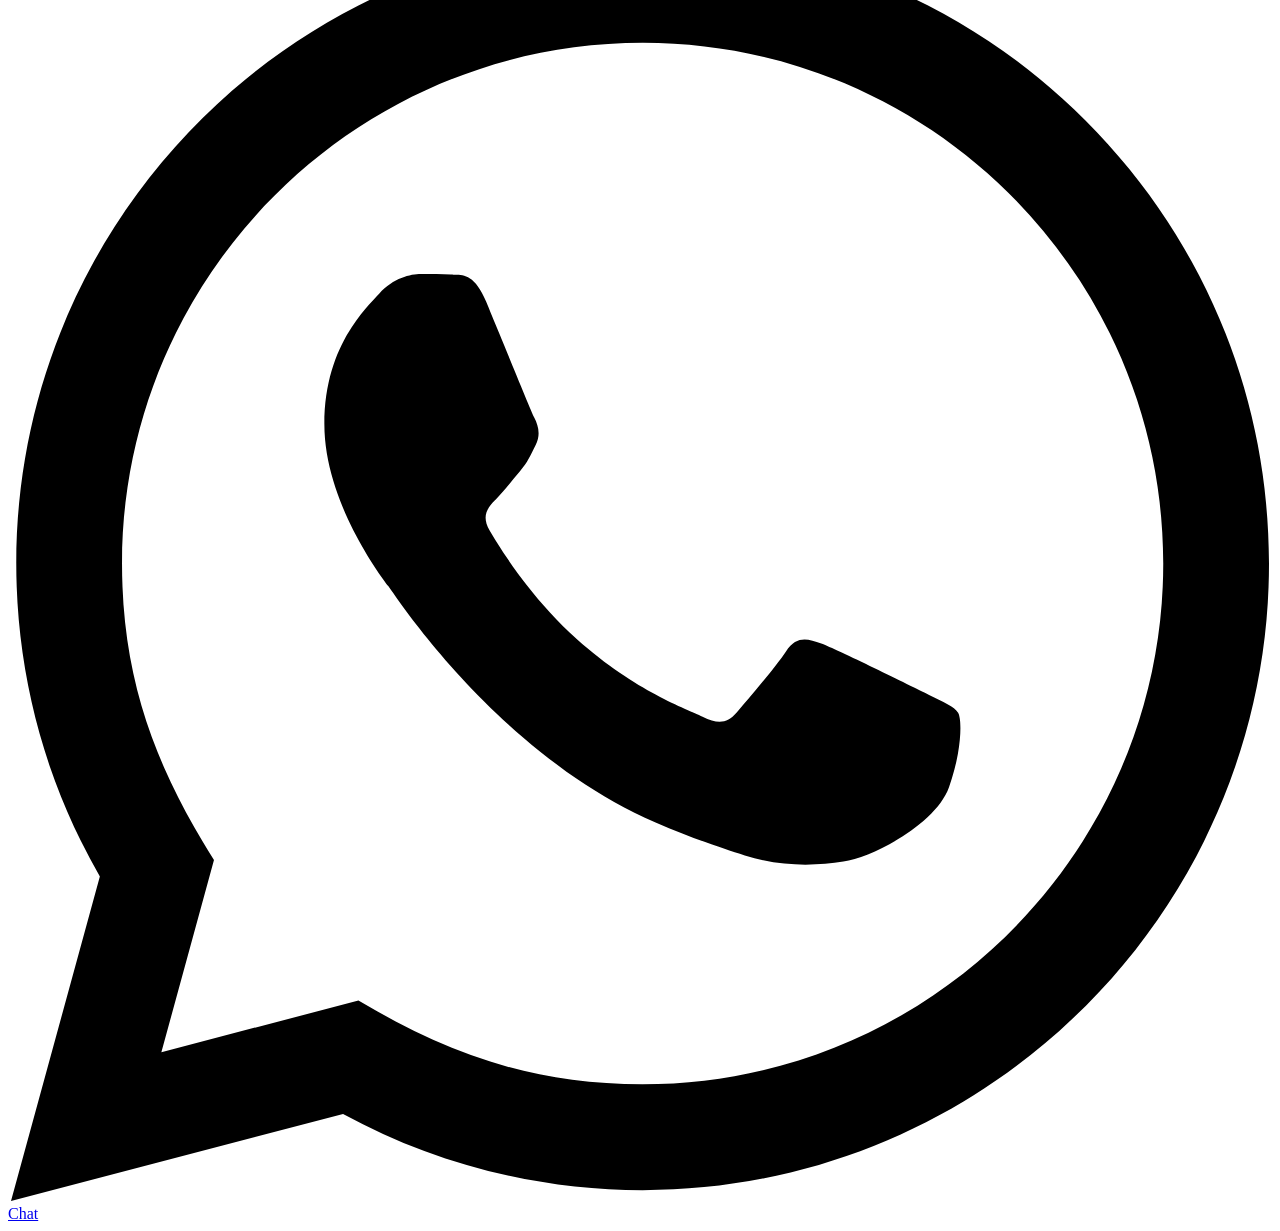
==== commit df847743: "edit text beauty" ====
--- a/public/index.html
+++ b/public/index.html
@@ -233,7 +233,7 @@
         <div>
           
           <h1 class="hero-animate-title font-serif text-4xl sm:text-5xl lg:text-6xl font-extrabold text-[#FFF7F0] leading-[1.12] tracking-tight drop-shadow-lg">
-            Beauty is like a Blossom.<br class="hidden sm:inline" />You won&#x2019;t find it everywhere
+            Beauty is like a Blossom,<br class="hidden sm:inline" />You won&#x2019;t find it everywhere.
           </h1>
 
           
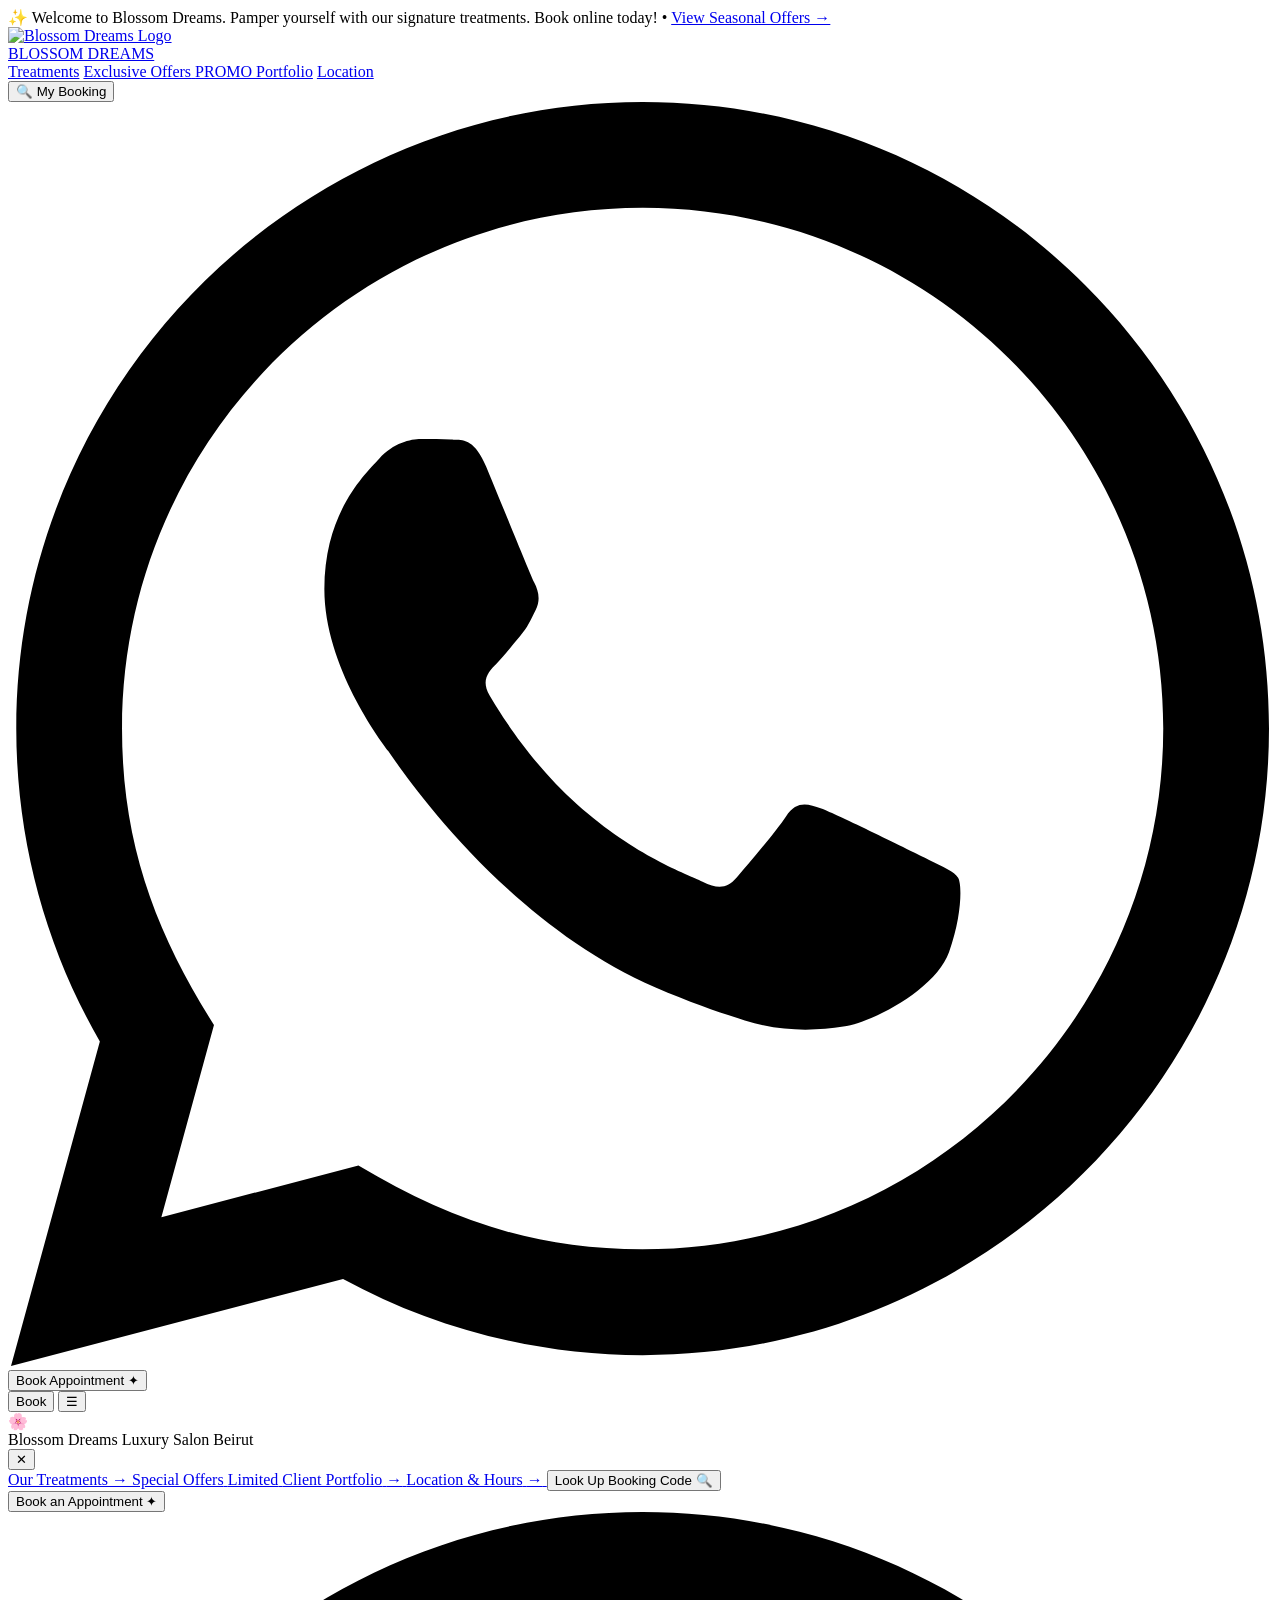
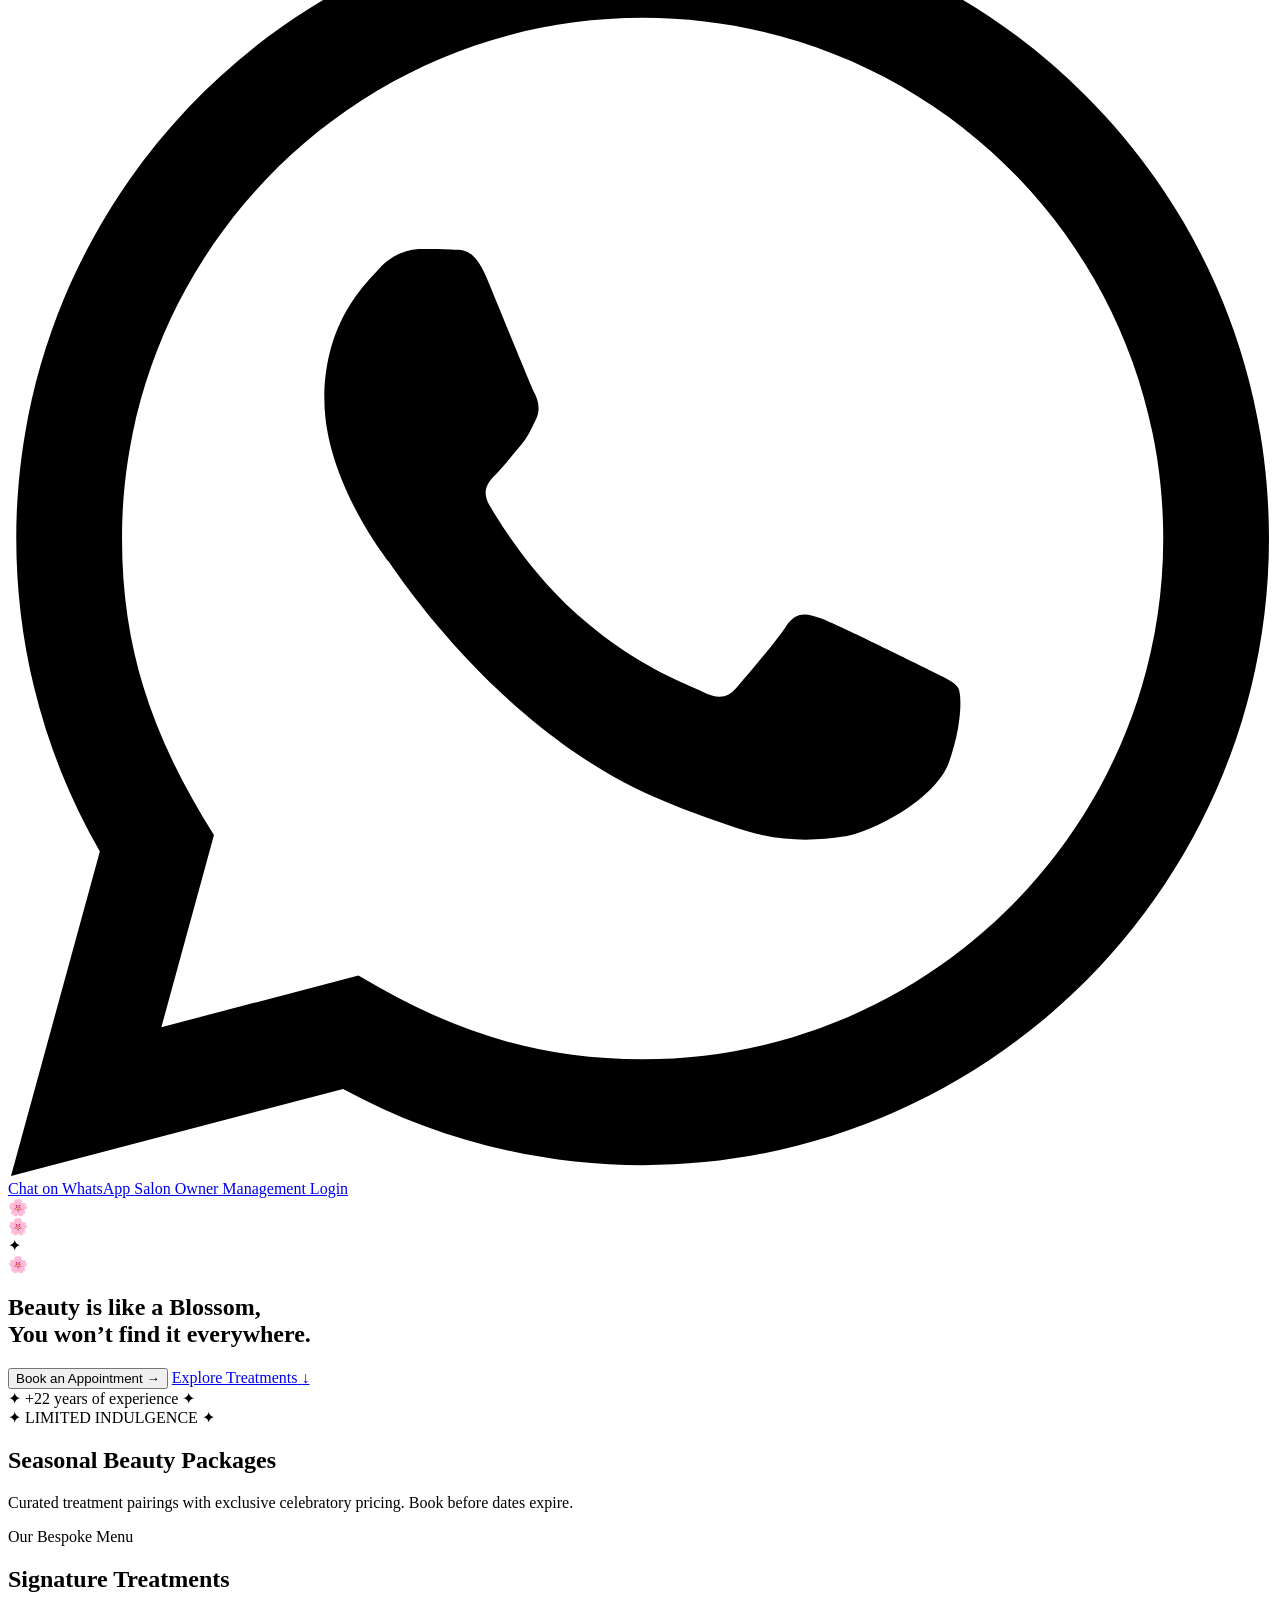
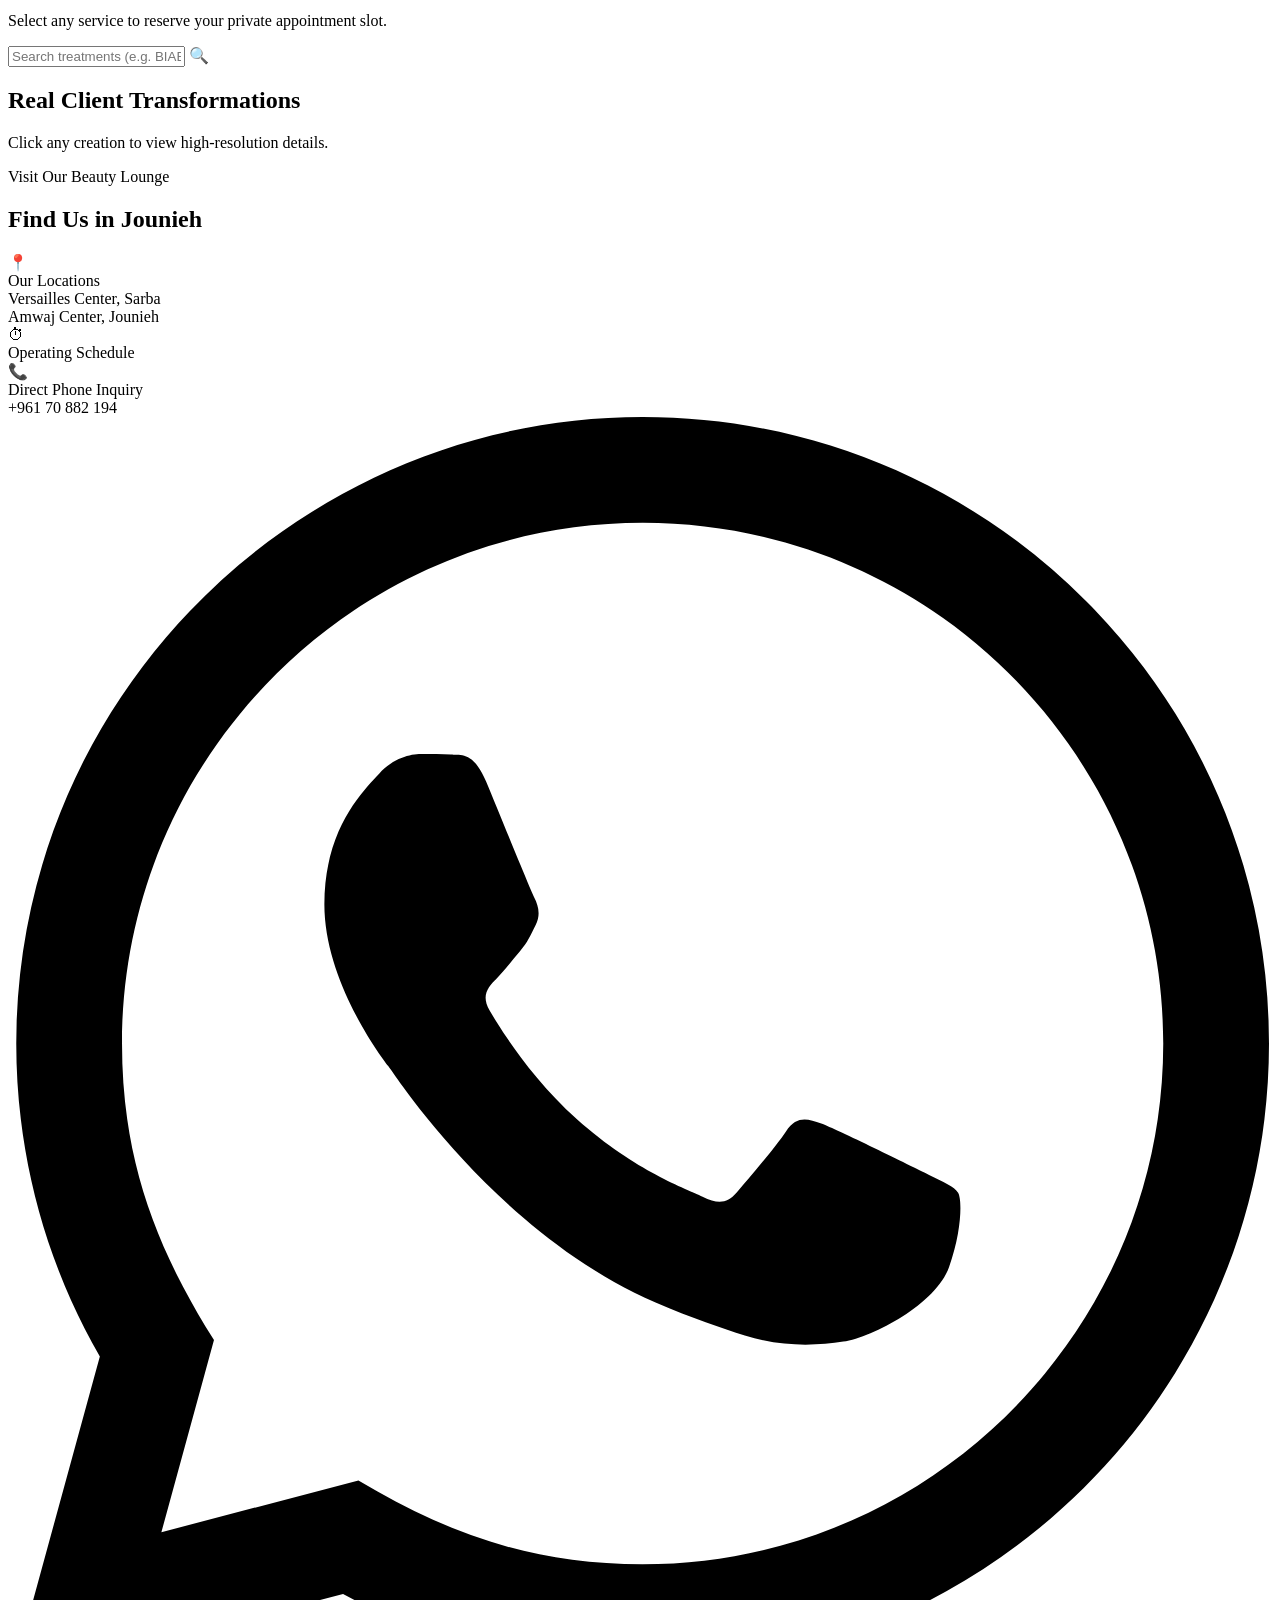
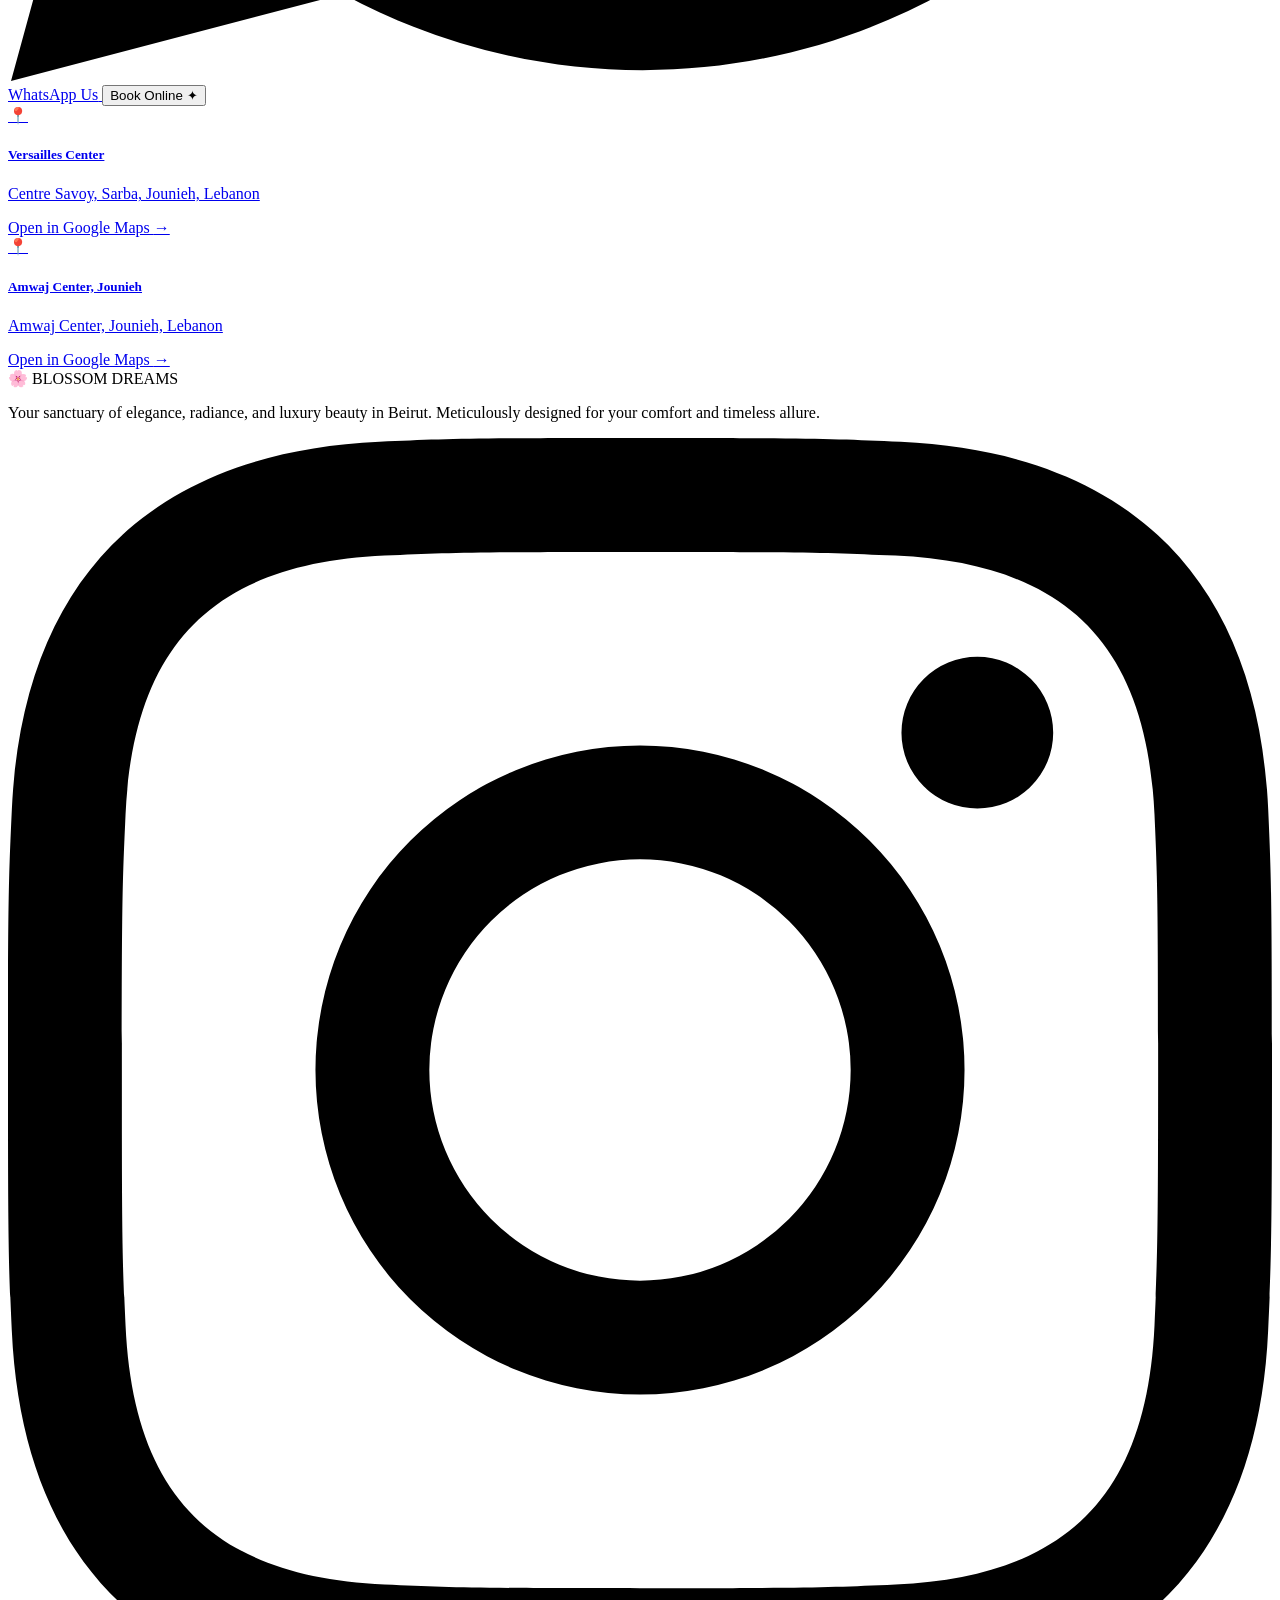
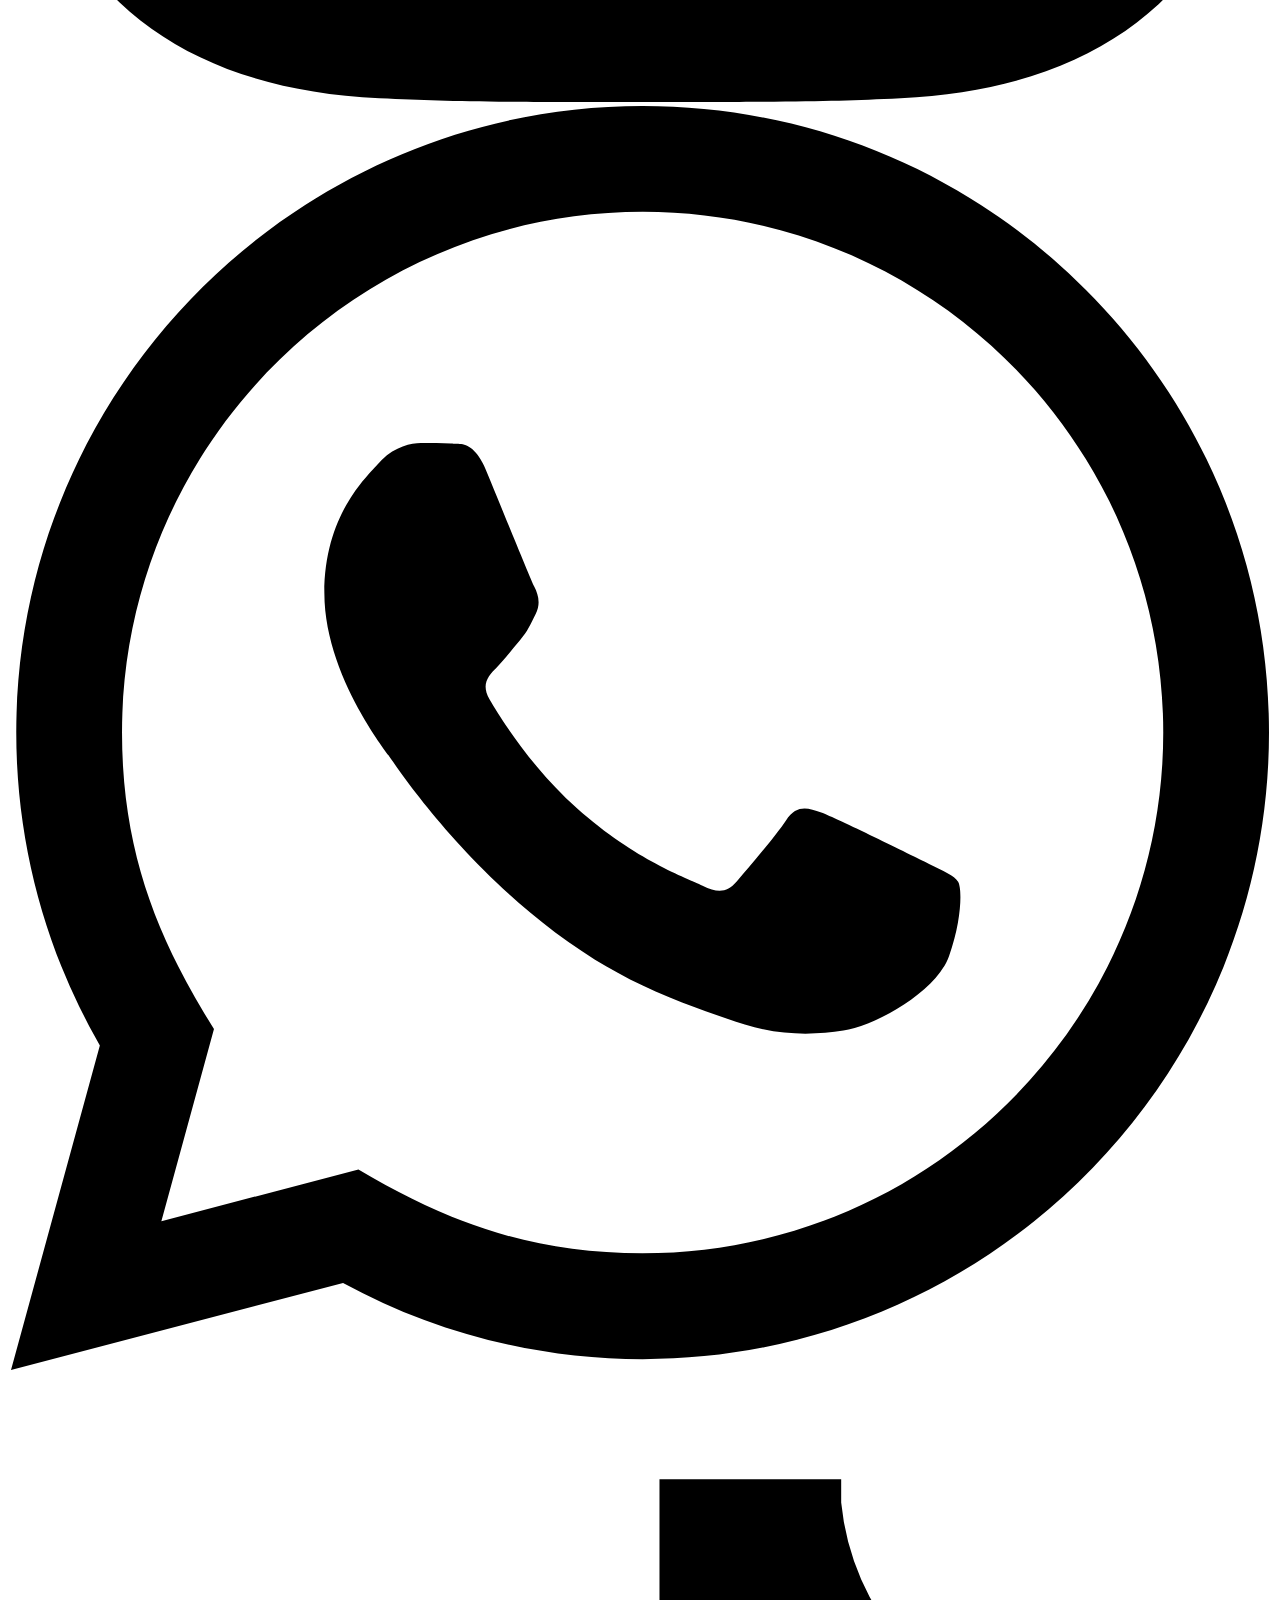
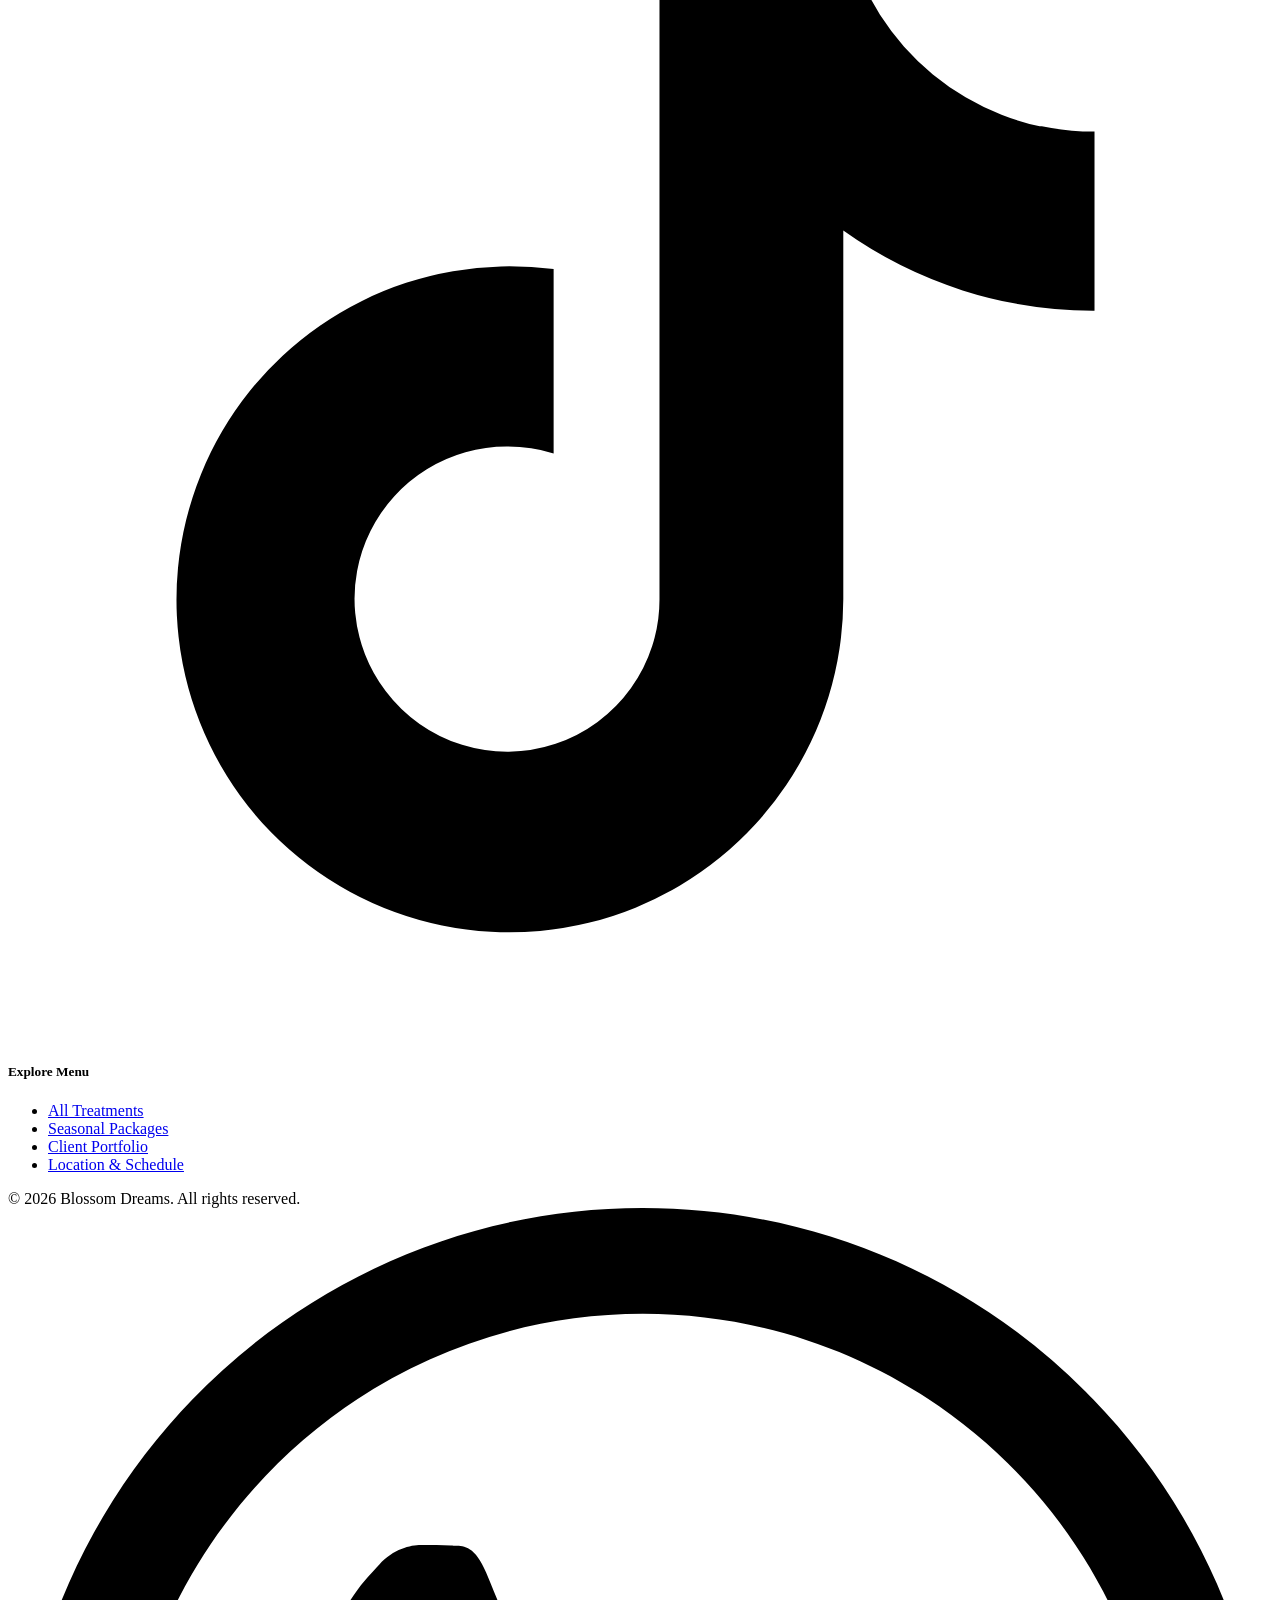
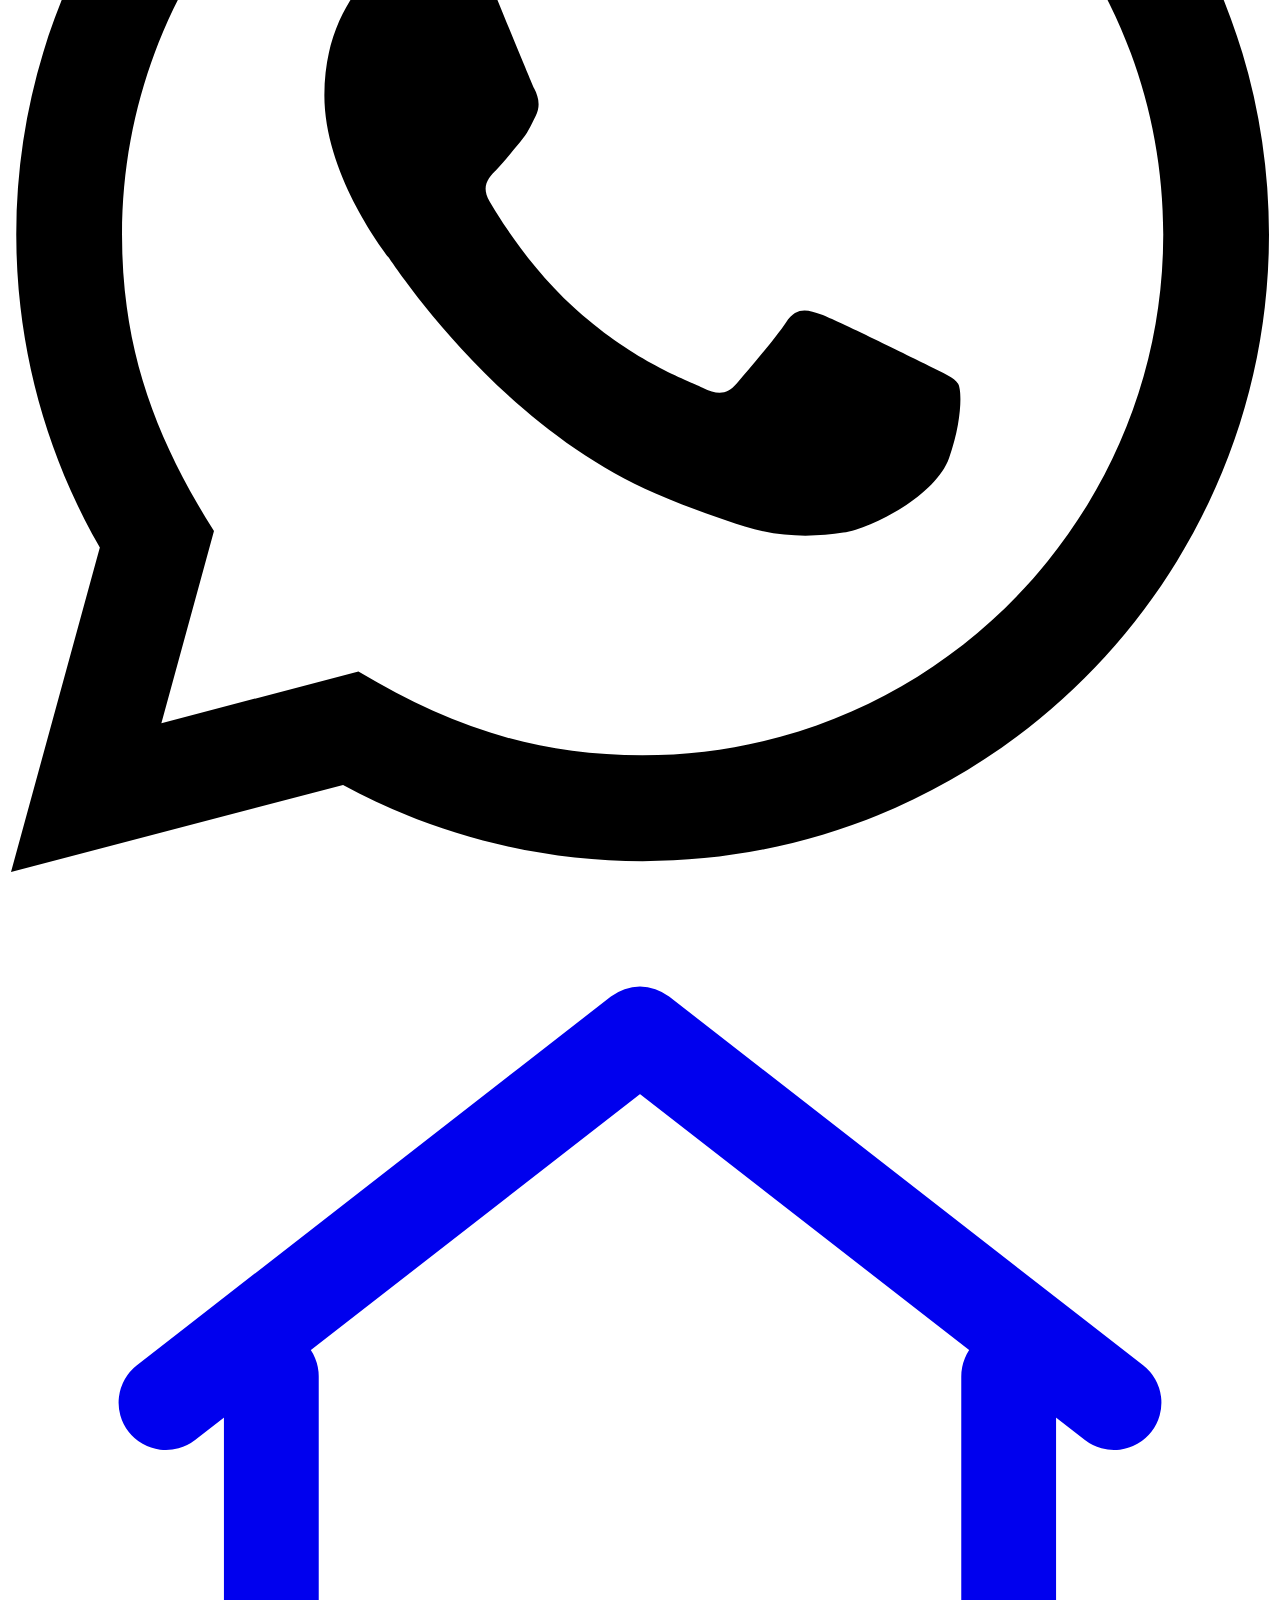
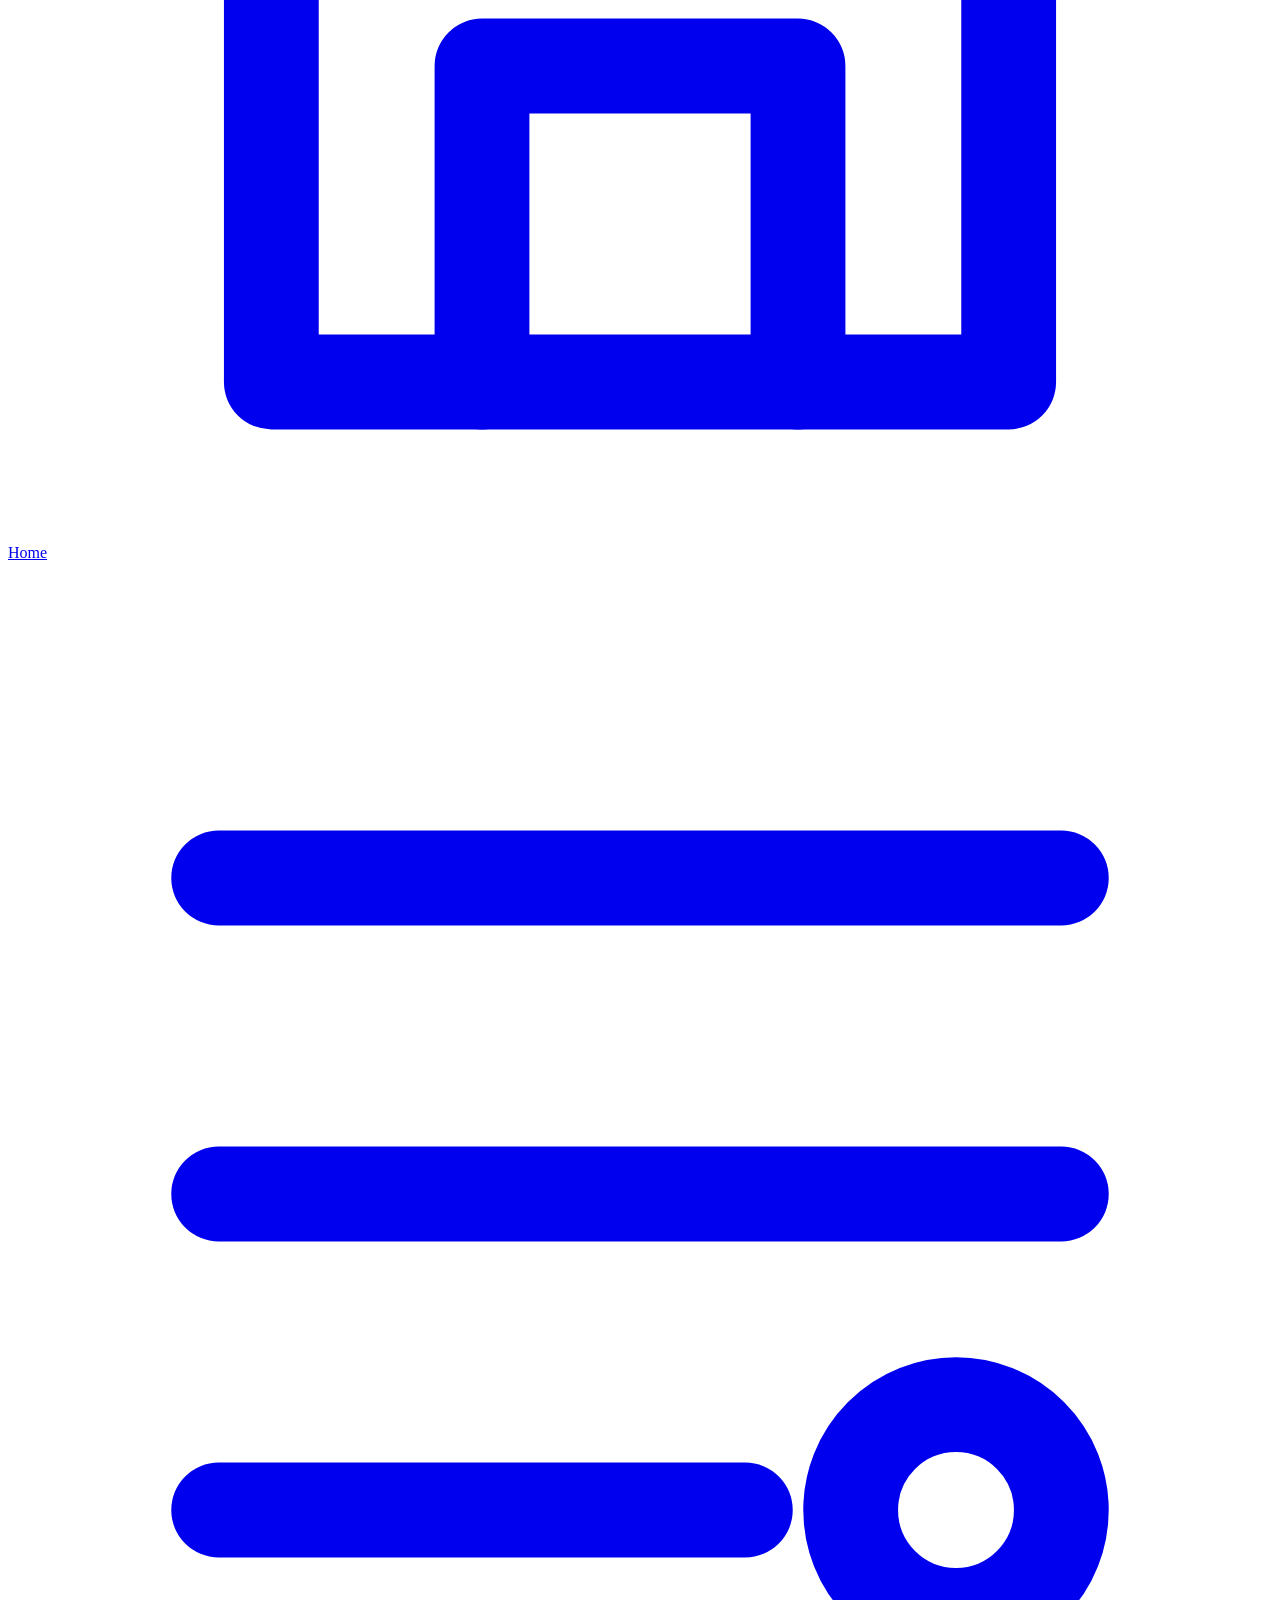
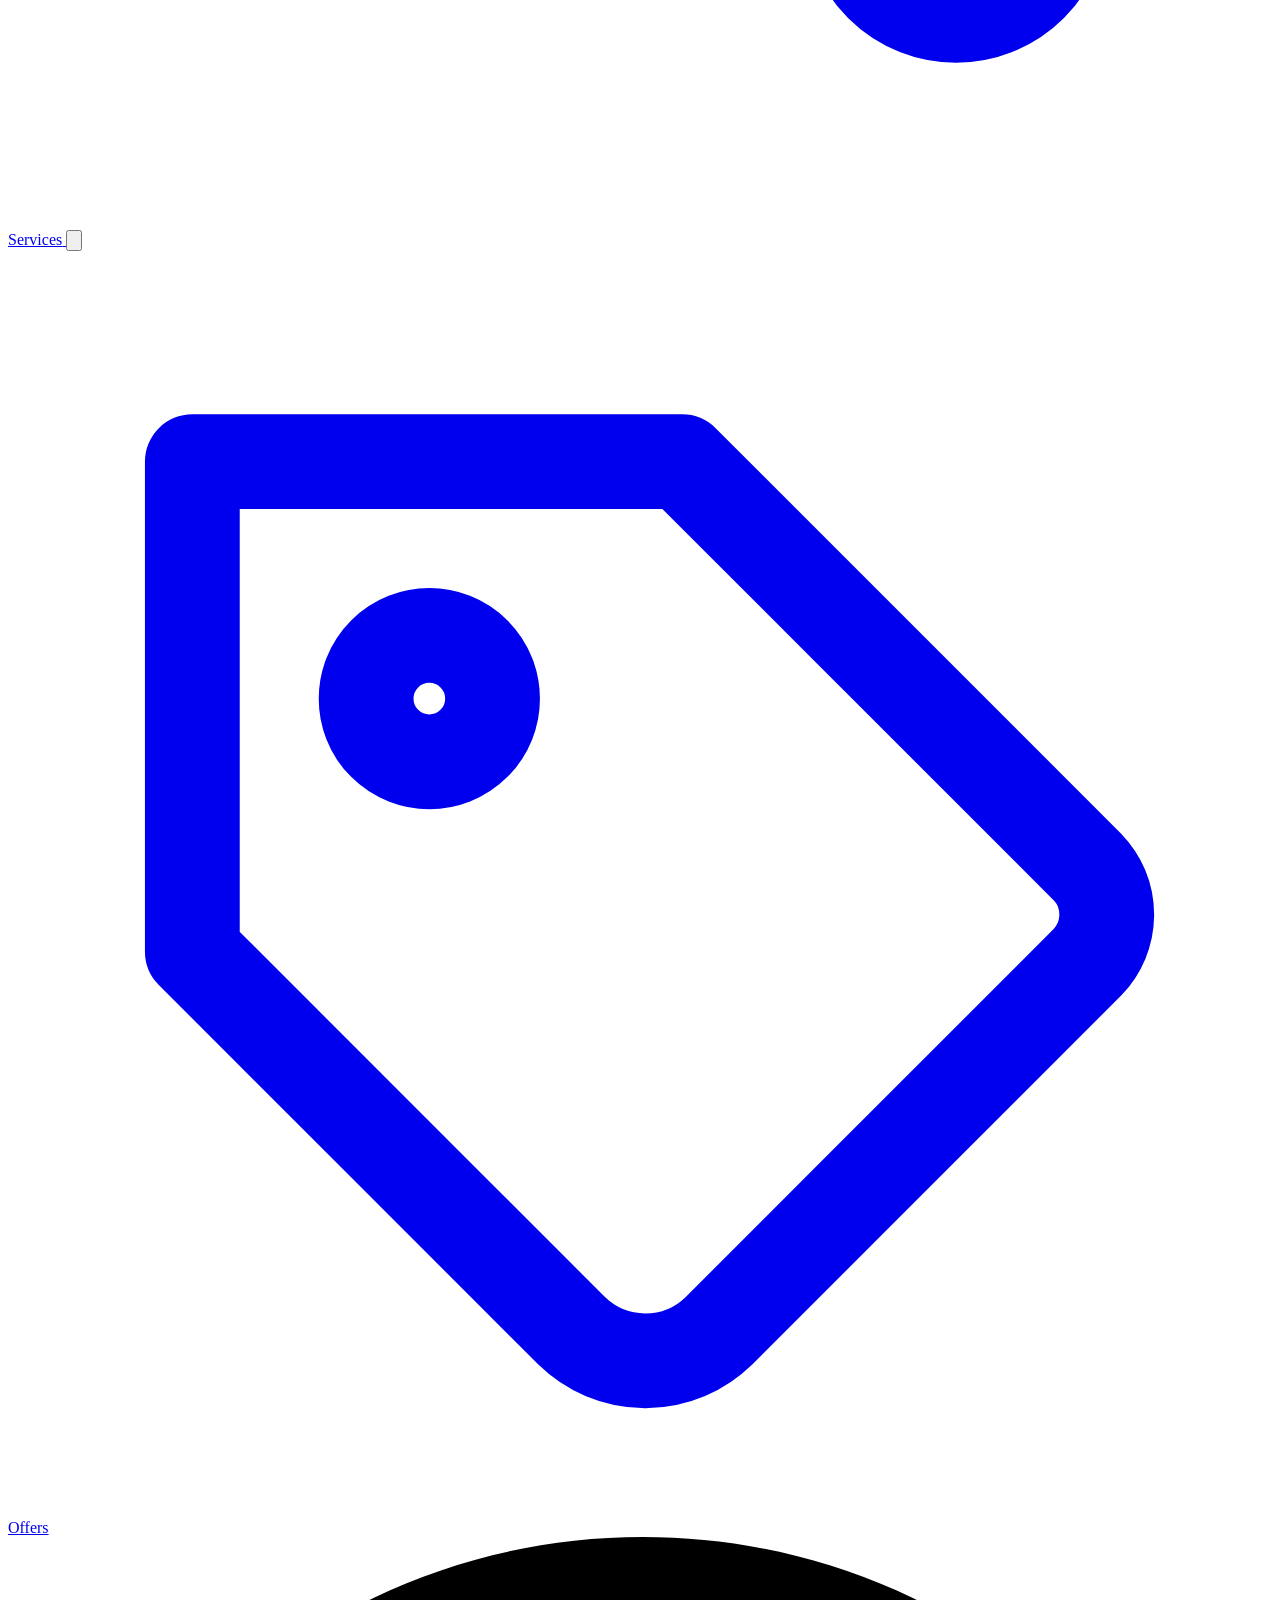
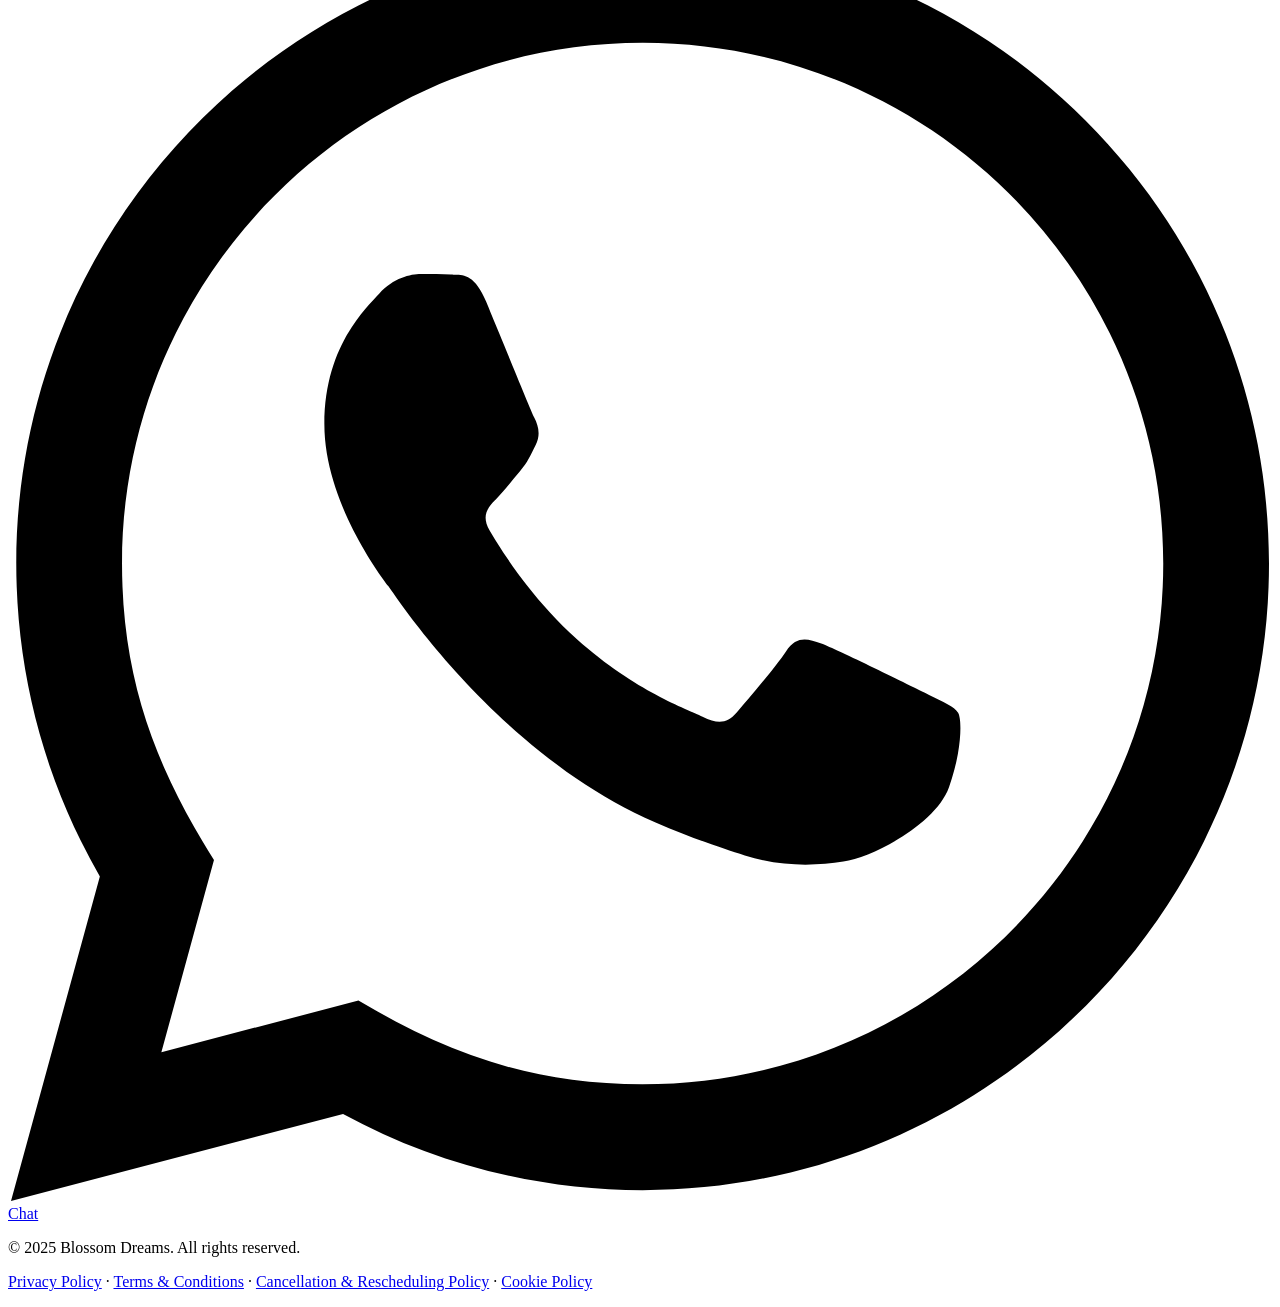
==== commit a06b4621: "Security hardening: CORS production check, debug flag, CSP, Permissions-Policy, rate limits on auth/" ====
--- a/public/index.html
+++ b/public/index.html
@@ -23,9 +23,8 @@
   <meta name="apple-mobile-web-app-capable" content="yes" />
   <meta name="apple-mobile-web-app-status-bar-style" content="black-translucent" />
   <meta name="apple-mobile-web-app-title" content="Blossom Dreams" />
-  <link rel="icon" type="image/png" sizes="32x32" href="/static/images/icons/favicon-32.png" />
-  <link rel="icon" type="image/png" sizes="192x192" href="/static/images/icons/icon-192.png" />
-  <link rel="apple-touch-icon" href="/static/images/icons/apple-touch-icon.png" />
+  <link rel="icon" type="image/jpeg" href="/images/802276150_2351017245642046_7528376323836069608_n.jpg" />
+  <link rel="apple-touch-icon" href="/images/802276150_2351017245642046_7528376323836069608_n.jpg" />
 
   <!-- Tailwind CSS CDN -->
   <script src="https://cdn.tailwindcss.com"></script>
@@ -317,6 +316,11 @@
         <!-- Dynamically rendered -->
       </div>
 
+      <!-- Subcategory Filter (shown when a category with subcategories is selected) -->
+      <div id="subcategories-container" class="hidden mb-8 reveal-on-scroll delay-150">
+        <!-- Dynamically rendered -->
+      </div>
+
       <!-- Services Cards Grid -->
       <div id="services-grid-container" class="grid grid-cols-1 sm:grid-cols-2 lg:grid-cols-3 xl:grid-cols-4 gap-6">
         <!-- Dynamically rendered -->
@@ -519,8 +523,21 @@
     </a>
   </nav>
 
+  <!-- Footer with policy links -->
+  <footer class="bg-brand-blush/50 border-t border-pink-200 py-6">
+    <div class="max-w-screen-xl mx-auto px-4 text-center text-xs text-slate-500 space-y-1">
+      <p>&copy; 2025 Blossom Dreams. All rights reserved.</p>
+      <p>
+        <a href="/privacy" class="underline hover:text-pink-700">Privacy Policy</a> &middot;
+        <a href="/terms" class="underline hover:text-pink-700">Terms & Conditions</a> &middot;
+        <a href="/cancellation" class="underline hover:text-pink-700">Cancellation & Rescheduling Policy</a> &middot;
+        <a href="/cookie" class="underline hover:text-pink-700">Cookie Policy</a>
+      </p>
+    </div>
+  </footer>
+
   <!-- Main JavaScript App -->
-  <script type="module" src="/static/js/app.js?v=6.7"></script>
+  <script type="module" src="/static/js/app.js?v=6.8"></script>
 <script>
   if ('serviceWorker' in navigator) {
     window.addEventListener('load', function () {
